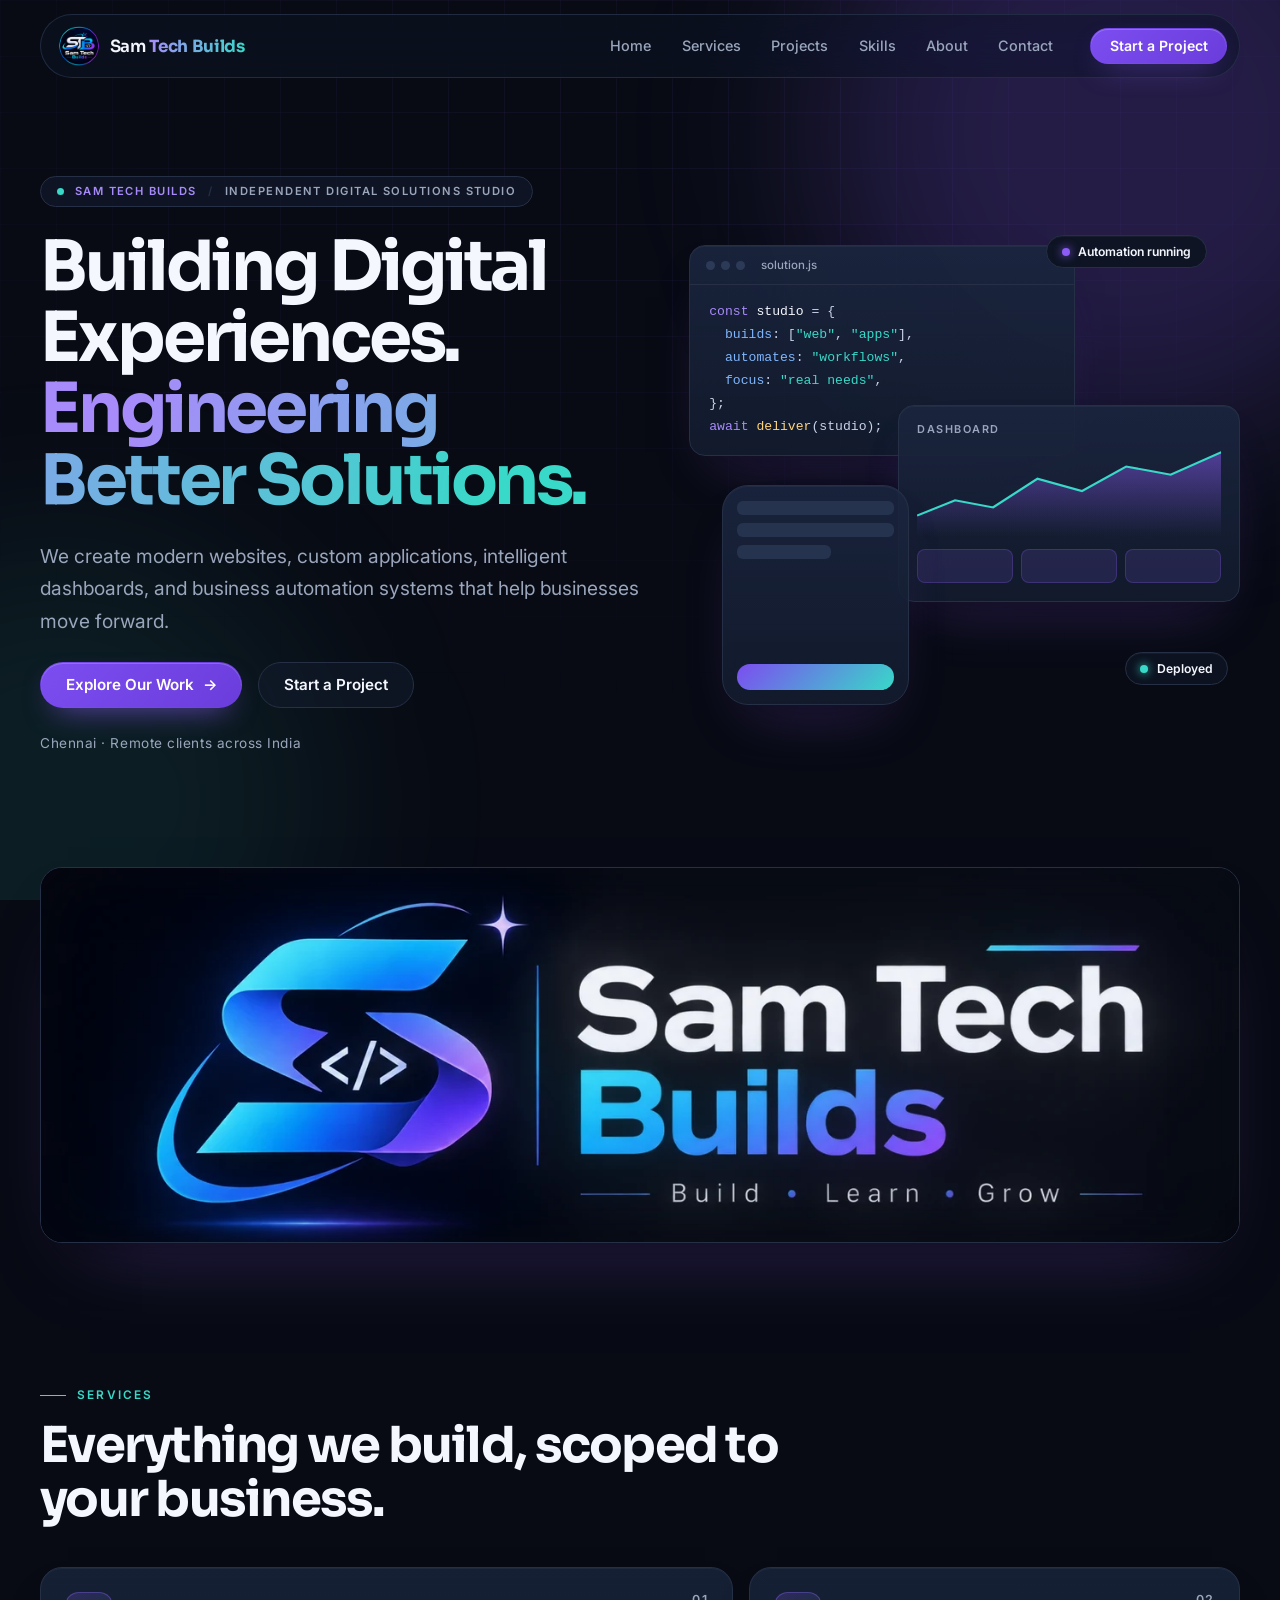
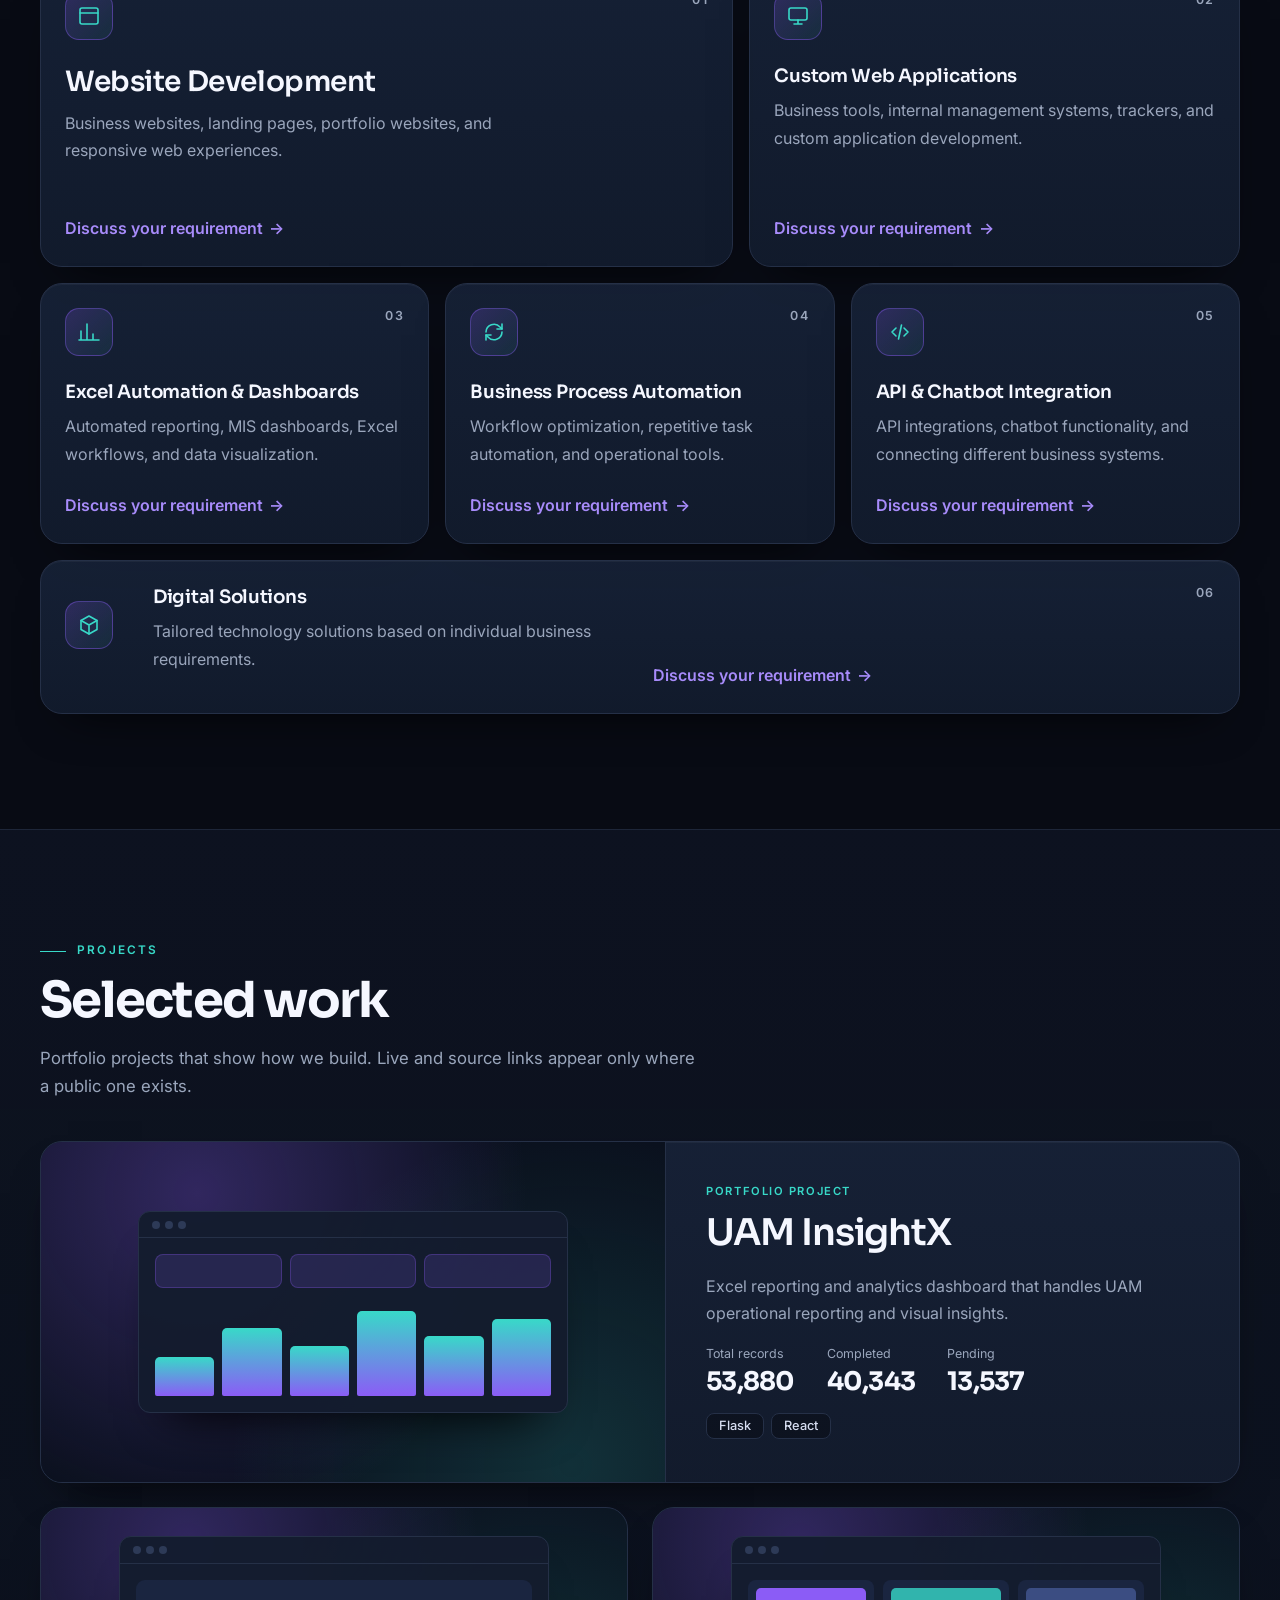
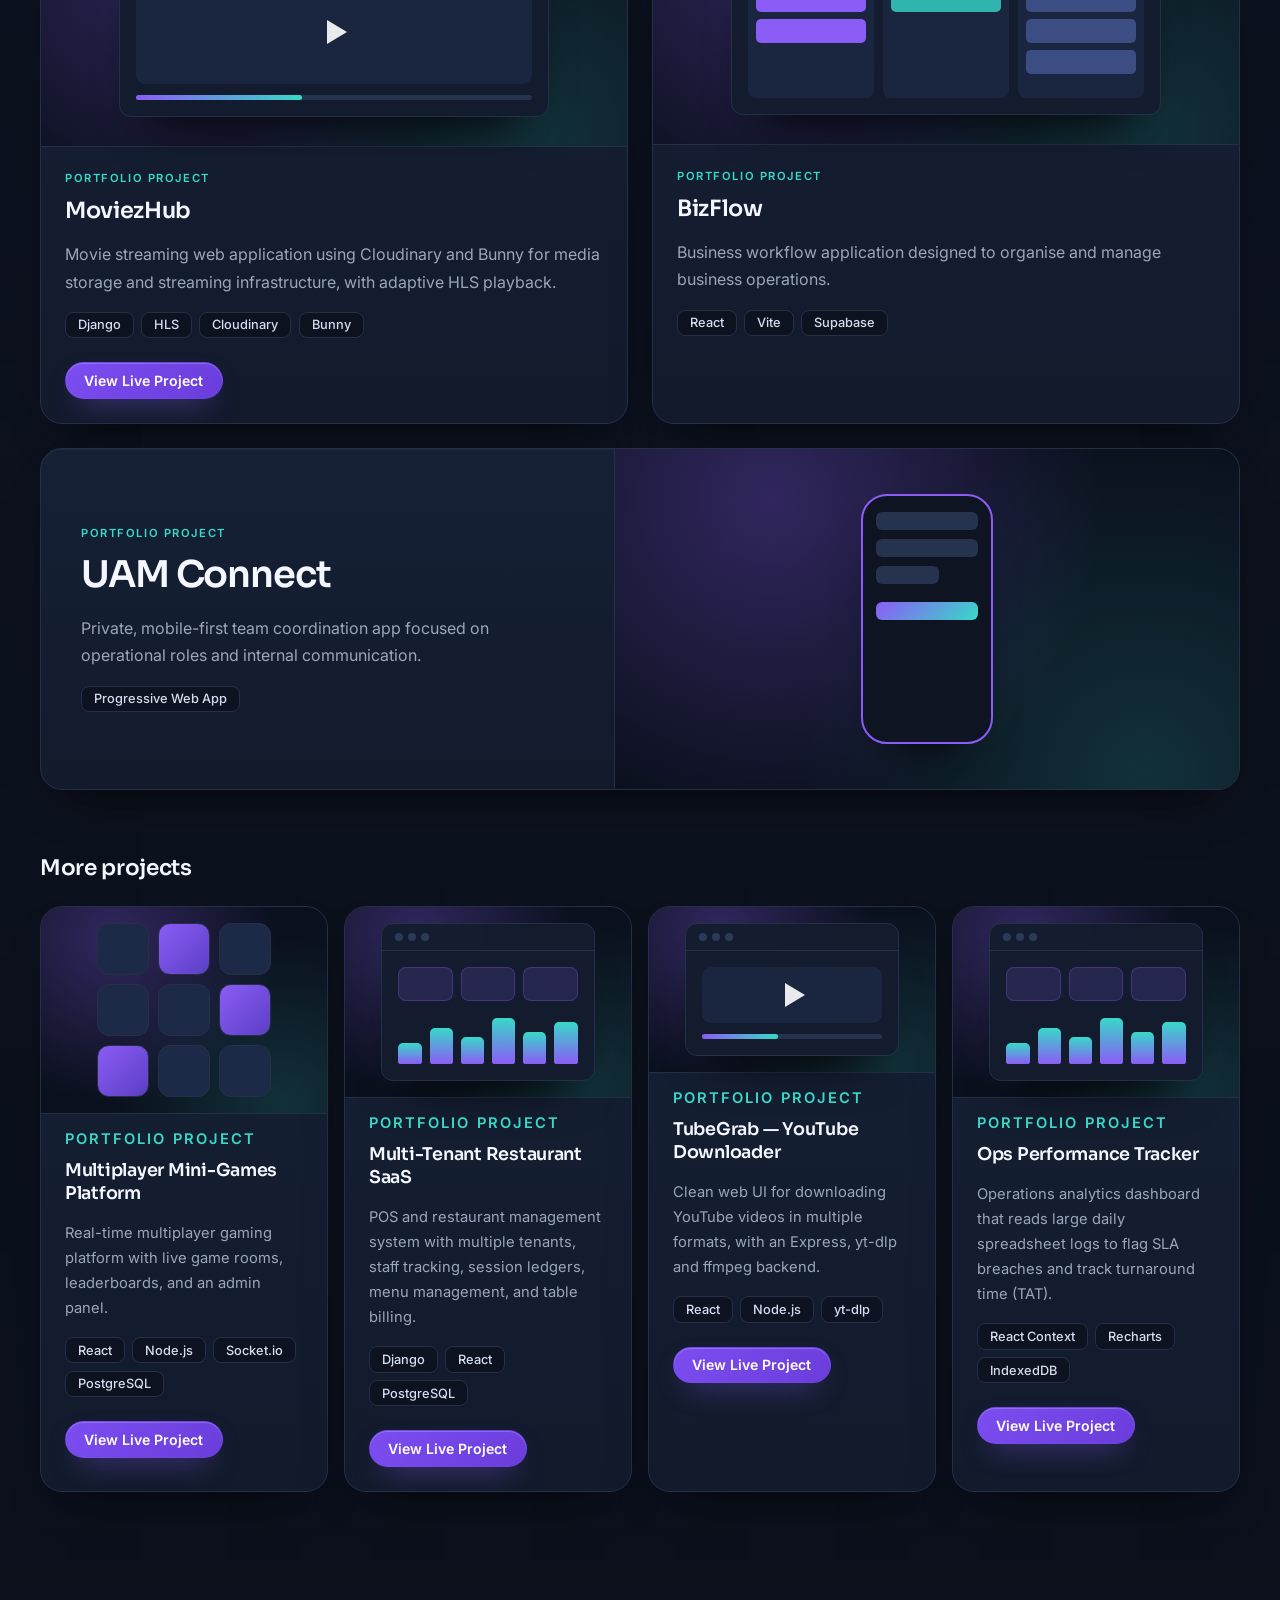
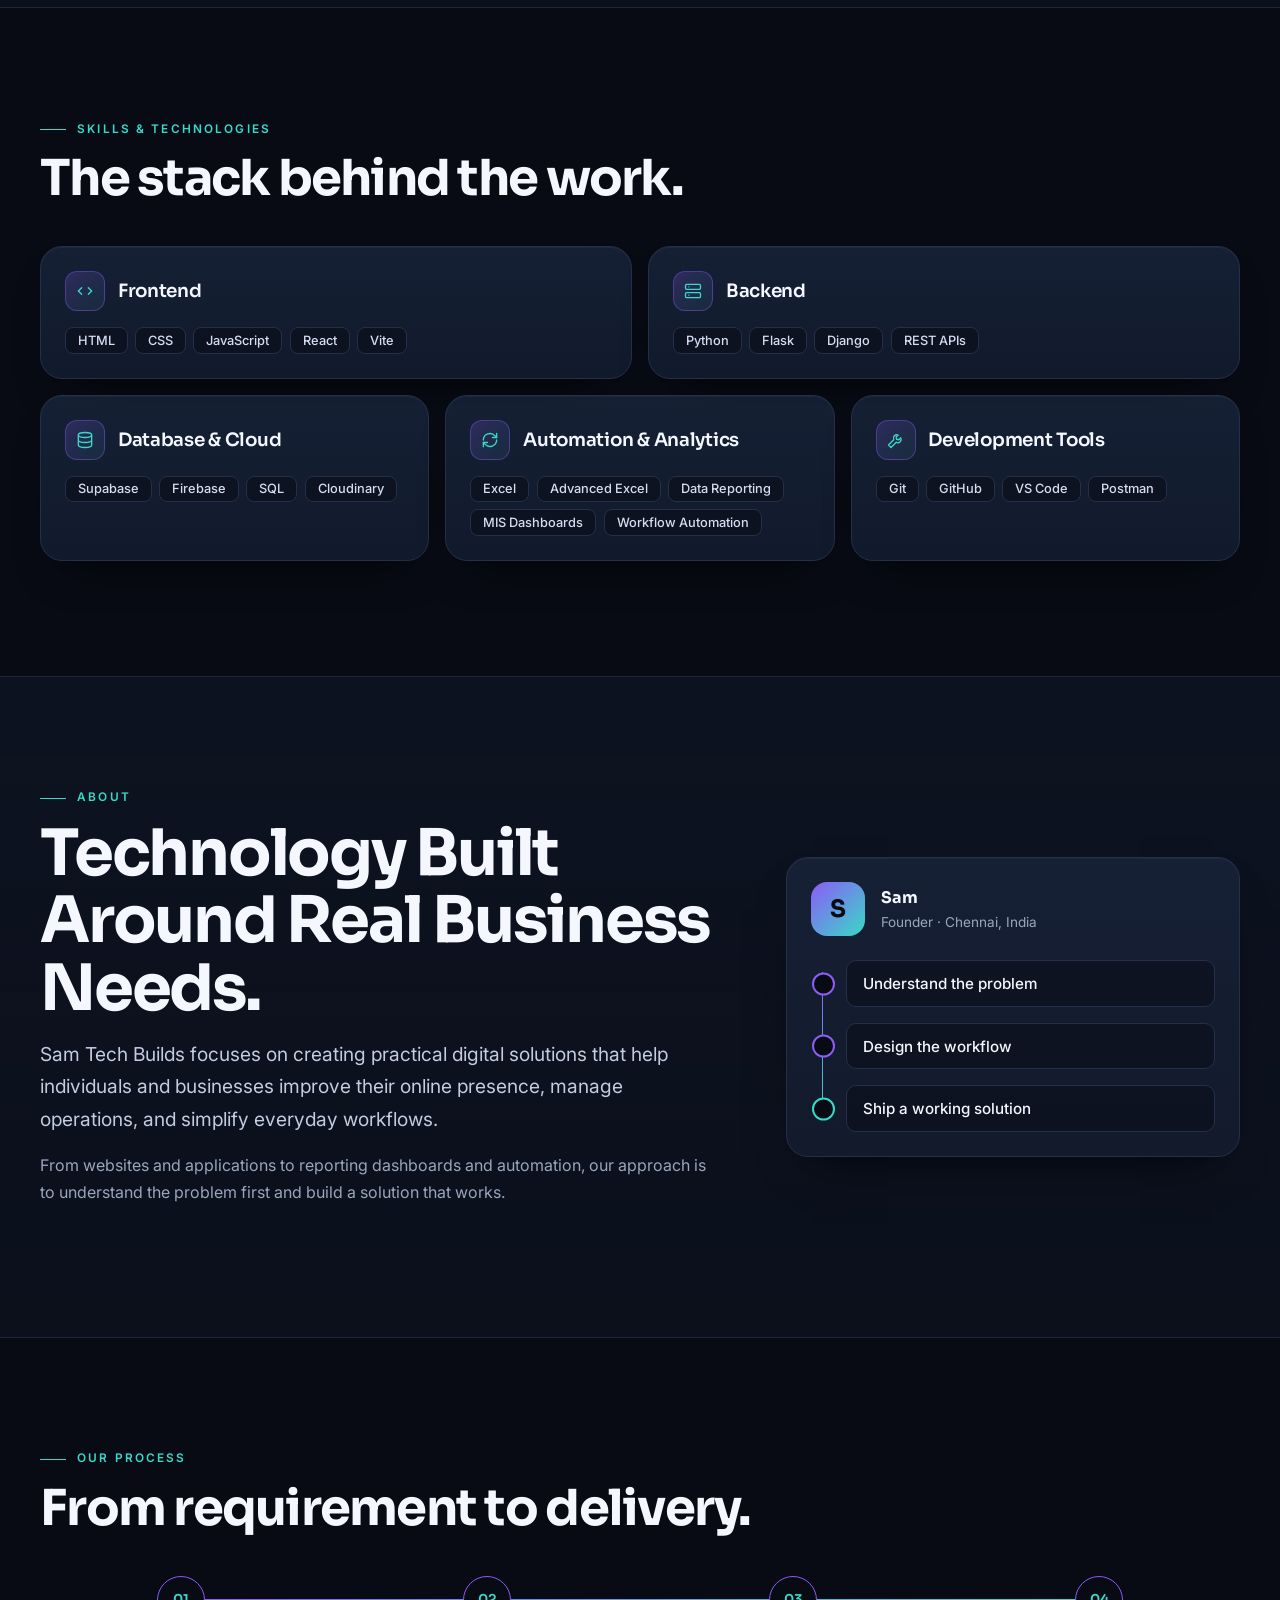
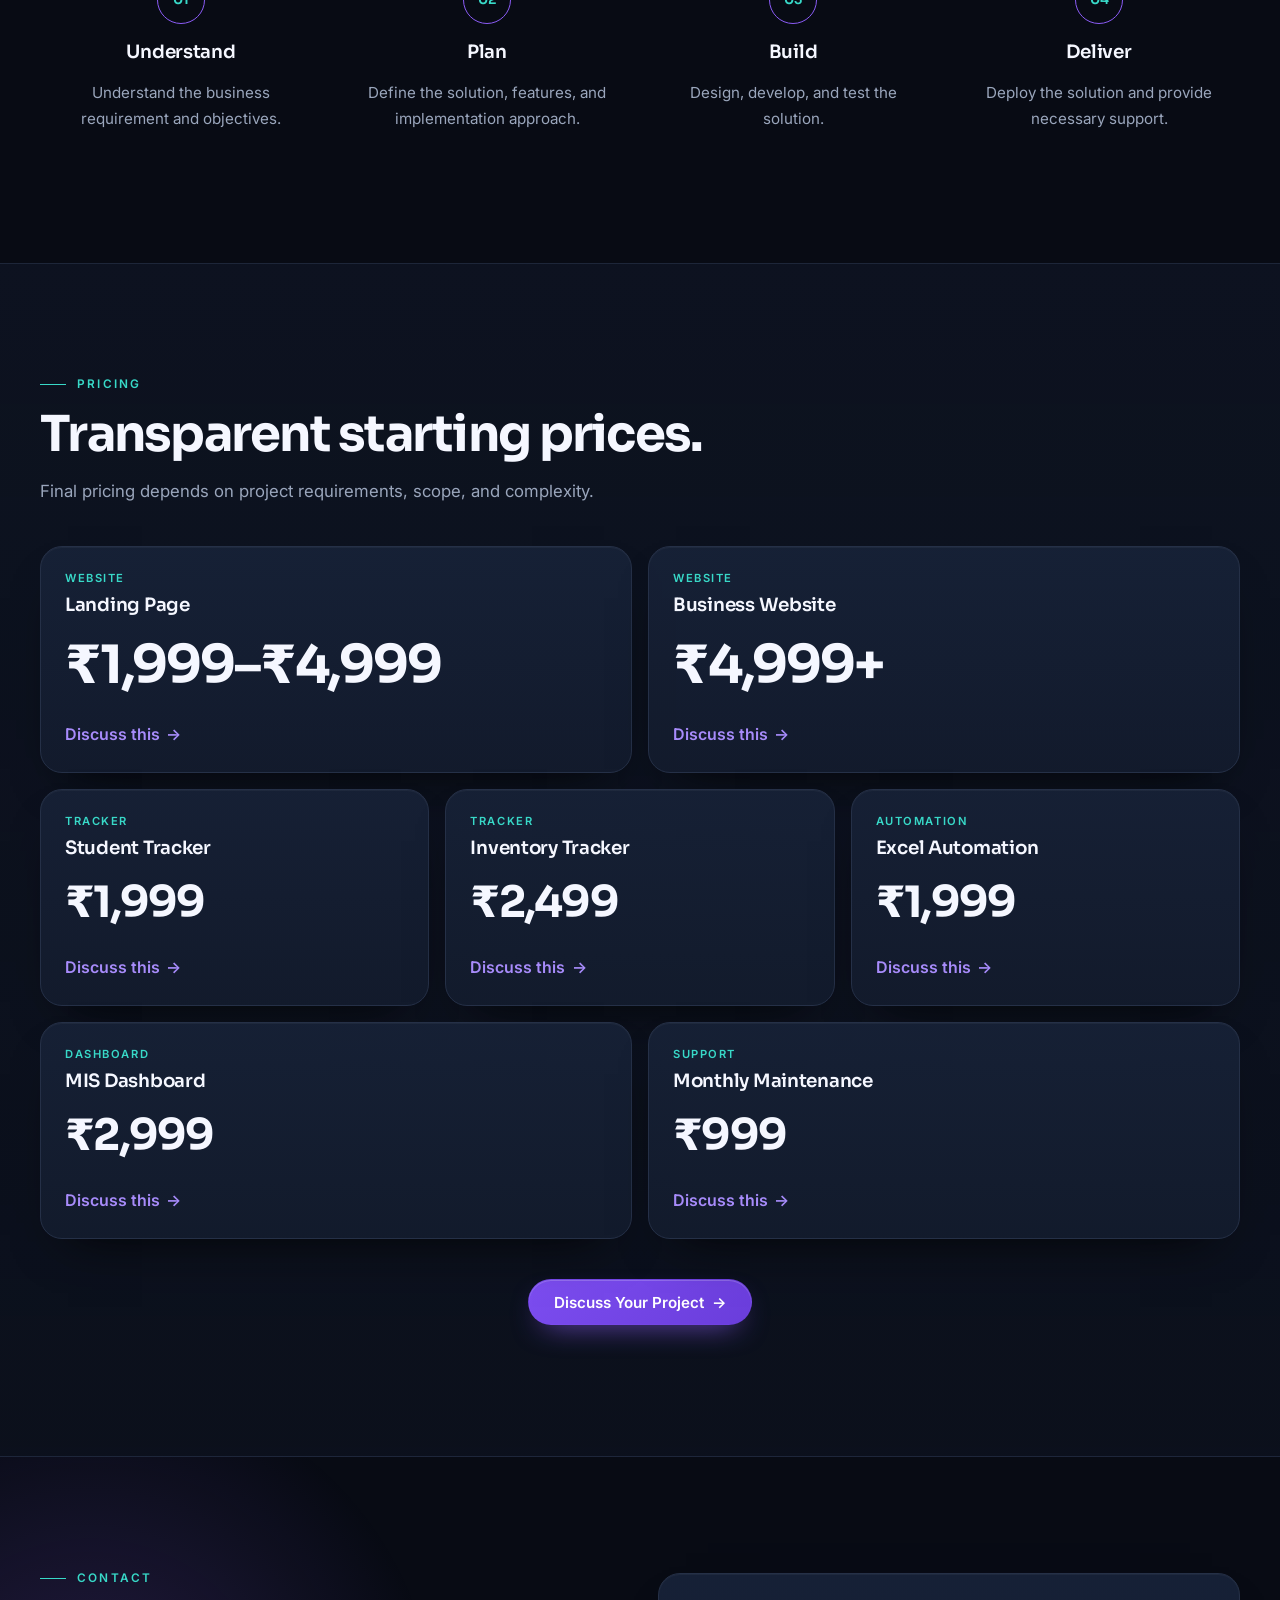
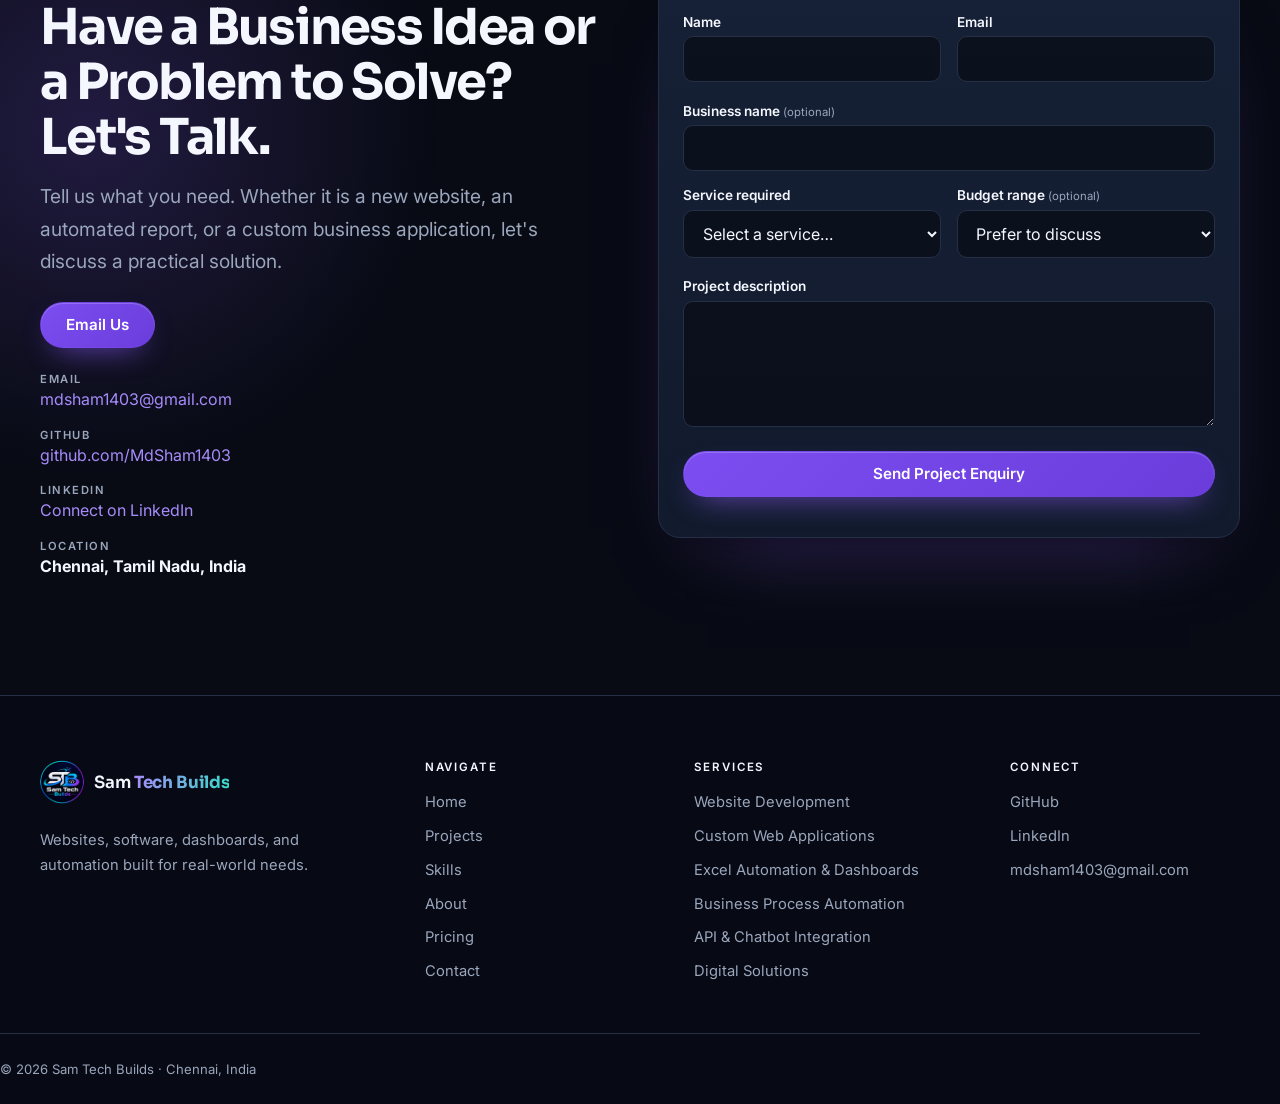
==== index.html @ ad8e9c3d "Add files via upload" ====
<!DOCTYPE html>
<html lang="en">
<head>
  <meta charset="UTF-8" />
  <meta name="viewport" content="width=device-width, initial-scale=1" />
  <title>Sam Tech Builds | Websites, Software &amp; Business Automation</title>
  <meta name="description" content="Sam Tech Builds designs and develops websites, custom business applications, dashboards and workflow automation. Based in Chennai, India." />
  <link rel="canonical" href="https://samdevfreelancer.netlify.app/" />
  <meta name="theme-color" content="#080b14" />
  <meta property="og:type" content="website" />
  <meta property="og:site_name" content="Sam Tech Builds" />
  <meta property="og:title" content="Sam Tech Builds | Websites, Software &amp; Business Automation" />
  <meta property="og:description" content="Websites, custom business applications, dashboards and workflow automation built around real business needs." />
  <meta property="og:url" content="https://samdevfreelancer.netlify.app/" />
  <meta property="og:image" content="https://samdevfreelancer.netlify.app/og-banner.jpg" />
  <meta property="og:image:width" content="1200" />
  <meta property="og:image:height" content="630" />
  <meta property="og:image:alt" content="Sam Tech Builds logo — Build, Learn, Grow" />
  <meta name="twitter:card" content="summary_large_image" />
  <meta name="twitter:image" content="https://samdevfreelancer.netlify.app/og-banner.jpg" />
  <link rel="icon" href="favicon.ico" sizes="any" />
  <link rel="icon" type="image/png" sizes="32x32" href="favicon-32.png" />
  <link rel="icon" type="image/png" sizes="16x16" href="favicon-16.png" />
  <link rel="apple-touch-icon" href="apple-touch-icon.png" />
  <link rel="preconnect" href="https://fonts.googleapis.com" />
  <link rel="preconnect" href="https://fonts.gstatic.com" crossorigin />
  <link href="https://fonts.googleapis.com/css2?family=Inter:wght@400;500;600&family=Sora:wght@600;700&display=swap" rel="stylesheet" />
  <link rel="stylesheet" href="style.css" />
  <script>document.documentElement.classList.add("js");</script>
  <script type="application/ld+json">{"@context":"https://schema.org","@type":"ProfessionalService","name":"Sam Tech Builds","url":"https://samdevfreelancer.netlify.app/","description":"Websites, custom business applications, dashboards and workflow automation.","logo":"https://samdevfreelancer.netlify.app/assets/logo-256.png","areaServed":"India","address":{"@type":"PostalAddress","addressLocality":"Chennai","addressRegion":"Tamil Nadu","addressCountry":"IN"}}</script>
</head>
<body>
<a class="skip" href="#main">Skip to content</a>
<div class="bg" aria-hidden="true"><i class="bg-grid"></i><i class="bg-glow g1"></i><i class="bg-glow g2"></i></div>

<header class="site-header" id="siteHeader">
  <div class="bar">
    <a class="brand" href="#home" aria-label="Sam Tech Builds — home"><img class="logo" src="assets/logo-96.png" width="44" height="44" alt="" /><span>Sam <b>Tech Builds</b></span></a>
    <button class="menu-btn" id="menuBtn" type="button" aria-expanded="false" aria-controls="nav" aria-label="Open menu"><span></span><span></span></button>
    <nav class="nav" id="nav" aria-label="Primary">
      <ul><li><a href="#home">Home</a></li><li><a href="#services">Services</a></li><li><a href="#projects">Projects</a></li><li><a href="#skills">Skills</a></li><li><a href="#about">About</a></li><li><a href="#contact">Contact</a></li></ul>
      <a class="btn btn-primary btn-sm" href="#contact">Start a Project</a>
    </nav>
  </div>
</header>

<main id="main">
  <section class="hero" id="home">
    <div class="container hero-grid">
      <div class="hero-copy">
        <p class="pill enter" style="--d:0"><i></i><b>Sam Tech Builds</b><span>Independent digital solutions studio</span></p>
        <h1 class="enter" style="--d:1">Building Digital Experiences. <span class="grad">Engineering Better Solutions.</span></h1>
        <p class="lead enter" style="--d:2">We create modern websites, custom applications, intelligent dashboards, and business automation systems that help businesses move forward.</p>
        <div class="actions enter" style="--d:3"><a class="btn btn-primary btn-arrow" href="#projects">Explore Our Work</a><a class="btn btn-ghost" href="#contact">Start a Project</a></div>
        <p class="hero-note enter" style="--d:4">Chennai · Remote clients across India</p>
      </div>
      <div class="stage enter" style="--d:2" aria-hidden="true">
        <div class="panel p-code fl" style="--fd:0s">
          <div class="win-top"><i></i><i></i><i></i><span>solution.js</span></div>
<pre><span class="k">const</span> <span class="v">studio</span> = {
  <span class="p">builds</span>: [<span class="s">"web"</span>, <span class="s">"apps"</span>],
  <span class="p">automates</span>: <span class="s">"workflows"</span>,
  <span class="p">focus</span>: <span class="s">"real needs"</span>,
};
<span class="k">await</span> <span class="f">deliver</span>(studio);</pre>
        </div>
        <div class="panel p-dash fl" style="--fd:-2s">
          <span class="lbl">Dashboard</span>
          <svg viewBox="0 0 240 90" preserveAspectRatio="none"><defs><linearGradient id="ar" x1="0" y1="0" x2="0" y2="1"><stop offset="0" stop-color="#8b5cf6" stop-opacity=".5"/><stop offset="1" stop-color="#8b5cf6" stop-opacity="0"/></linearGradient></defs><path d="M0 70 L30 55 L60 62 L95 34 L130 46 L165 22 L200 30 L240 8 L240 90 L0 90Z" fill="url(#ar)"/><path d="M0 70 L30 55 L60 62 L95 34 L130 46 L165 22 L200 30 L240 8" fill="none" stroke="#38d9c8" stroke-width="2"/></svg>
          <div class="mini"><b></b><b></b><b></b></div>
        </div>
        <div class="panel p-app fl" style="--fd:-4s"><b></b><b></b><b class="s"></b><b class="a"></b></div>
        <div class="chip c1 fl" style="--fd:-1s"><i></i>Automation running</div>
        <div class="chip c2 fl" style="--fd:-3s"><i class="t"></i>Deployed</div>
      </div>
    </div>
  </section>

  <section class="brand-banner" aria-label="Sam Tech Builds brand"><div class="container">
    <div class="bb-frame reveal"><img src="assets/banner.webp" width="1400" height="437" alt="Sam Tech Builds — Build · Learn · Grow" loading="lazy" decoding="async" /></div>
  </div></section>

  <section class="section" id="services" aria-labelledby="services-h"><div class="container">
    <div class="head reveal"><p class="eyebrow">Services</p><h2 id="services-h">Everything we build, scoped to your business.</h2></div>
    <div class="bento" data-render="services"></div></div></section>

  <section class="section alt" id="projects" aria-labelledby="projects-h"><div class="container">
    <div class="head reveal"><p class="eyebrow">Projects</p><h2 id="projects-h">Selected work</h2><p class="sub">Portfolio projects that show how we build. Live and source links appear only where a public one exists.</p></div>
    <div class="projects" data-render="projects-featured"></div>
    <h3 class="subhead reveal">More projects</h3>
    <div class="more" data-render="projects-more"></div></div></section>

  <section class="section" id="skills" aria-labelledby="skills-h"><div class="container">
    <div class="head reveal"><p class="eyebrow">Skills &amp; technologies</p><h2 id="skills-h">The stack behind the work.</h2></div>
    <div class="stack" data-render="skills"></div></div></section>

  <section class="section alt" id="about" aria-labelledby="about-h"><div class="container about">
    <div class="reveal"><p class="eyebrow">About</p><h2 id="about-h" class="xl">Technology Built Around Real Business Needs.</h2>
      <p class="lead">Sam Tech Builds focuses on creating practical digital solutions that help individuals and businesses improve their online presence, manage operations, and simplify everyday workflows.</p>
      <p>From websites and applications to reporting dashboards and automation, our approach is to understand the problem first and build a solution that works.</p></div>
    <div class="card about-card reveal" aria-hidden="true">
      <div class="founder-head"><span class="monogram">S</span><div><strong>Sam</strong><span>Founder · Chennai, India</span></div></div>
      <ol class="nodes"><li>Understand the problem</li><li>Design the workflow</li><li>Ship a working solution</li></ol>
    </div>
  </div></section>

  <section class="section" id="process" aria-labelledby="process-h"><div class="container">
    <div class="head reveal"><p class="eyebrow">Our process</p><h2 id="process-h">From requirement to delivery.</h2></div>
    <ol class="steps" data-render="process"></ol></div></section>

  <section class="section alt" id="pricing" aria-labelledby="pricing-h"><div class="container">
    <div class="head reveal"><p class="eyebrow">Pricing</p><h2 id="pricing-h">Transparent starting prices.</h2><p class="sub" data-render="pricing-note"></p></div>
    <div class="pgrid" data-render="pricing"></div>
    <p class="center"><a class="btn btn-primary btn-arrow" href="#contact">Discuss Your Project</a></p></div></section>

  <section class="section contact-sec" id="contact" aria-labelledby="contact-h"><div class="container contact">
    <div class="reveal"><p class="eyebrow">Contact</p><h2 id="contact-h">Have a Business Idea or a Problem to Solve? Let's Talk.</h2>
      <p class="lead">Tell us what you need. Whether it is a new website, an automated report, or a custom business application, let's discuss a practical solution.</p>
      <div class="cta-row"><a class="btn btn-primary" data-email-btn>Email Us</a><a class="btn btn-wa" data-wa target="_blank" rel="noopener noreferrer">WhatsApp Us</a></div>
      <ul class="contact-list">
        <li><span>Email</span><a data-email></a></li>
        <li data-wa-row><span>WhatsApp</span><a data-wa target="_blank" rel="noopener noreferrer">Chat on WhatsApp</a></li>
        <li><span>GitHub</span><a data-github target="_blank" rel="noopener noreferrer">github.com/MdSham1403</a></li>
        <li><span>LinkedIn</span><a data-linkedin target="_blank" rel="noopener noreferrer">Connect on LinkedIn</a></li>
        <li><span>Location</span><b data-location></b></li>
      </ul></div>
    <form class="form reveal" id="enquiryForm" name="project-enquiry" method="POST" data-netlify="true" netlify-honeypot="bot-field" novalidate>
      <input type="hidden" name="form-name" value="project-enquiry" />
      <p class="hp" aria-hidden="true"><label>Leave this field empty <input name="bot-field" tabindex="-1" autocomplete="off" /></label></p>
      <div class="row">
        <div class="field"><label for="f-name">Name</label><input id="f-name" name="name" autocomplete="name" required aria-describedby="e-name" /><span class="err" id="e-name"></span></div>
        <div class="field"><label for="f-email">Email</label><input id="f-email" name="email" type="email" autocomplete="email" required aria-describedby="e-email" /><span class="err" id="e-email"></span></div>
      </div>
      <div class="field"><label for="f-business">Business name <small>(optional)</small></label><input id="f-business" name="business" autocomplete="organization" /></div>
      <div class="row">
        <div class="field"><label for="service">Service required</label>
          <select id="service" name="service" required aria-describedby="e-service"><option value="">Select a service…</option><option>Website Development</option><option>Custom Web Applications</option><option>Excel Automation &amp; Dashboards</option><option>Business Process Automation</option><option>API &amp; Chatbot Integration</option><option>Other</option></select><span class="err" id="e-service"></span></div>
        <div class="field"><label for="f-budget">Budget range <small>(optional)</small></label>
          <select id="f-budget" name="budget"><option value="">Prefer to discuss</option><option>Under ₹5,000</option><option>₹5,000 – ₹15,000</option><option>₹15,000 – ₹50,000</option><option>₹50,000+</option></select></div>
      </div>
      <div class="field"><label for="f-message">Project description</label><textarea id="f-message" name="message" rows="5" required aria-describedby="e-message"></textarea><span class="err" id="e-message"></span></div>
      <button class="btn btn-primary" type="submit" id="submitBtn">Send Project Enquiry</button>
      <p class="status" id="formStatus" role="status" aria-live="polite"></p>
    </form></div></section>
</main>

<footer class="footer">
  <div class="container foot">
    <div class="fbrand"><a class="brand" href="#home" aria-label="Sam Tech Builds — back to top"><img class="logo" src="assets/logo-96.png" width="44" height="44" alt="" /><span>Sam <b>Tech Builds</b></span></a><p>Websites, software, dashboards, and automation built for real-world needs.</p></div>
    <div><h3>Navigate</h3><ul><li><a href="#home">Home</a></li><li><a href="#projects">Projects</a></li><li><a href="#skills">Skills</a></li><li><a href="#about">About</a></li><li><a href="#pricing">Pricing</a></li><li><a href="#contact">Contact</a></li></ul></div>
    <div><h3>Services</h3><ul data-render="footer-services"></ul></div>
    <div><h3>Connect</h3><ul><li><a data-github target="_blank" rel="noopener noreferrer">GitHub</a></li><li><a data-linkedin target="_blank" rel="noopener noreferrer">LinkedIn</a></li><li><a data-email></a></li></ul></div>
  </div>
  <p class="container copy">© <span id="year"></span> Sam Tech Builds · Chennai, India</p>
</footer>
<noscript><p class="noscript">Please enable JavaScript to see services, projects and pricing, and to send an enquiry.</p></noscript>
<script src="config.js"></script>
<script src="script.js"></script>
</body>
</html>
---- style.css ----
/* Sam Tech Builds — "Midnight Digital Studio" design system. */
:root{
  --bg:#080b14;--bg-2:#0e1422;--card:#131c2e;--violet:#8b5cf6;--violet-hi:#a78bfa;--teal:#38d9c8;
  --text:#f5f7ff;--muted:#9aa6bc;--line:#253047;--ok:#38d9a0;--err:#ff9a9a;
  --font-head:"Sora",system-ui,-apple-system,"Segoe UI",sans-serif;--font-body:"Inter",system-ui,-apple-system,"Segoe UI",sans-serif;
  --s1:.5rem;--s2:1rem;--s3:1.5rem;--s4:2.5rem;--s5:4rem;
  --r-sm:10px;--r-md:16px;--r-lg:22px;
  --sh:0 1px 0 rgba(255,255,255,.04) inset,0 24px 48px -28px rgba(0,0,0,.9);
  --ease:cubic-bezier(.2,.7,.2,1);--t:.28s var(--ease);--container:1200px;--nav-h:64px;
}
*,*::before,*::after{box-sizing:border-box}
html{scroll-behavior:smooth;scroll-padding-top:96px;-webkit-text-size-adjust:100%}
body{margin:0;font:400 1rem/1.7 var(--font-body);color:var(--text);background:var(--bg);overflow-x:hidden;-webkit-font-smoothing:antialiased}
img,svg{max-width:100%;display:block}
a{color:var(--violet-hi)}
h1,h2,h3{font-family:var(--font-head);color:var(--text);margin:0 0 var(--s2);font-weight:700}
h1{font-size:clamp(2.4rem,5.4vw,4.5rem);line-height:1.03;letter-spacing:-.045em}
h2{font-size:clamp(1.9rem,4.2vw,3.1rem);line-height:1.1;letter-spacing:-.035em}
h2.xl{font-size:clamp(2.2rem,5vw,4rem);line-height:1.05}
h3{font-size:1.15rem;font-weight:600;letter-spacing:-.015em;line-height:1.3}
p{margin:0 0 var(--s2);color:var(--muted)}
ul,ol{margin:0;padding:0;list-style:none}
.grad{background:linear-gradient(100deg,var(--violet-hi) 10%,var(--teal) 90%);-webkit-background-clip:text;background-clip:text;color:transparent}
:focus-visible{outline:2px solid var(--teal);outline-offset:3px;border-radius:6px}
.container{width:min(100% - 2.5rem,var(--container));margin-inline:auto}
.skip{position:absolute;left:-999px;top:8px;background:var(--violet);color:#fff;padding:.6rem 1rem;z-index:100;border-radius:8px}.skip:focus{left:8px}
.eyebrow{display:flex;align-items:center;gap:.7rem;font:600 .74rem/1 var(--font-body);letter-spacing:.18em;text-transform:uppercase;color:var(--teal);margin-bottom:var(--s2)}
.eyebrow::before{content:"";width:26px;height:1px;background:var(--teal)}
.lead{font-size:clamp(1.02rem,1.5vw,1.2rem);max-width:56ch}
.sub{max-width:60ch;font-size:1.05rem}
.fine{font-size:.9rem}.center{text-align:center;margin-top:var(--s4)}

/* ---------- Ambient background ---------- */
.bg{position:fixed;inset:0;z-index:-1;overflow:hidden;pointer-events:none}
.bg-grid{position:absolute;inset:-56px 0 0;background-image:linear-gradient(rgba(139,92,246,.07) 1px,transparent 1px),linear-gradient(90deg,rgba(139,92,246,.07) 1px,transparent 1px);background-size:56px 56px;-webkit-mask-image:radial-gradient(ellipse 80% 60% at 50% 20%,#000,transparent);mask-image:radial-gradient(ellipse 80% 60% at 50% 20%,#000,transparent);animation:grid 40s linear infinite;will-change:transform}
.bg-glow{position:absolute;border-radius:50%;filter:blur(90px)}
.g1{width:620px;height:620px;right:-160px;top:-180px;background:rgba(139,92,246,.22)}
.g2{width:520px;height:520px;left:-200px;bottom:-160px;background:rgba(56,217,200,.09)}
@keyframes grid{to{transform:translateY(56px)}}

/* ---------- Buttons ---------- */
.btn{display:inline-flex;align-items:center;justify-content:center;gap:.55rem;padding:.9rem 1.55rem;border-radius:999px;font:600 .95rem/1 var(--font-body);text-decoration:none;border:1px solid transparent;cursor:pointer;transition:transform var(--t),box-shadow var(--t),background var(--t),border-color var(--t),color var(--t)}
.btn-sm{padding:.65rem 1.15rem;font-size:.88rem}
.btn-primary{color:#fff;background:linear-gradient(135deg,#7c4df0,#6a3ddb);box-shadow:0 12px 30px -14px rgba(139,92,246,.9),inset 0 1px 0 rgba(255,255,255,.2)}
.btn-primary:hover{transform:translateY(-2px);box-shadow:0 18px 38px -14px rgba(139,92,246,1),inset 0 1px 0 rgba(255,255,255,.28)}
.btn-ghost{color:var(--text);background:rgba(19,28,46,.55);border-color:var(--line)}
.btn-ghost:hover{border-color:var(--violet);background:rgba(139,92,246,.14);transform:translateY(-2px)}
.btn-wa{color:var(--teal);background:rgba(56,217,200,.06);border-color:rgba(56,217,200,.4)}
.btn-wa:hover{background:rgba(56,217,200,.16);border-color:var(--teal);transform:translateY(-2px)}
.btn-arrow::after{content:"→";transition:transform var(--t)}.btn-arrow:hover::after{transform:translateX(5px)}
.btn[disabled]{opacity:.65;cursor:progress;transform:none}

/* ---------- Floating navigation ---------- */
.site-header{position:fixed;top:14px;left:0;right:0;z-index:60;pointer-events:none}
.bar{pointer-events:auto;position:relative;width:min(100% - 1.5rem,var(--container));margin-inline:auto;height:var(--nav-h);display:flex;align-items:center;justify-content:space-between;padding:0 .75rem 0 1.15rem;border-radius:999px;background:rgba(14,20,34,.55);border:1px solid rgba(37,48,71,.85);-webkit-backdrop-filter:blur(16px) saturate(150%);backdrop-filter:blur(16px) saturate(150%);transition:background var(--t),box-shadow var(--t)}
.site-header.scrolled .bar{background:rgba(8,11,20,.85);box-shadow:0 20px 40px -22px #000}
.brand{display:inline-flex;align-items:center;gap:.65rem;text-decoration:none;color:var(--text);font:600 1.05rem var(--font-head);letter-spacing:-.02em}
.brand b{font-weight:700;background:linear-gradient(100deg,var(--violet-hi),var(--teal));-webkit-background-clip:text;background-clip:text;color:transparent}
.nav{display:flex;align-items:center;gap:var(--s3)}
.nav ul{display:flex;gap:.3rem}
.nav ul a{position:relative;display:block;padding:.5rem .8rem;color:var(--muted);text-decoration:none;font:500 .9rem var(--font-body);transition:color var(--t)}
.nav ul a::after{content:"";position:absolute;left:.8rem;right:.8rem;bottom:.2rem;height:2px;border-radius:2px;background:linear-gradient(90deg,var(--violet),var(--teal));transform:scaleX(0);transform-origin:left;transition:transform var(--t)}
.nav ul a:hover{color:var(--text)}.nav ul a:hover::after{transform:scaleX(1)}
.menu-btn{display:none;width:44px;height:44px;background:rgba(19,28,46,.8);border:1px solid var(--line);border-radius:50%;cursor:pointer;position:relative}
.menu-btn span{position:absolute;left:13px;right:13px;height:2px;background:var(--text);border-radius:2px;transition:transform var(--t),top var(--t)}
.menu-btn span:nth-child(1){top:17px}.menu-btn span:nth-child(2){top:24px}
.menu-btn[aria-expanded="true"] span:nth-child(1){top:20px;transform:rotate(45deg)}
.menu-btn[aria-expanded="true"] span:nth-child(2){top:20px;transform:rotate(-45deg)}

/* ---------- Hero ---------- */
.hero{position:relative;padding:calc(var(--nav-h) + 7rem) 0 clamp(4rem,9vw,7rem)}
.hero-grid{display:grid;grid-template-columns:1.05fr .95fr;gap:var(--s4);align-items:center}
.pill{display:inline-flex;flex-wrap:wrap;align-items:center;gap:.4rem .7rem;padding:.45rem 1rem;border:1px solid var(--line);border-radius:999px;background:rgba(19,28,46,.6);font:600 .7rem/1.3 var(--font-body);letter-spacing:.13em;text-transform:uppercase;color:var(--muted);margin-bottom:var(--s3)}
.pill b{color:var(--violet-hi);font-weight:600}.pill span::before{content:"/";margin-right:.7rem;color:var(--line)}
.pill i{width:7px;height:7px;border-radius:50%;background:var(--teal);box-shadow:0 0 0 0 rgba(56,217,200,.6);animation:pulse 2.4s infinite}
@keyframes pulse{70%{box-shadow:0 0 0 9px rgba(56,217,200,0)}100%{box-shadow:0 0 0 0 rgba(56,217,200,0)}}
.hero .lead{margin:var(--s3) 0}
.actions{display:flex;flex-wrap:wrap;gap:var(--s2);margin:var(--s3) 0}
.hero-note{font-size:.85rem;letter-spacing:.04em;margin:0}
.enter{animation:up .9s var(--ease) both;animation-delay:calc(var(--d,0)*100ms + 80ms)}
@keyframes up{from{opacity:0;transform:translateY(22px)}to{opacity:1;transform:none}}

/* Hero product stage */
.stage{position:relative;height:500px}
.panel{position:absolute;background:linear-gradient(180deg,rgba(26,37,62,.92),rgba(19,28,46,.92));border:1px solid var(--line);border-radius:var(--r-md);box-shadow:var(--sh),0 30px 60px -30px rgba(139,92,246,.45)}
.fl{animation:float 7s ease-in-out infinite;animation-delay:var(--fd,0s)}
@keyframes float{50%{translate:0 -12px}}
.p-code{left:0;top:6%;width:70%;padding:0 0 1rem;overflow:hidden}
.win-top{display:flex;align-items:center;gap:6px;padding:.75rem 1rem;border-bottom:1px solid var(--line)}
.win-top i{width:9px;height:9px;border-radius:50%;background:#2d3a57}.win-top span{margin-left:.6rem;font:500 .72rem var(--font-body);color:var(--muted)}
.p-code pre{margin:0;padding:1rem 1.2rem 0;font:500 .82rem/1.75 ui-monospace,SFMono-Regular,Menlo,Consolas,monospace;color:#c9d3ea;white-space:pre-wrap}
.k{color:var(--violet-hi)}.v{color:#f5f7ff}.p{color:#7fb7ff}.s{color:var(--teal)}.f{color:#ffd479}
.p-dash{right:0;top:38%;width:62%;padding:1rem 1.1rem 1.1rem}
.lbl{display:block;font:600 .68rem var(--font-body);letter-spacing:.14em;text-transform:uppercase;color:var(--muted);margin-bottom:.5rem}
.p-dash svg{width:100%;height:92px}
.mini{display:grid;grid-template-columns:repeat(3,1fr);gap:.5rem;margin-top:.8rem}.mini b{height:34px;border-radius:8px;background:rgba(139,92,246,.14);border:1px solid rgba(139,92,246,.25)}
.p-app{left:6%;bottom:2%;width:34%;height:44%;padding:.9rem;display:flex;flex-direction:column;gap:.5rem;border-radius:26px}
.p-app b{height:14px;border-radius:6px;background:#26334f}.p-app b.s{width:60%}.p-app b.a{margin-top:auto;height:26px;border-radius:999px;background:linear-gradient(135deg,#7c4df0,#38d9c8)}
.chip{position:absolute;display:flex;align-items:center;gap:.55rem;padding:.5rem .9rem;border-radius:999px;background:rgba(14,20,34,.92);border:1px solid var(--line);font:600 .76rem var(--font-body);color:var(--text);box-shadow:var(--sh);-webkit-backdrop-filter:blur(8px);backdrop-filter:blur(8px)}
.chip i{width:8px;height:8px;border-radius:50%;background:var(--violet);box-shadow:0 0 10px var(--violet)}.chip i.t{background:var(--teal);box-shadow:0 0 10px var(--teal)}
.c1{right:6%;top:4%}.c2{right:2%;bottom:6%}

/* ---------- Sections ---------- */
.section{position:relative;padding-block:clamp(4rem,9vw,7.5rem)}
.section.alt{background:linear-gradient(180deg,rgba(14,20,34,.85),rgba(14,20,34,.6));border-block:1px solid rgba(37,48,71,.7)}
.head{max-width:760px;margin-bottom:var(--s4)}
.subhead{margin:var(--s5) 0 var(--s3);font-size:1.35rem}
.card{position:relative;background:linear-gradient(180deg,rgba(23,34,56,.9),rgba(19,28,46,.9));border:1px solid var(--line);border-radius:var(--r-lg);padding:var(--s3) var(--s3) var(--s3);box-shadow:var(--sh);transition:transform var(--t),border-color var(--t),box-shadow var(--t)}
.card>*{position:relative;z-index:1}
.spot::before{content:"";position:absolute;inset:0;border-radius:inherit;background:radial-gradient(340px circle at var(--mx,50%) var(--my,0%),rgba(139,92,246,.2),transparent 62%);opacity:0;transition:opacity .35s;pointer-events:none;z-index:0}
.spot:hover::before{opacity:1}
.card:hover{transform:translateY(-4px);border-color:rgba(139,92,246,.6);box-shadow:var(--sh),0 24px 50px -28px rgba(139,92,246,.6)}
.link{display:inline-flex;gap:.4rem;font-weight:600;text-decoration:none;color:var(--violet-hi);margin-top:auto;padding-top:var(--s1)}
.link::after{content:"→";transition:transform var(--t)}.link:hover::after{transform:translateX(5px)}.link:hover{color:#fff}

/* Bento services */
.bento{display:grid;grid-template-columns:repeat(12,1fr);gap:var(--s2)}
.bento .card{grid-column:span 4;display:flex;flex-direction:column;min-height:250px}
.bento .card:nth-child(1){grid-column:span 7;min-height:300px}.bento .card:nth-child(2){grid-column:span 5}
.bento .card:nth-child(6){grid-column:span 12;min-height:0;flex-direction:row;align-items:center;gap:var(--s4);flex-wrap:wrap}
.bento .card:nth-child(1) h3{font-size:1.75rem}
.num{font:600 .78rem var(--font-body);letter-spacing:.14em;color:var(--muted);position:absolute!important;right:var(--s3);top:var(--s3)}
.ico{width:48px;height:48px;border-radius:14px;border:1px solid rgba(139,92,246,.4);background:linear-gradient(135deg,rgba(139,92,246,.22),rgba(56,217,200,.08));display:grid;place-items:center;color:var(--teal);margin-bottom:var(--s3)}
.ico svg{width:24px;height:24px;fill:none;stroke:currentColor;stroke-width:1.6;stroke-linecap:round;stroke-linejoin:round}
.bento h3{margin-bottom:.6rem}.bento .card p{max-width:46ch}

/* Projects */
.projects{display:grid;grid-template-columns:repeat(12,1fr);gap:var(--s3)}
.proj{padding:0;overflow:hidden;display:flex;flex-direction:column;grid-column:span 6}
.projects>.proj:nth-child(1),.projects>.proj:nth-child(4){grid-column:span 12;flex-direction:row}
.projects>.proj:nth-child(4){flex-direction:row-reverse}
.pv{position:relative;display:grid;place-items:center;padding:1.8rem;min-height:230px;background:radial-gradient(circle at 25% 15%,rgba(139,92,246,.3),transparent 60%),radial-gradient(circle at 85% 95%,rgba(56,217,200,.16),transparent 55%),#0a101d;border-bottom:1px solid var(--line)}
.projects>.proj:nth-child(1) .pv,.projects>.proj:nth-child(4) .pv{flex:1.15;min-height:340px;border-bottom:0;border-right:1px solid var(--line)}
.projects>.proj:nth-child(4) .pv{border-right:0;border-left:1px solid var(--line)}
.mw{width:min(100%,430px);border:1px solid var(--line);border-radius:12px;background:rgba(19,28,46,.95);overflow:hidden;box-shadow:0 30px 50px -30px #000;transition:transform .5s var(--ease)}
.proj:hover .mw{transform:translateY(-6px) scale(1.02)}
.mw-top{display:flex;gap:5px;padding:.55rem .8rem;border-bottom:1px solid var(--line)}.mw-top i{width:8px;height:8px;border-radius:50%;background:#2d3a57}
.mw-body{padding:1rem;display:grid;gap:.7rem;min-height:150px}
.sk{display:grid;grid-template-columns:repeat(3,1fr);gap:.5rem}.sk b{height:34px;border-radius:8px;background:rgba(139,92,246,.16);border:1px solid rgba(139,92,246,.28)}
.bars{display:flex;align-items:flex-end;gap:8px;height:96px}.bars b{flex:1;height:var(--h);border-radius:5px 5px 2px 2px;background:linear-gradient(var(--teal),var(--violet))}
.player{height:104px;border-radius:9px;background:#1a2540;display:grid;place-items:center}.player i{border-left:20px solid #fff;border-top:12px solid transparent;border-bottom:12px solid transparent;margin-left:6px;opacity:.9}
.seek{height:5px;border-radius:3px;background:#26334f}.seek b{display:block;width:42%;height:100%;border-radius:3px;background:linear-gradient(90deg,var(--violet),var(--teal))}
.cols{display:grid;grid-template-columns:repeat(3,1fr);gap:.55rem}.cols div{display:grid;gap:.45rem;align-content:start;background:#1a2540;border-radius:8px;padding:.5rem;min-height:116px}.cols b{height:24px;border-radius:5px;background:var(--violet)}.cols div:nth-child(2) b{background:var(--teal);opacity:.8}.cols div:nth-child(3) b{background:#3b4d82}
.phone{width:132px;height:250px;margin-block:-.4rem;border:2px solid var(--violet);border-radius:26px;background:#0e1422;padding:1rem .8rem;display:grid;gap:.55rem;align-content:start;box-shadow:0 30px 50px -30px #000;transition:transform .5s var(--ease)}.proj:hover .phone{transform:translateY(-6px)}
.phone b{height:18px;border-radius:6px;background:#26334f}.phone b.s{width:62%}.phone b.a{background:linear-gradient(135deg,var(--violet),var(--teal));margin-top:.6rem}
.dots{display:grid;grid-template-columns:repeat(3,52px);gap:.55rem}.dots b{height:52px;border-radius:12px;background:#1d2a47;border:1px solid var(--line)}.dots b:nth-child(2),.dots b:nth-child(6),.dots b:nth-child(7){background:linear-gradient(135deg,var(--violet),#5b3fc4)}
.pbody{display:flex;flex-direction:column;padding:var(--s3);flex:1}
.projects>.proj:nth-child(1) .pbody,.projects>.proj:nth-child(4) .pbody{padding:var(--s4);justify-content:center}
.kind{font:600 .7rem var(--font-body);letter-spacing:.14em;text-transform:uppercase;color:var(--teal);margin-bottom:.7rem}
.proj h3{font-size:1.4rem}.projects>.proj:nth-child(1) h3,.projects>.proj:nth-child(4) h3{font-size:clamp(1.7rem,3vw,2.3rem);letter-spacing:-.03em}
.stats{display:flex;flex-wrap:wrap;gap:.6rem 2rem;margin:0 0 var(--s2)}.stats div{display:flex;flex-direction:column-reverse}
.stats dd{margin:0;font:700 1.6rem var(--font-head);letter-spacing:-.03em}.stats dt{font-size:.78rem;color:var(--muted)}
.tags,.pills{display:flex;flex-wrap:wrap;gap:.45rem}
.tags li,.pills li{padding:.3rem .75rem;border:1px solid var(--line);border-radius:8px;background:rgba(8,11,20,.55);font:500 .8rem var(--font-body);color:#d6ddf0;transition:border-color var(--t),color var(--t)}
.tags li:hover,.pills li:hover{border-color:var(--teal);color:#fff}
.plinks{display:flex;gap:var(--s1);flex-wrap:wrap;margin-top:var(--s3)}
.more{display:grid;grid-template-columns:repeat(auto-fit,minmax(min(100%,255px),1fr));gap:var(--s2)}
.more .proj{grid-column:auto}.more .pv{min-height:150px;padding:1rem}.more .mw{width:84%}.more .mw-body{min-height:0}.more .phone{height:120px}
.more .player{height:56px}.more .bars{height:52px}.more .pbody{padding:var(--s2) var(--s3) var(--s3)}.more h3{font-size:1.1rem}.more .proj p{font-size:.92rem}

/* Skills */
.stack{display:grid;grid-template-columns:repeat(6,1fr);gap:var(--s2)}
.stack .card{grid-column:span 2}.stack .card:nth-child(1),.stack .card:nth-child(2){grid-column:span 3}
.stack h3{display:flex;align-items:center;gap:.8rem;margin-bottom:var(--s2)}
.stack .ico{width:40px;height:40px;margin:0;border-radius:12px}.stack .ico svg{width:20px;height:20px}

/* About */
.about{display:grid;grid-template-columns:1.2fr .8fr;gap:var(--s5);align-items:center}
.about .lead{color:#c3cce0}
.founder-head{display:flex;align-items:center;gap:var(--s2);margin-bottom:var(--s3)}
.founder-head strong{display:block;font-family:var(--font-head)}.founder-head span:not(.monogram){display:block;font-size:.85rem;color:var(--muted)}
.monogram{width:54px;height:54px;border-radius:16px;background:linear-gradient(135deg,var(--violet),var(--teal));color:#080b14;display:grid;place-items:center;font:700 1.5rem var(--font-head)}
.nodes{position:relative;display:grid;gap:var(--s2);padding-left:2.2rem;counter-reset:n}
.nodes::before{content:"";position:absolute;left:11px;top:12px;bottom:12px;width:1px;background:linear-gradient(var(--violet),var(--teal))}
.nodes li{position:relative;padding:.8rem 1rem;border:1px solid var(--line);border-radius:var(--r-sm);background:rgba(8,11,20,.5);font:500 .95rem var(--font-body);color:var(--text)}
.nodes li::before{content:"";position:absolute;left:-2.2rem;top:50%;translate:0 -50%;width:23px;height:23px;border-radius:50%;background:var(--bg);border:2px solid var(--violet)}
.nodes li:last-child::before{border-color:var(--teal)}

/* Process */
.steps{position:relative;display:grid;grid-template-columns:repeat(4,1fr);gap:var(--s3);counter-reset:s}
.steps::before{content:"";position:absolute;left:12.5%;right:12.5%;top:23px;height:1px;background:linear-gradient(90deg,var(--violet),var(--teal))}
.steps li{position:relative;counter-increment:s;text-align:center}
.steps li::before{content:"0" counter(s);display:grid;place-items:center;width:48px;height:48px;margin:0 auto var(--s2);border-radius:50%;background:var(--bg);border:1px solid var(--violet);font:600 .85rem var(--font-head);color:var(--teal);transition:background var(--t),border-color var(--t),transform var(--t)}
.steps li:hover::before{background:var(--violet);color:#fff;border-color:var(--teal);transform:scale(1.08)}
.steps p{max-width:26ch;margin-inline:auto;font-size:.95rem}

/* Pricing */
.pgrid{display:grid;grid-template-columns:repeat(12,1fr);gap:var(--s2)}
.pcard{grid-column:span 4;display:flex;flex-direction:column;gap:.2rem}
.pcard:nth-child(1),.pcard:nth-child(2),.pcard:nth-child(6),.pcard:nth-child(7){grid-column:span 6}
.ptag{font:600 .7rem var(--font-body);letter-spacing:.14em;text-transform:uppercase;color:var(--teal);margin:0}
.pname{margin:.3rem 0 var(--s2);font-size:1.15rem}
.pprice{margin:0 0 var(--s2);font:700 clamp(1.9rem,3.4vw,2.7rem)/1.1 var(--font-head);letter-spacing:-.04em;color:var(--text)}
.pcard:nth-child(1) .pprice,.pcard:nth-child(2) .pprice{font-size:clamp(2.2rem,4.2vw,3.3rem)}

/* Contact */
.contact-sec{overflow:hidden}
.contact-sec::before{content:"";position:absolute;width:700px;height:700px;left:-260px;top:-80px;border-radius:50%;background:radial-gradient(closest-side,rgba(139,92,246,.2),transparent);pointer-events:none}
.contact{position:relative;display:grid;grid-template-columns:1fr 1.05fr;gap:var(--s5);align-items:start}
.cta-row{display:flex;flex-wrap:wrap;gap:var(--s2);margin:var(--s3) 0}
.contact-list{display:grid;gap:.9rem;margin-top:var(--s3)}
.contact-list li{display:flex;flex-direction:column;color:var(--text)}
.contact-list span{font:600 .7rem var(--font-body);letter-spacing:.14em;text-transform:uppercase;color:var(--muted)}
.contact-list a{color:var(--violet-hi);text-decoration:none;width:fit-content;background:linear-gradient(var(--teal),var(--teal)) left bottom/0 1px no-repeat;transition:background-size var(--t),color var(--t)}
.contact-list a:hover{background-size:100% 1px;color:#fff}
.form{background:linear-gradient(180deg,rgba(23,34,56,.95),rgba(19,28,46,.95));border:1px solid var(--line);border-radius:var(--r-lg);padding:var(--s4) var(--s3) var(--s3);box-shadow:var(--sh),0 40px 80px -50px rgba(139,92,246,.6)}
.row{display:grid;grid-template-columns:1fr 1fr;gap:var(--s2)}
.field{margin-bottom:var(--s2);min-width:0}
label{display:block;font:600 .85rem var(--font-body);color:var(--text);margin-bottom:.4rem}label small{font-weight:400;color:var(--muted)}
input,select,textarea{width:100%;font:400 1rem var(--font-body);color:var(--text);background:rgba(8,11,20,.7);border:1px solid var(--line);border-radius:var(--r-sm);padding:.75rem .9rem;transition:border-color var(--t),box-shadow var(--t)}
select option{background:#0e1422;color:var(--text)}textarea{resize:vertical;min-height:120px}
input:hover,select:hover,textarea:hover{border-color:#3a4a6c}
input:focus,select:focus,textarea:focus{outline:none;border-color:var(--violet);box-shadow:0 0 0 3px rgba(139,92,246,.28)}
[aria-invalid="true"]{border-color:var(--err)}
.err{display:block;font-size:.82rem;color:var(--err);margin-top:.3rem}
.hp{position:absolute;left:-9999px;width:1px;height:1px;overflow:hidden}
.form .btn{width:100%}
.status{margin:var(--s2) 0 0;font-weight:500;font-size:.95rem}.status.ok{color:var(--ok)}.status.bad{color:var(--err)}

/* Footer */
.footer{border-top:1px solid var(--line);background:rgba(8,11,20,.9);padding-top:var(--s5);font-size:.92rem}
.foot{display:grid;grid-template-columns:1.5fr 1fr 1.2fr 1fr;gap:var(--s4);padding-bottom:var(--s4)}
.fbrand p{margin-top:var(--s2);max-width:32ch}
.foot h3{font:600 .72rem var(--font-body);letter-spacing:.16em;text-transform:uppercase;color:var(--text);margin-bottom:var(--s2)}
.foot li{margin-bottom:.55rem;color:var(--muted)}
.foot a:not(.brand){color:var(--muted);text-decoration:none;background:linear-gradient(var(--teal),var(--teal)) left bottom/0 1px no-repeat;transition:background-size var(--t),color var(--t)}
.foot a:not(.brand):hover{color:#fff;background-size:100% 1px}
.copy{border-top:1px solid var(--line);padding-block:var(--s3);margin:0;font-size:.82rem}
.noscript{margin:0;padding:1rem;text-align:center;background:#2a2140;color:#fff}
.nf{min-height:100vh;display:grid;place-content:center;justify-items:center;text-align:center;gap:var(--s2);padding:var(--s3)}

/* ---------- Reveal motion ---------- */
.js .reveal:not(.in){opacity:0;transform:translateY(24px)}
.reveal{transition:opacity .8s var(--ease),transform .8s var(--ease);transition-delay:calc(var(--i,0)*80ms)}
[hidden]{display:none!important}

/* ---------- Custom cursor (fine pointers only) ---------- */
.cur{position:fixed;left:0;top:0;pointer-events:none;z-index:9999;opacity:0;transition:opacity .2s}
.cur.on{opacity:1}.cur.off{opacity:0}
.cur-dot{width:7px;height:7px;margin:-3.5px 0 0 -3.5px;border-radius:50%;background:var(--teal)}
.cur-ring{width:38px;height:38px;margin:-19px 0 0 -19px;border-radius:50%;border:1.5px solid rgba(139,92,246,.75);transition:opacity .2s,width .3s var(--ease),height .3s var(--ease),margin .3s var(--ease),border-color .3s,background .3s}
.cur-ring.hover{width:66px;height:66px;margin:-33px 0 0 -33px;border-color:var(--teal);background:rgba(56,217,200,.09)}
.cur-ring.down{width:26px;height:26px;margin:-13px 0 0 -13px;background:rgba(139,92,246,.2)}
html.has-cursor,html.has-cursor a,html.has-cursor button,html.has-cursor select,html.has-cursor summary,html.has-cursor label{cursor:none}
html.has-cursor input,html.has-cursor textarea{cursor:text}

/* ---------- Responsive ---------- */
@media (max-width:1000px){
  .hero-grid,.about,.contact{grid-template-columns:1fr}
  .stage{height:440px;max-width:560px;margin-inline:auto;width:100%}
  .bento .card,.bento .card:nth-child(1),.bento .card:nth-child(2){grid-column:span 6;min-height:0}
  .bento .card:nth-child(6){grid-column:span 12}
  .projects>.proj:nth-child(1),.projects>.proj:nth-child(4){flex-direction:column}
  .projects>.proj:nth-child(1) .pv,.projects>.proj:nth-child(4) .pv{min-height:260px;border-right:0;border-left:0;border-bottom:1px solid var(--line)}
  .stack .card,.stack .card:nth-child(1),.stack .card:nth-child(2){grid-column:span 3}.stack .card:nth-child(5){grid-column:span 6}
  .steps{grid-template-columns:1fr;gap:var(--s3);padding-left:0}
  .steps::before{left:23px;right:auto;top:0;bottom:0;width:1px;height:auto;background:linear-gradient(var(--violet),var(--teal))}
  .steps li{text-align:left;padding-left:4rem;min-height:48px}
  .steps li::before{position:absolute;left:0;top:0;margin:0}
  .steps p{margin-inline:0;max-width:none}
  .foot{grid-template-columns:1fr 1fr}
  .menu-btn{display:block}
  .nav{display:none;position:absolute;left:0;right:0;top:calc(100% + 10px);flex-direction:column;align-items:stretch;gap:var(--s2);padding:var(--s2) var(--s3) var(--s3);border-radius:var(--r-lg);background:rgba(10,15,27,.97);border:1px solid var(--line);box-shadow:0 30px 60px -20px #000;-webkit-backdrop-filter:blur(16px);backdrop-filter:blur(16px)}
  .nav.open{display:flex}
  .nav ul{flex-direction:column;gap:0}
  .nav ul a{padding:.95rem .2rem;font-size:1.05rem;border-bottom:1px solid rgba(37,48,71,.6)}.nav ul a::after{display:none}
  .nav .btn{width:100%}
}
@media (max-width:700px){
  .pill span::before{display:none}
  .hero{padding-top:calc(var(--nav-h) + 4.5rem)}
  .stage{height:400px}.p-code{width:84%}.p-dash{width:74%}.p-app{display:none}.c1{right:0}
  .actions .btn{flex:1 1 100%}
  .bento .card,.bento .card:nth-child(n){grid-column:span 12}
  .projects>.proj,.projects>.proj:nth-child(n){grid-column:span 12}
  .projects>.proj:nth-child(1) .pbody,.projects>.proj:nth-child(4) .pbody{padding:var(--s3)}
  .stack .card,.stack .card:nth-child(n){grid-column:span 6}
  .pcard,.pcard:nth-child(n){grid-column:span 12}
  .row,.foot{grid-template-columns:1fr}
  .form{padding:var(--s3) var(--s2)}
  .brand span{font-size:.98rem}
}
@media (prefers-reduced-motion:reduce){
  html{scroll-behavior:auto}
  *,*::before,*::after{animation:none!important;transition-duration:.01ms!important;transition-delay:0s!important}
  .js .reveal:not(.in){opacity:1;transform:none}
}

/* ---------- Logo & brand banner ---------- */
.brand img.logo{width:40px;height:40px;border-radius:50%;object-fit:cover;transition:transform var(--t),filter var(--t)}
.brand:hover img.logo{transform:rotate(-6deg) scale(1.06);filter:drop-shadow(0 0 10px rgba(139,92,246,.6))}
.fbrand .brand img.logo{width:44px;height:44px}
.brand-banner{padding-block:0 clamp(1rem,3vw,2rem)}
.bb-frame{position:relative;border:1px solid var(--line);border-radius:var(--r-lg);overflow:hidden;background:#05070f;box-shadow:var(--sh),0 40px 80px -50px rgba(139,92,246,.55)}
.bb-frame::after{content:"";position:absolute;inset:0;border-radius:inherit;box-shadow:inset 0 0 60px rgba(8,11,20,.6);pointer-events:none}
.bb-frame img{width:100%;height:auto;display:block}
.nf img{border-radius:50%}
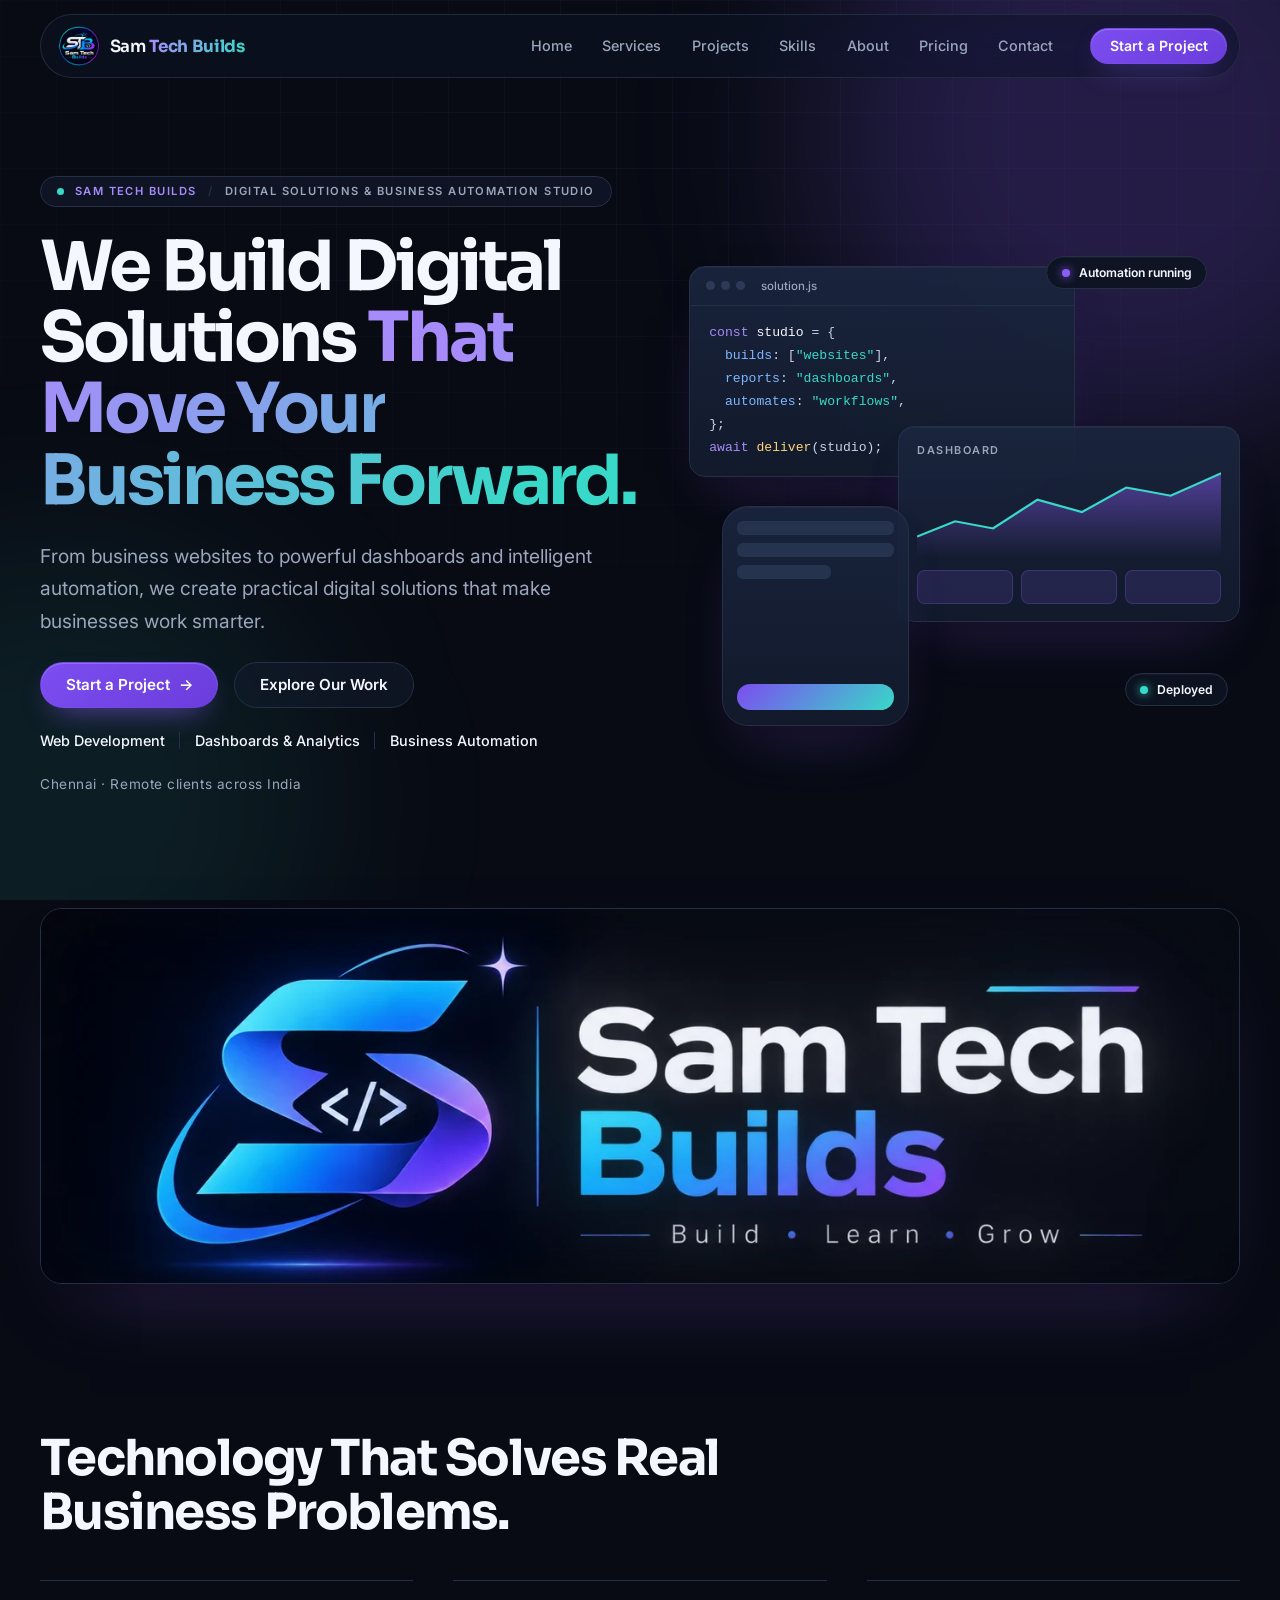
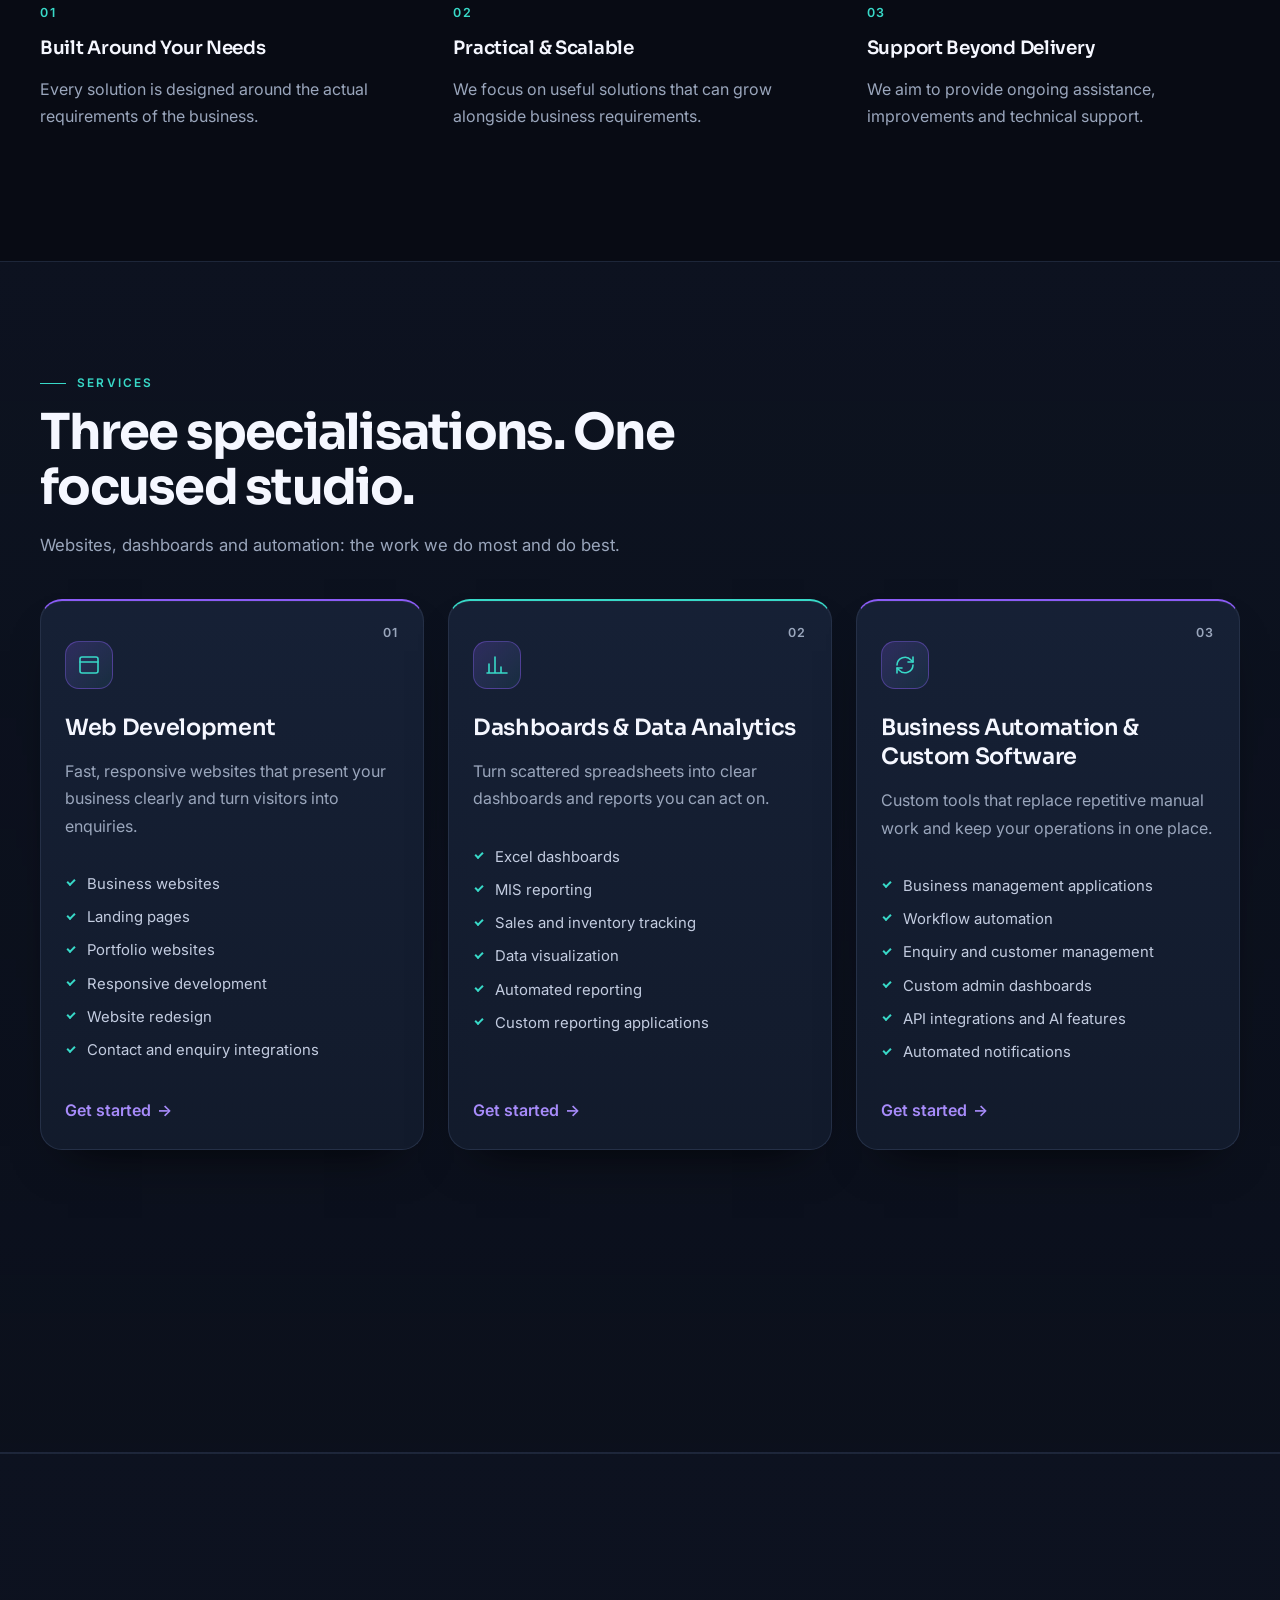
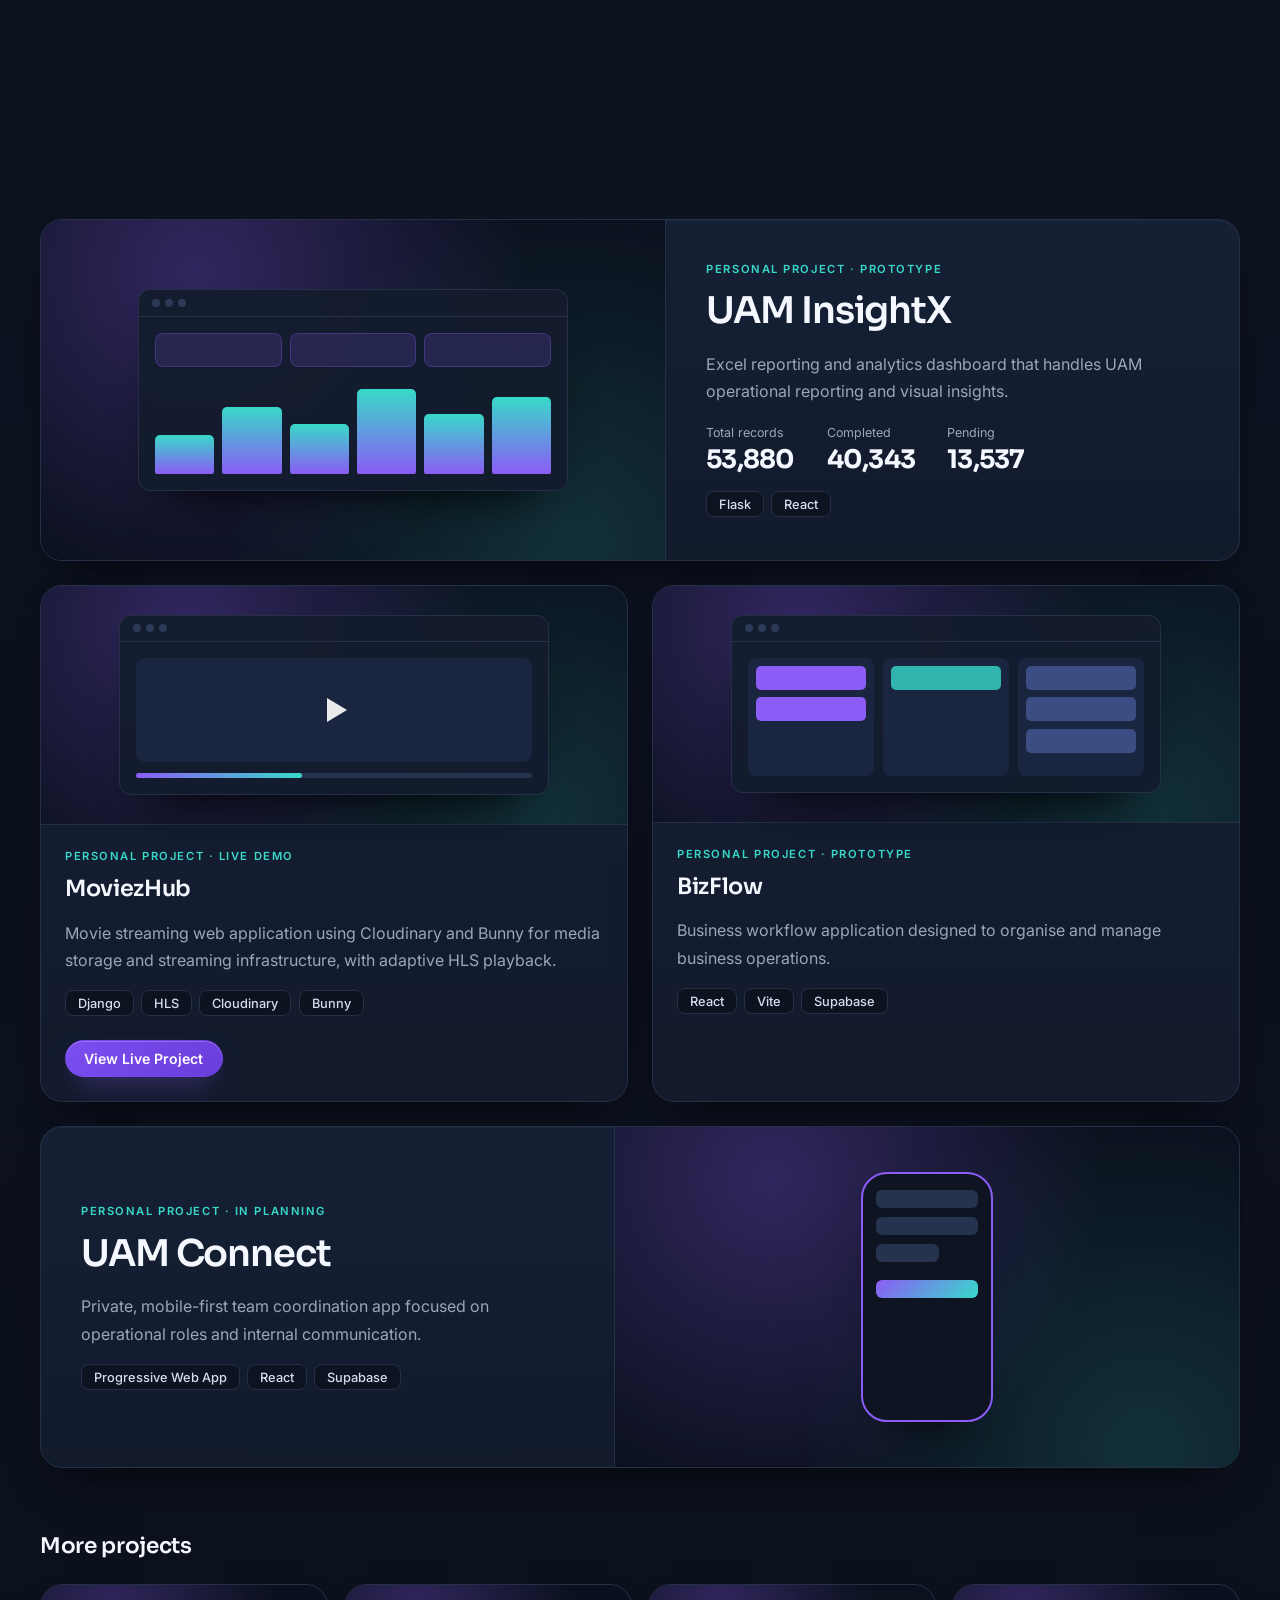
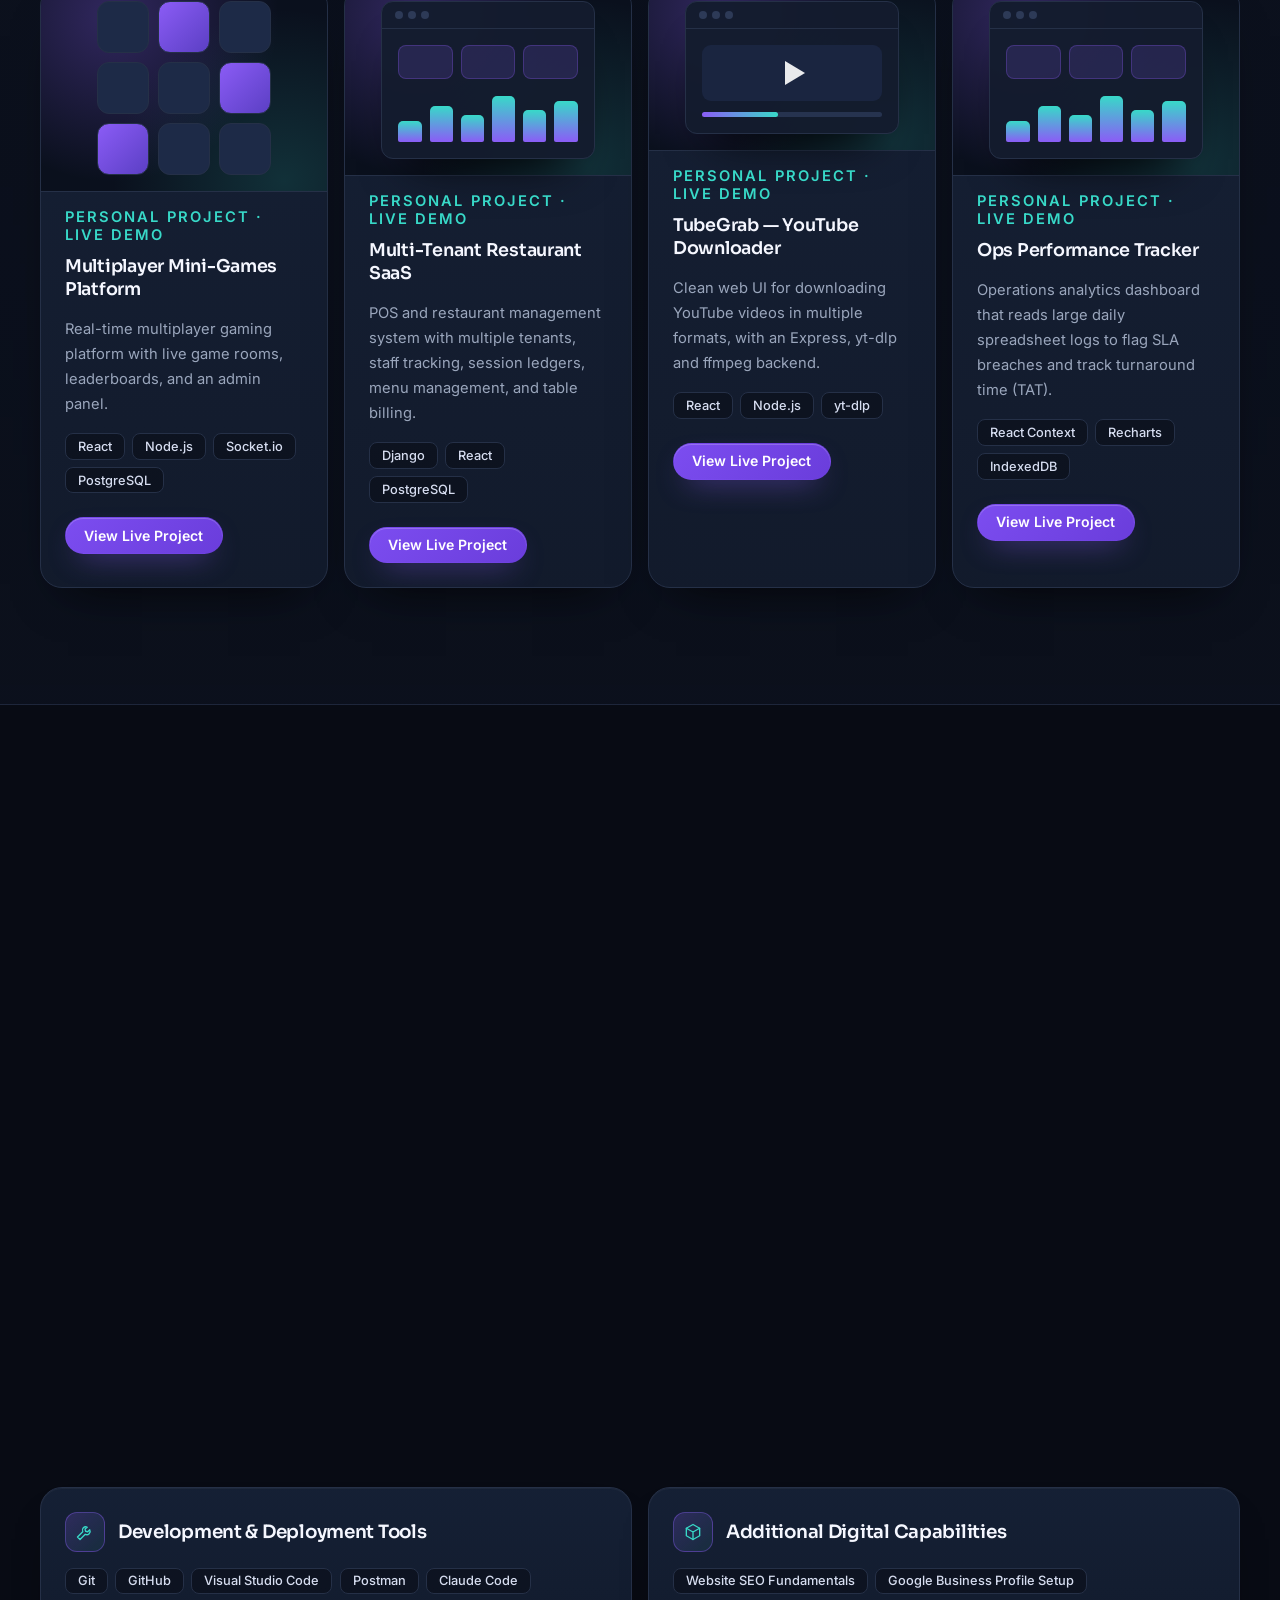
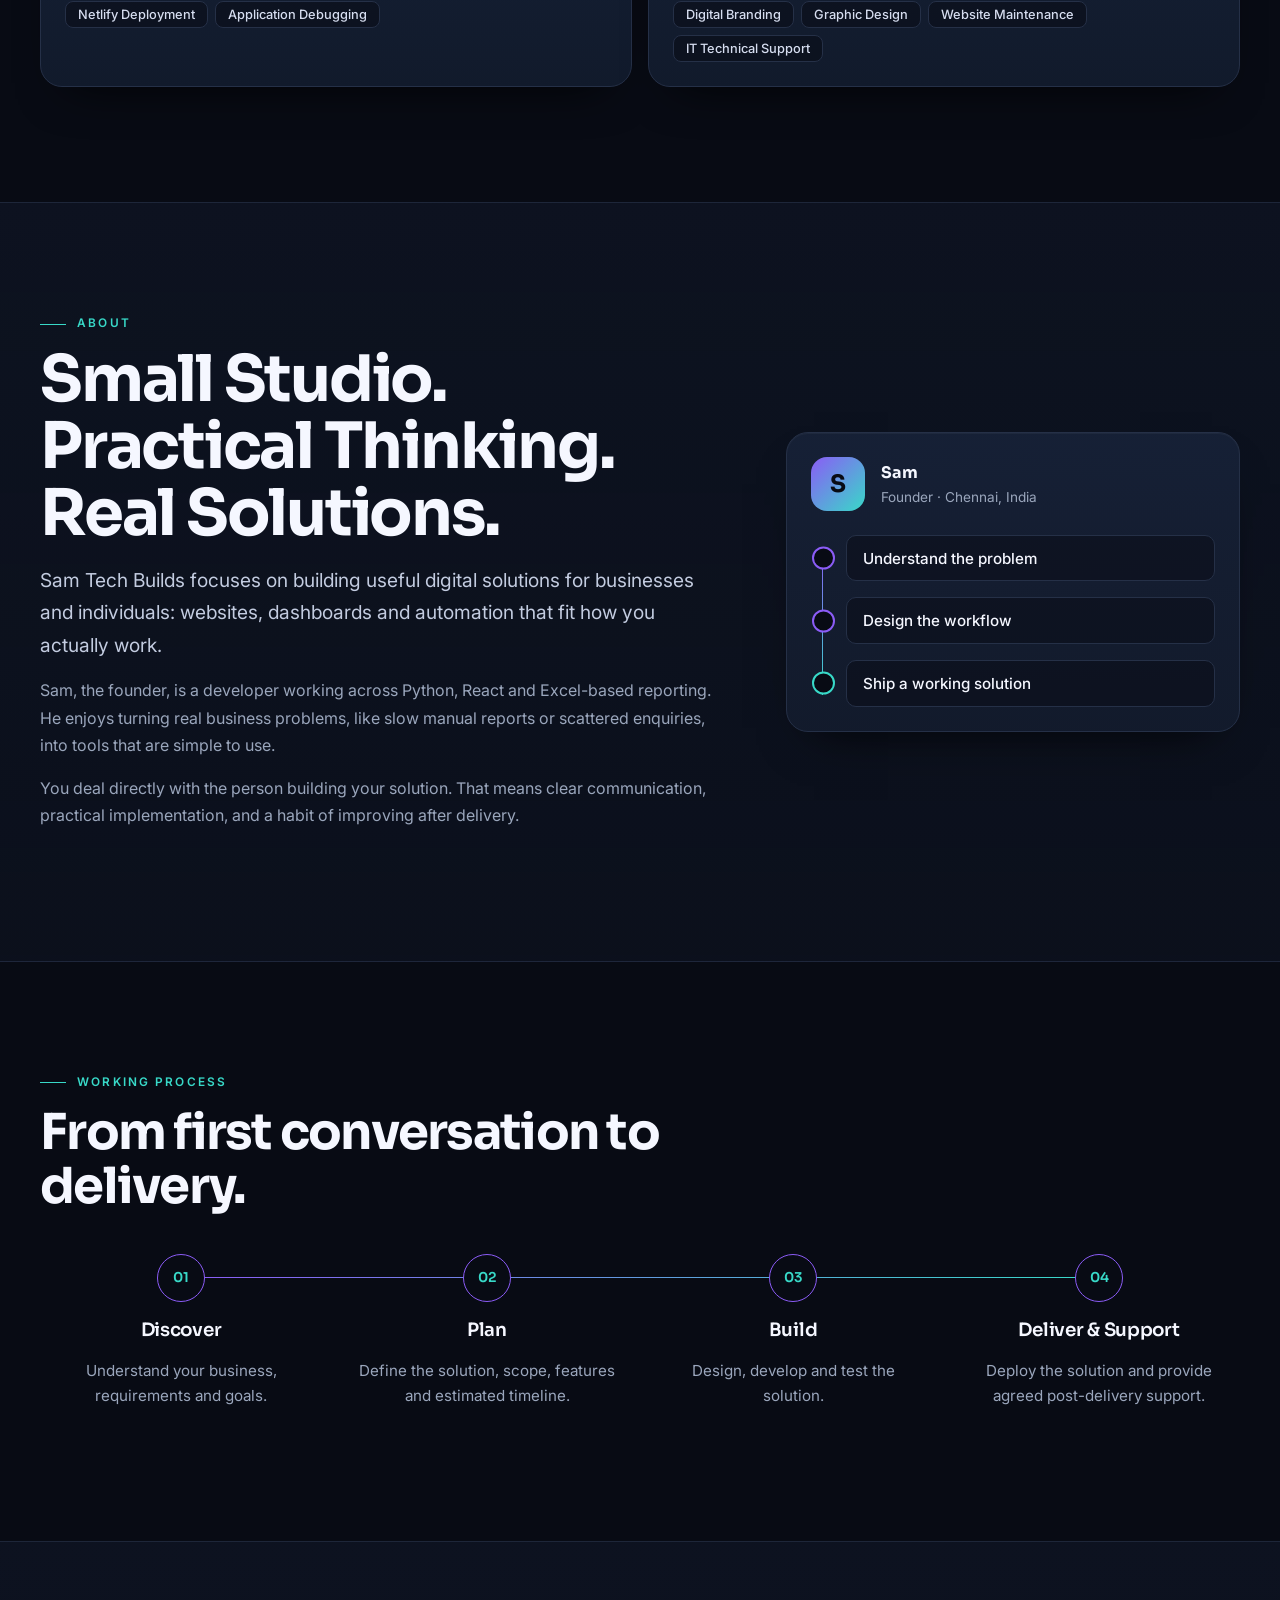
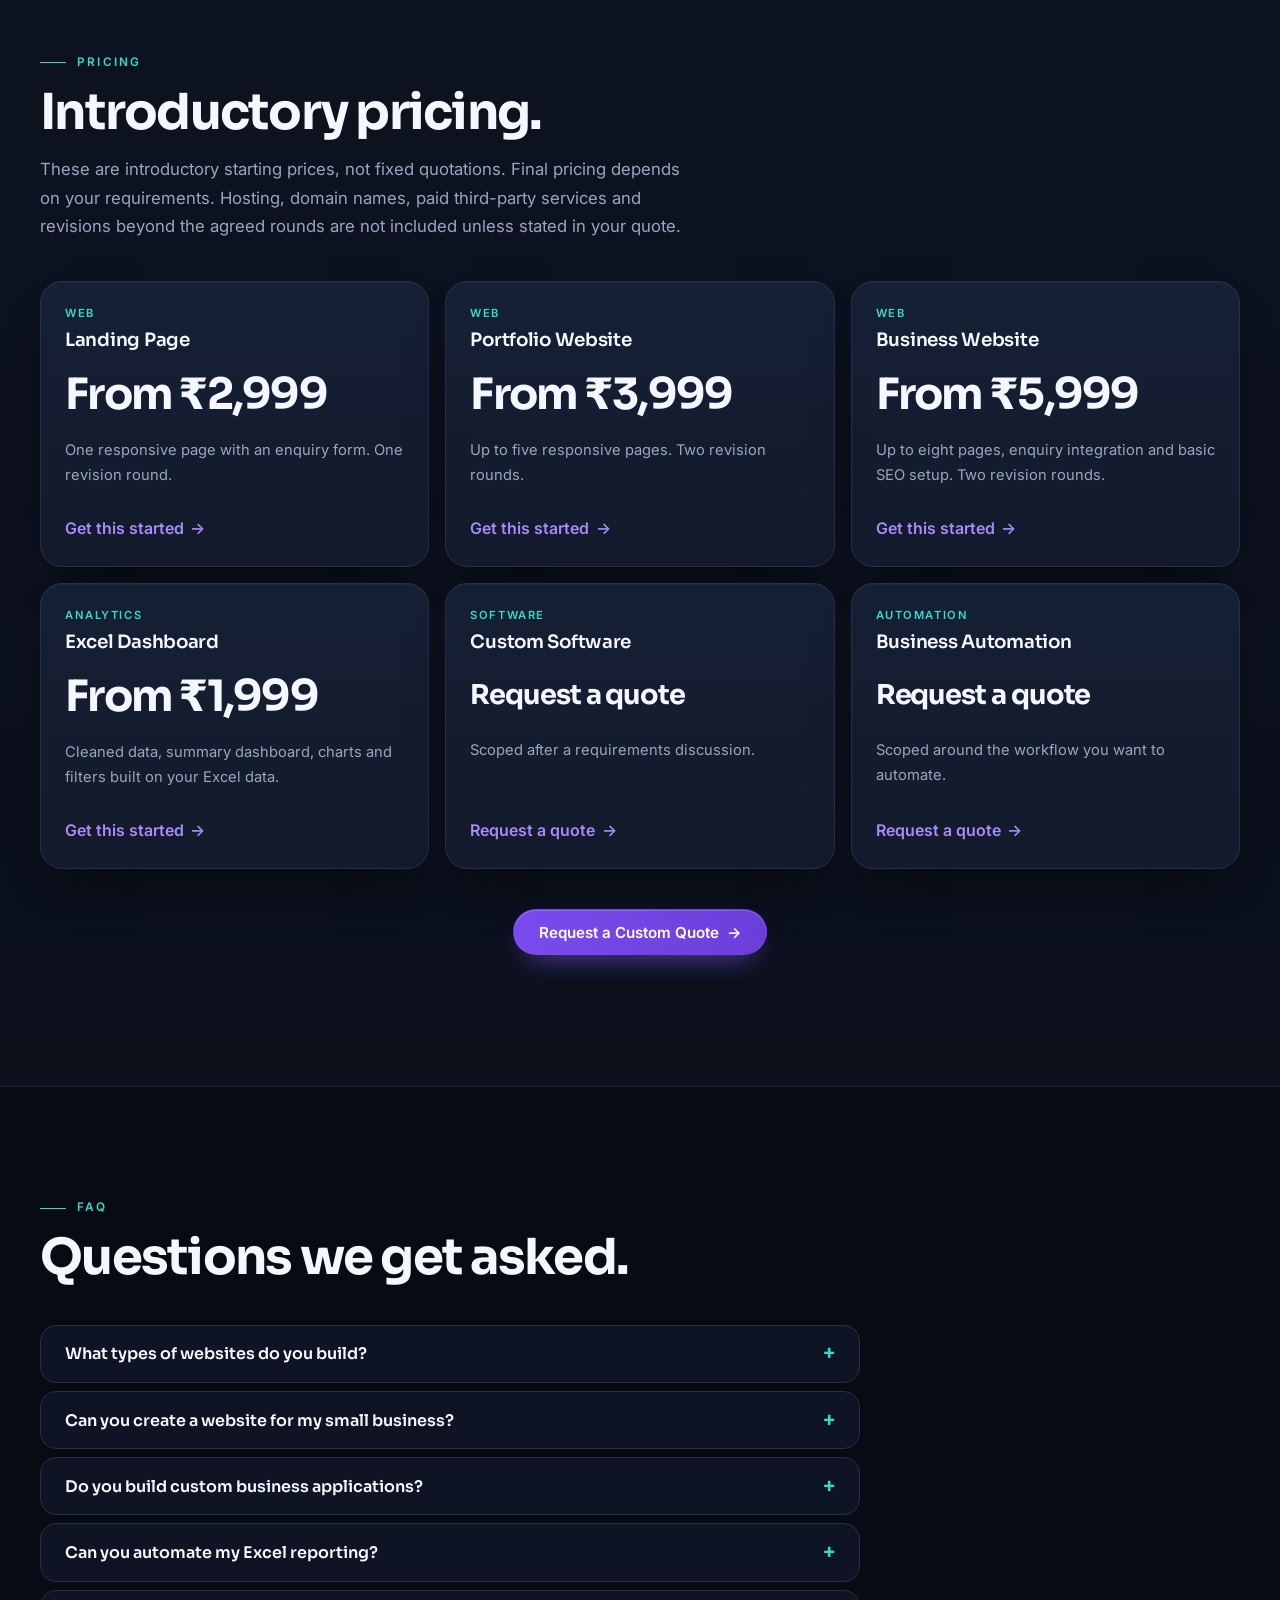
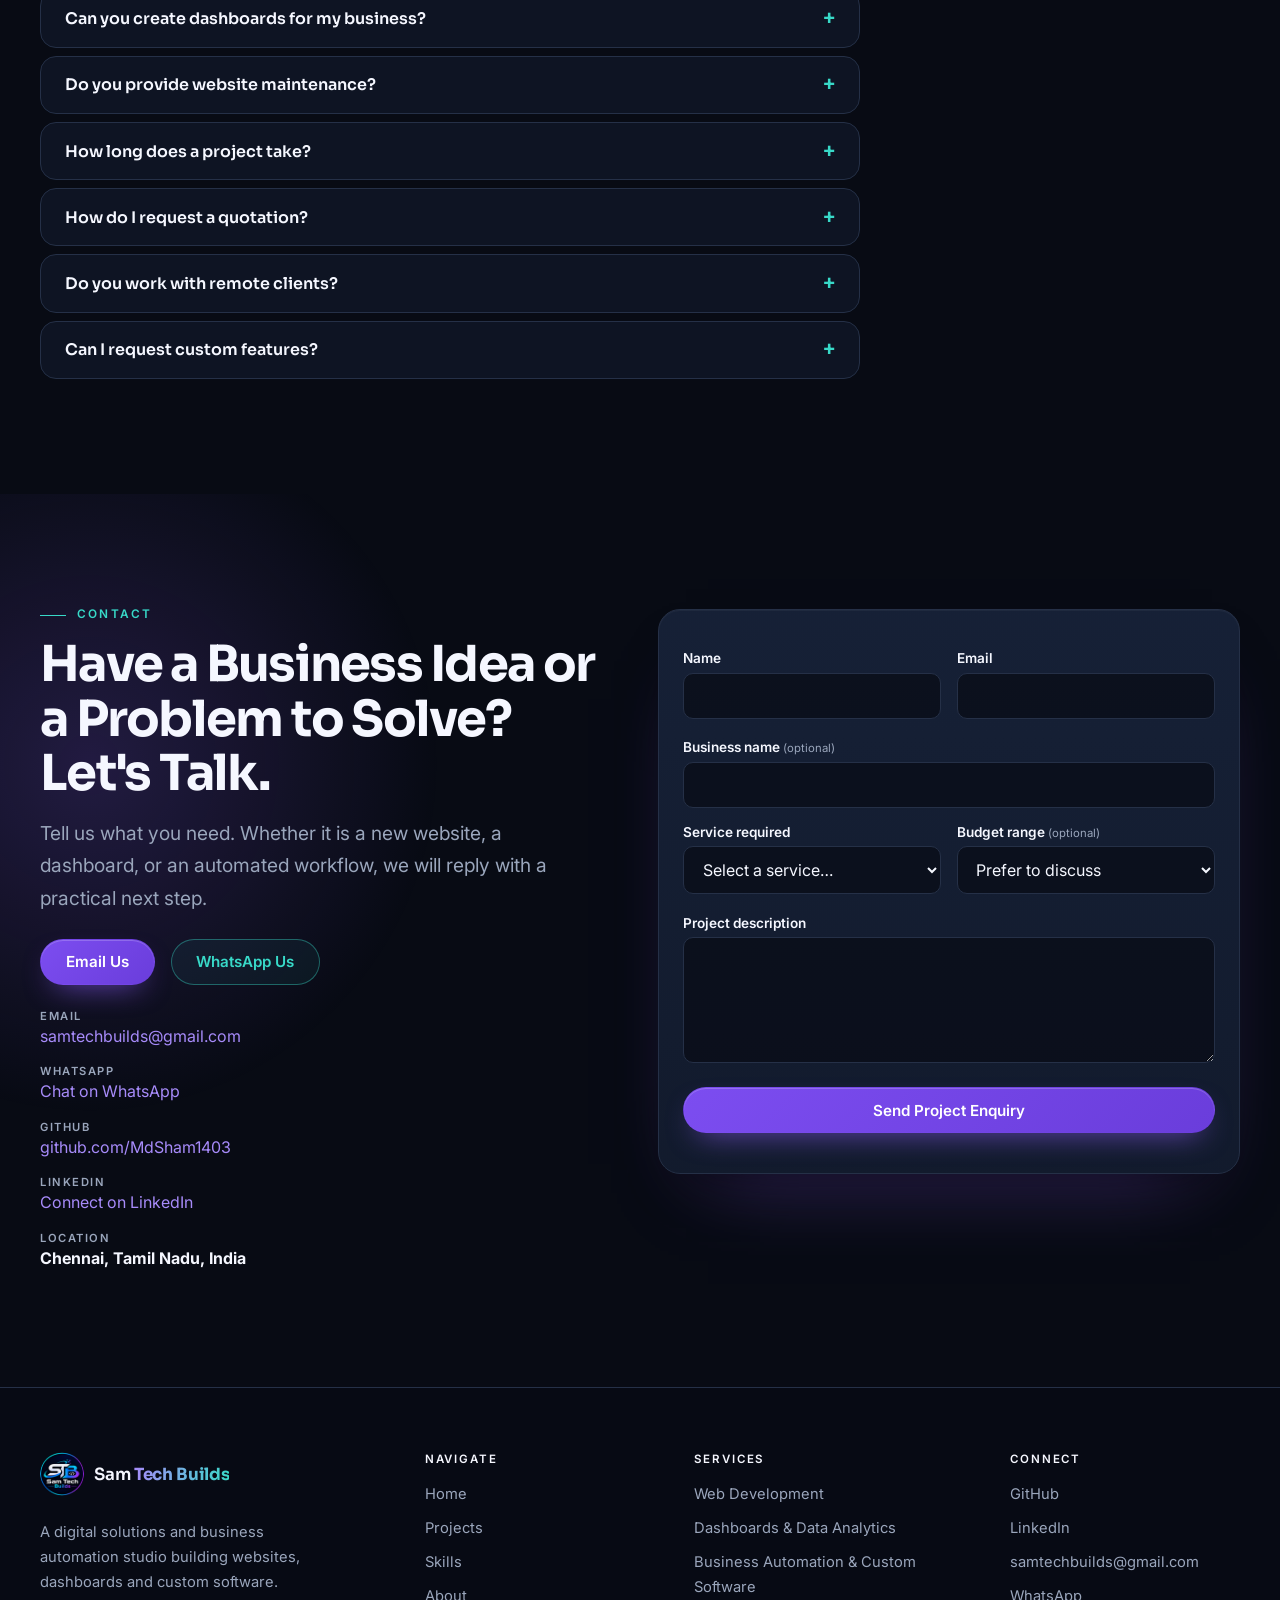
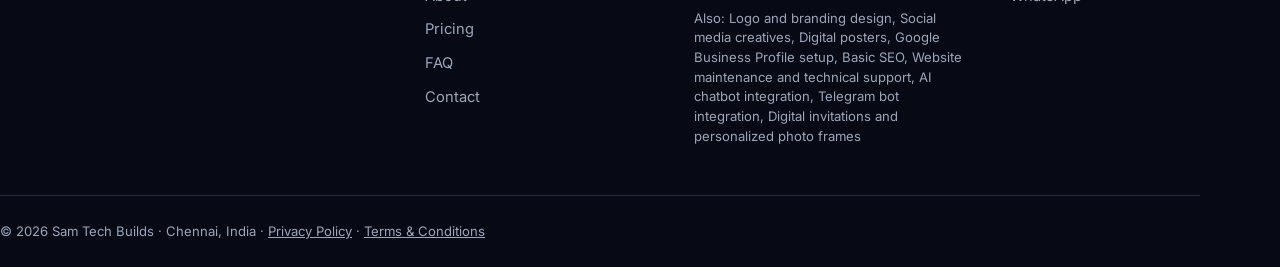
==== commit 71470221: "Add files via upload" ====
--- a/index.html
+++ b/index.html
@@ -3,21 +3,23 @@
 <head>
   <meta charset="UTF-8" />
   <meta name="viewport" content="width=device-width, initial-scale=1" />
-  <title>Sam Tech Builds | Websites, Software &amp; Business Automation</title>
-  <meta name="description" content="Sam Tech Builds designs and develops websites, custom business applications, dashboards and workflow automation. Based in Chennai, India." />
-  <link rel="canonical" href="https://samdevfreelancer.netlify.app/" />
+  <title>Sam Tech Builds | Websites, Dashboards &amp; Business Automation</title>
+  <meta name="description" content="Sam Tech Builds is a digital solutions and business automation studio in Chennai, India. Business websites, Excel and web dashboards, and custom automation software." />
+  <link rel="canonical" href="https://samtechbuilds.netlify.app/" />
   <meta name="theme-color" content="#080b14" />
   <meta property="og:type" content="website" />
   <meta property="og:site_name" content="Sam Tech Builds" />
-  <meta property="og:title" content="Sam Tech Builds | Websites, Software &amp; Business Automation" />
-  <meta property="og:description" content="Websites, custom business applications, dashboards and workflow automation built around real business needs." />
-  <meta property="og:url" content="https://samdevfreelancer.netlify.app/" />
-  <meta property="og:image" content="https://samdevfreelancer.netlify.app/og-banner.jpg" />
+  <meta property="og:title" content="Sam Tech Builds | Websites, Dashboards &amp; Business Automation" />
+  <meta property="og:description" content="We build modern websites, intelligent dashboards and custom business automation that help businesses simplify operations and save time." />
+  <meta property="og:url" content="https://samtechbuilds.netlify.app/" />
+  <meta property="og:image" content="https://samtechbuilds.netlify.app/og-banner.jpg" />
   <meta property="og:image:width" content="1200" />
   <meta property="og:image:height" content="630" />
   <meta property="og:image:alt" content="Sam Tech Builds logo — Build, Learn, Grow" />
+  <meta name="twitter:title" content="Sam Tech Builds | Websites, Dashboards &amp; Business Automation" />
+  <meta name="twitter:description" content="Websites, dashboards and business automation built around real business needs." />
   <meta name="twitter:card" content="summary_large_image" />
-  <meta name="twitter:image" content="https://samdevfreelancer.netlify.app/og-banner.jpg" />
+  <meta name="twitter:image" content="https://samtechbuilds.netlify.app/og-banner.jpg" />
   <link rel="icon" href="favicon.ico" sizes="any" />
   <link rel="icon" type="image/png" sizes="32x32" href="favicon-32.png" />
   <link rel="icon" type="image/png" sizes="16x16" href="favicon-16.png" />
@@ -27,7 +29,7 @@
   <link href="https://fonts.googleapis.com/css2?family=Inter:wght@400;500;600&family=Sora:wght@600;700&display=swap" rel="stylesheet" />
   <link rel="stylesheet" href="style.css" />
   <script>document.documentElement.classList.add("js");</script>
-  <script type="application/ld+json">{"@context":"https://schema.org","@type":"ProfessionalService","name":"Sam Tech Builds","url":"https://samdevfreelancer.netlify.app/","description":"Websites, custom business applications, dashboards and workflow automation.","logo":"https://samdevfreelancer.netlify.app/assets/logo-256.png","areaServed":"India","address":{"@type":"PostalAddress","addressLocality":"Chennai","addressRegion":"Tamil Nadu","addressCountry":"IN"}}</script>
+  <script type="application/ld+json">{"@context":"https://schema.org","@type":"ProfessionalService","name":"Sam Tech Builds","url":"https://samtechbuilds.netlify.app/","image":"https://samtechbuilds.netlify.app/og-banner.jpg","description":"Digital solutions and business automation studio: websites, dashboards and custom software.","logo":"https://samtechbuilds.netlify.app/assets/logo-256.png","email":"samtechbuilds@gmail.com","areaServed":"India","address":{"@type":"PostalAddress","addressLocality":"Chennai","addressRegion":"Tamil Nadu","addressCountry":"IN"},"sameAs":["https://github.com/MdSham1403","https://www.linkedin.com/in/samtechbuilds/"],"knowsAbout":["Web development","Dashboards and data analytics","Business automation","Custom software"]}</script>
 </head>
 <body>
 <a class="skip" href="#main">Skip to content</a>
@@ -38,7 +40,7 @@
     <a class="brand" href="#home" aria-label="Sam Tech Builds — home"><img class="logo" src="assets/logo-96.png" width="44" height="44" alt="" /><span>Sam <b>Tech Builds</b></span></a>
     <button class="menu-btn" id="menuBtn" type="button" aria-expanded="false" aria-controls="nav" aria-label="Open menu"><span></span><span></span></button>
     <nav class="nav" id="nav" aria-label="Primary">
-      <ul><li><a href="#home">Home</a></li><li><a href="#services">Services</a></li><li><a href="#projects">Projects</a></li><li><a href="#skills">Skills</a></li><li><a href="#about">About</a></li><li><a href="#contact">Contact</a></li></ul>
+      <ul><li><a href="#home">Home</a></li><li><a href="#services">Services</a></li><li><a href="#projects">Projects</a></li><li><a href="#skills">Skills</a></li><li><a href="#about">About</a></li><li><a href="#pricing">Pricing</a></li><li><a href="#contact">Contact</a></li></ul>
       <a class="btn btn-primary btn-sm" href="#contact">Start a Project</a>
     </nav>
   </div>
@@ -48,19 +50,20 @@
   <section class="hero" id="home">
     <div class="container hero-grid">
       <div class="hero-copy">
-        <p class="pill enter" style="--d:0"><i></i><b>Sam Tech Builds</b><span>Independent digital solutions studio</span></p>
-        <h1 class="enter" style="--d:1">Building Digital Experiences. <span class="grad">Engineering Better Solutions.</span></h1>
-        <p class="lead enter" style="--d:2">We create modern websites, custom applications, intelligent dashboards, and business automation systems that help businesses move forward.</p>
-        <div class="actions enter" style="--d:3"><a class="btn btn-primary btn-arrow" href="#projects">Explore Our Work</a><a class="btn btn-ghost" href="#contact">Start a Project</a></div>
-        <p class="hero-note enter" style="--d:4">Chennai · Remote clients across India</p>
+        <p class="pill enter" style="--d:0"><i></i><b>Sam Tech Builds</b><span>Digital Solutions &amp; Business Automation Studio</span></p>
+        <h1 class="enter" style="--d:1">We Build Digital Solutions <span class="grad">That Move Your Business Forward.</span></h1>
+        <p class="lead enter" style="--d:2">From business websites to powerful dashboards and intelligent automation, we create practical digital solutions that make businesses work smarter.</p>
+        <div class="actions enter" style="--d:3"><a class="btn btn-primary btn-arrow" href="#contact">Start a Project</a><a class="btn btn-ghost" href="#projects">Explore Our Work</a></div>
+        <ul class="svc-line enter" style="--d:4"><li>Web Development</li><li>Dashboards &amp; Analytics</li><li>Business Automation</li></ul>
+        <p class="hero-note enter" style="--d:5">Chennai · Remote clients across India</p>
       </div>
       <div class="stage enter" style="--d:2" aria-hidden="true">
         <div class="panel p-code fl" style="--fd:0s">
           <div class="win-top"><i></i><i></i><i></i><span>solution.js</span></div>
 <pre><span class="k">const</span> <span class="v">studio</span> = {
-  <span class="p">builds</span>: [<span class="s">"web"</span>, <span class="s">"apps"</span>],
+  <span class="p">builds</span>: [<span class="s">"websites"</span>],
+  <span class="p">reports</span>: <span class="s">"dashboards"</span>,
   <span class="p">automates</span>: <span class="s">"workflows"</span>,
-  <span class="p">focus</span>: <span class="s">"real needs"</span>,
 };
 <span class="k">await</span> <span class="f">deliver</span>(studio);</pre>
         </div>
@@ -80,24 +83,35 @@
     <div class="bb-frame reveal"><img src="assets/banner.webp" width="1400" height="437" alt="Sam Tech Builds — Build · Learn · Grow" loading="lazy" decoding="async" /></div>
   </div></section>
 
-  <section class="section" id="services" aria-labelledby="services-h"><div class="container">
-    <div class="head reveal"><p class="eyebrow">Services</p><h2 id="services-h">Everything we build, scoped to your business.</h2></div>
-    <div class="bento" data-render="services"></div></div></section>
+  <section class="section" id="why" aria-labelledby="why-h"><div class="container">
+    <div class="head reveal"><h2 id="why-h">Technology That Solves Real Business Problems.</h2></div>
+    <ul class="why">
+      <li class="reveal"><span class="num" aria-hidden="true">01</span><h3>Built Around Your Needs</h3><p>Every solution is designed around the actual requirements of the business.</p></li>
+      <li class="reveal"><span class="num" aria-hidden="true">02</span><h3>Practical &amp; Scalable</h3><p>We focus on useful solutions that can grow alongside business requirements.</p></li>
+      <li class="reveal"><span class="num" aria-hidden="true">03</span><h3>Support Beyond Delivery</h3><p>We aim to provide ongoing assistance, improvements and technical support.</p></li>
+    </ul></div></section>
+
+  <section class="section alt" id="services" aria-labelledby="services-h"><div class="container">
+    <div class="head reveal"><p class="eyebrow">Services</p><h2 id="services-h">Three specialisations. One focused studio.</h2><p class="sub">Websites, dashboards and automation: the work we do most and do best.</p></div>
+    <div class="prim" data-render="services"></div>
+    <h3 class="subhead reveal">Also available</h3>
+    <ul class="pills addl reveal" data-render="additional"></ul></div></section>
 
   <section class="section alt" id="projects" aria-labelledby="projects-h"><div class="container">
-    <div class="head reveal"><p class="eyebrow">Projects</p><h2 id="projects-h">Selected work</h2><p class="sub">Portfolio projects that show how we build. Live and source links appear only where a public one exists.</p></div>
+    <div class="head reveal"><p class="eyebrow">Projects</p><h2 id="projects-h">Projects That Bring Ideas to Life.</h2><p class="sub">Each project is labelled by its status. Live links appear only where a public demo exists.</p></div>
     <div class="projects" data-render="projects-featured"></div>
     <h3 class="subhead reveal">More projects</h3>
     <div class="more" data-render="projects-more"></div></div></section>
 
   <section class="section" id="skills" aria-labelledby="skills-h"><div class="container">
-    <div class="head reveal"><p class="eyebrow">Skills &amp; technologies</p><h2 id="skills-h">The stack behind the work.</h2></div>
+    <div class="head reveal"><p class="eyebrow">Skills</p><h2 id="skills-h">Skills &amp; Technologies</h2><p class="sub">The technology behind smarter business solutions.</p></div>
     <div class="stack" data-render="skills"></div></div></section>
 
   <section class="section alt" id="about" aria-labelledby="about-h"><div class="container about">
-    <div class="reveal"><p class="eyebrow">About</p><h2 id="about-h" class="xl">Technology Built Around Real Business Needs.</h2>
-      <p class="lead">Sam Tech Builds focuses on creating practical digital solutions that help individuals and businesses improve their online presence, manage operations, and simplify everyday workflows.</p>
-      <p>From websites and applications to reporting dashboards and automation, our approach is to understand the problem first and build a solution that works.</p></div>
+    <div class="reveal"><p class="eyebrow">About</p><h2 id="about-h" class="xl">Small Studio. Practical Thinking. Real Solutions.</h2>
+      <p class="lead">Sam Tech Builds focuses on building useful digital solutions for businesses and individuals: websites, dashboards and automation that fit how you actually work.</p>
+      <p>Sam, the founder, is a developer working across Python, React and Excel-based reporting. He enjoys turning real business problems, like slow manual reports or scattered enquiries, into tools that are simple to use.</p>
+      <p>You deal directly with the person building your solution. That means clear communication, practical implementation, and a habit of improving after delivery.</p></div>
     <div class="card about-card reveal" aria-hidden="true">
       <div class="founder-head"><span class="monogram">S</span><div><strong>Sam</strong><span>Founder · Chennai, India</span></div></div>
       <ol class="nodes"><li>Understand the problem</li><li>Design the workflow</li><li>Ship a working solution</li></ol>
@@ -105,17 +119,21 @@
   </div></section>
 
   <section class="section" id="process" aria-labelledby="process-h"><div class="container">
-    <div class="head reveal"><p class="eyebrow">Our process</p><h2 id="process-h">From requirement to delivery.</h2></div>
+    <div class="head reveal"><p class="eyebrow">Working process</p><h2 id="process-h">From first conversation to delivery.</h2></div>
     <ol class="steps" data-render="process"></ol></div></section>
 
   <section class="section alt" id="pricing" aria-labelledby="pricing-h"><div class="container">
-    <div class="head reveal"><p class="eyebrow">Pricing</p><h2 id="pricing-h">Transparent starting prices.</h2><p class="sub" data-render="pricing-note"></p></div>
+    <div class="head reveal"><p class="eyebrow">Pricing</p><h2 id="pricing-h">Introductory pricing.</h2><p class="sub" data-render="pricing-note"></p></div>
     <div class="pgrid" data-render="pricing"></div>
-    <p class="center"><a class="btn btn-primary btn-arrow" href="#contact">Discuss Your Project</a></p></div></section>
+    <p class="center"><a class="btn btn-primary btn-arrow" href="#contact">Request a Custom Quote</a></p></div></section>
+
+  <section class="section" id="faq" aria-labelledby="faq-h"><div class="container faqwrap">
+    <div class="head reveal"><p class="eyebrow">FAQ</p><h2 id="faq-h">Questions we get asked.</h2></div>
+    <div class="faqs" data-render="faq"></div></div></section>
 
   <section class="section contact-sec" id="contact" aria-labelledby="contact-h"><div class="container contact">
     <div class="reveal"><p class="eyebrow">Contact</p><h2 id="contact-h">Have a Business Idea or a Problem to Solve? Let's Talk.</h2>
-      <p class="lead">Tell us what you need. Whether it is a new website, an automated report, or a custom business application, let's discuss a practical solution.</p>
+      <p class="lead">Tell us what you need. Whether it is a new website, a dashboard, or an automated workflow, we will reply with a practical next step.</p>
       <div class="cta-row"><a class="btn btn-primary" data-email-btn>Email Us</a><a class="btn btn-wa" data-wa target="_blank" rel="noopener noreferrer">WhatsApp Us</a></div>
       <ul class="contact-list">
         <li><span>Email</span><a data-email></a></li>
@@ -134,7 +152,7 @@
       <div class="field"><label for="f-business">Business name <small>(optional)</small></label><input id="f-business" name="business" autocomplete="organization" /></div>
       <div class="row">
         <div class="field"><label for="service">Service required</label>
-          <select id="service" name="service" required aria-describedby="e-service"><option value="">Select a service…</option><option>Website Development</option><option>Custom Web Applications</option><option>Excel Automation &amp; Dashboards</option><option>Business Process Automation</option><option>API &amp; Chatbot Integration</option><option>Other</option></select><span class="err" id="e-service"></span></div>
+          <select id="service" name="service" required aria-describedby="e-service"><option value="">Select a service…</option><option>Web Development</option><option>Dashboards &amp; Data Analytics</option><option>Business Automation &amp; Custom Software</option><option>Additional services</option><option>Other</option></select><span class="err" id="e-service"></span></div>
         <div class="field"><label for="f-budget">Budget range <small>(optional)</small></label>
           <select id="f-budget" name="budget"><option value="">Prefer to discuss</option><option>Under ₹5,000</option><option>₹5,000 – ₹15,000</option><option>₹15,000 – ₹50,000</option><option>₹50,000+</option></select></div>
       </div>
@@ -146,12 +164,12 @@
 
 <footer class="footer">
   <div class="container foot">
-    <div class="fbrand"><a class="brand" href="#home" aria-label="Sam Tech Builds — back to top"><img class="logo" src="assets/logo-96.png" width="44" height="44" alt="" /><span>Sam <b>Tech Builds</b></span></a><p>Websites, software, dashboards, and automation built for real-world needs.</p></div>
-    <div><h3>Navigate</h3><ul><li><a href="#home">Home</a></li><li><a href="#projects">Projects</a></li><li><a href="#skills">Skills</a></li><li><a href="#about">About</a></li><li><a href="#pricing">Pricing</a></li><li><a href="#contact">Contact</a></li></ul></div>
+    <div class="fbrand"><a class="brand" href="#home" aria-label="Sam Tech Builds — back to top"><img class="logo" src="assets/logo-96.png" width="44" height="44" alt="" /><span>Sam <b>Tech Builds</b></span></a><p>A digital solutions and business automation studio building websites, dashboards and custom software.</p></div>
+    <div><h3>Navigate</h3><ul><li><a href="#home">Home</a></li><li><a href="#projects">Projects</a></li><li><a href="#skills">Skills</a></li><li><a href="#about">About</a></li><li><a href="#pricing">Pricing</a></li><li><a href="#faq">FAQ</a></li><li><a href="#contact">Contact</a></li></ul></div>
     <div><h3>Services</h3><ul data-render="footer-services"></ul></div>
-    <div><h3>Connect</h3><ul><li><a data-github target="_blank" rel="noopener noreferrer">GitHub</a></li><li><a data-linkedin target="_blank" rel="noopener noreferrer">LinkedIn</a></li><li><a data-email></a></li></ul></div>
+    <div><h3>Connect</h3><ul><li><a data-github target="_blank" rel="noopener noreferrer">GitHub</a></li><li><a data-linkedin target="_blank" rel="noopener noreferrer">LinkedIn</a></li><li><a data-email></a></li><li data-wa-row><a data-wa target="_blank" rel="noopener noreferrer">WhatsApp</a></li></ul></div>
   </div>
-  <p class="container copy">© <span id="year"></span> Sam Tech Builds · Chennai, India</p>
+  <p class="container copy">© <span id="year"></span> Sam Tech Builds · Chennai, India · <a href="privacy.html">Privacy Policy</a> · <a href="terms.html">Terms &amp; Conditions</a></p>
 </footer>
 <noscript><p class="noscript">Please enable JavaScript to see services, projects and pricing, and to send an enquiry.</p></noscript>
 <script src="config.js"></script>
--- a/style.css
+++ b/style.css
@@ -160,7 +160,7 @@
 
 /* Skills */
 .stack{display:grid;grid-template-columns:repeat(6,1fr);gap:var(--s2)}
-.stack .card{grid-column:span 2}.stack .card:nth-child(1),.stack .card:nth-child(2){grid-column:span 3}
+.stack .card{grid-column:span 2}.stack .card:nth-child(1),.stack .card:nth-child(2),.stack .card:nth-child(6),.stack .card:nth-child(7){grid-column:span 3}
 .stack h3{display:flex;align-items:center;gap:.8rem;margin-bottom:var(--s2)}
 .stack .ico{width:40px;height:40px;margin:0;border-radius:12px}.stack .ico svg{width:20px;height:20px}
 
@@ -187,11 +187,9 @@
 /* Pricing */
 .pgrid{display:grid;grid-template-columns:repeat(12,1fr);gap:var(--s2)}
 .pcard{grid-column:span 4;display:flex;flex-direction:column;gap:.2rem}
-.pcard:nth-child(1),.pcard:nth-child(2),.pcard:nth-child(6),.pcard:nth-child(7){grid-column:span 6}
 .ptag{font:600 .7rem var(--font-body);letter-spacing:.14em;text-transform:uppercase;color:var(--teal);margin:0}
 .pname{margin:.3rem 0 var(--s2);font-size:1.15rem}
 .pprice{margin:0 0 var(--s2);font:700 clamp(1.9rem,3.4vw,2.7rem)/1.1 var(--font-head);letter-spacing:-.04em;color:var(--text)}
-.pcard:nth-child(1) .pprice,.pcard:nth-child(2) .pprice{font-size:clamp(2.2rem,4.2vw,3.3rem)}
 
 /* Contact */
 .contact-sec{overflow:hidden}
@@ -252,7 +250,7 @@
   .bento .card:nth-child(6){grid-column:span 12}
   .projects>.proj:nth-child(1),.projects>.proj:nth-child(4){flex-direction:column}
   .projects>.proj:nth-child(1) .pv,.projects>.proj:nth-child(4) .pv{min-height:260px;border-right:0;border-left:0;border-bottom:1px solid var(--line)}
-  .stack .card,.stack .card:nth-child(1),.stack .card:nth-child(2){grid-column:span 3}.stack .card:nth-child(5){grid-column:span 6}
+  .stack .card,.stack .card:nth-child(1),.stack .card:nth-child(2){grid-column:span 3}.stack .card:nth-child(7){grid-column:span 6}
   .steps{grid-template-columns:1fr;gap:var(--s3);padding-left:0}
   .steps::before{left:23px;right:auto;top:0;bottom:0;width:1px;height:auto;background:linear-gradient(var(--violet),var(--teal))}
   .steps li{text-align:left;padding-left:4rem;min-height:48px}
@@ -295,3 +293,43 @@
 .bb-frame::after{content:"";position:absolute;inset:0;border-radius:inherit;box-shadow:inset 0 0 60px rgba(8,11,20,.6);pointer-events:none}
 .bb-frame img{width:100%;height:auto;display:block}
 .nf img{border-radius:50%}
+
+/* ---------- Studio upgrade ---------- */
+.svc-line{display:flex;flex-wrap:wrap;gap:.4rem 0;margin:0 0 var(--s3);font:500 .9rem var(--font-body);color:var(--text)}
+.svc-line li+li{margin-left:.9rem;padding-left:.9rem;border-left:1px solid var(--line)}
+.why{display:grid;grid-template-columns:repeat(3,1fr);gap:var(--s4)}
+.why li{position:relative;padding-top:var(--s3);border-top:1px solid var(--line)}
+.why .num{position:static!important;display:block;margin-bottom:var(--s2);color:var(--teal)}
+.why p{max-width:34ch}
+.prim{display:grid;grid-template-columns:repeat(3,1fr);gap:var(--s3)}
+.prim-card{display:flex;flex-direction:column;padding:var(--s4) var(--s3) var(--s3);border-top:2px solid var(--violet)}
+.prim-card:nth-child(2){border-top-color:var(--teal)}
+.prim-card:nth-child(3){border-top-image:linear-gradient(90deg,var(--violet),var(--teal)) 1}
+.prim-card h3{font-size:1.4rem}
+.ticks{display:grid;gap:.5rem;margin:var(--s2) 0 var(--s3)}
+.ticks li{position:relative;padding-left:1.4rem;font-size:.93rem;color:#c3cce0}
+.ticks li::before{content:"";position:absolute;left:.1rem;top:.5em;width:.5rem;height:.3rem;border-left:2px solid var(--teal);border-bottom:2px solid var(--teal);rotate:-45deg}
+.addl li{font-size:.88rem;padding:.4rem .85rem}
+.stack summary{display:flex;align-items:center;justify-content:space-between;list-style:none;cursor:pointer}
+.stack summary::-webkit-details-marker{display:none}
+.stack summary h3{margin:0}
+.stack details[open] summary{margin-bottom:var(--s2)}
+.stack summary::after{content:"+";font:500 1.4rem/1 var(--font-body);color:var(--teal)}
+.stack details[open] summary::after{content:"\2212"}
+.pd{font-size:.92rem;flex:1}
+.pprice.q{font-size:1.7rem;padding-block:.5rem}
+.faqs{display:grid;gap:var(--s1);max-width:820px}
+.faq{border:1px solid var(--line);border-radius:var(--r-md);background:rgba(19,28,46,.6);padding:0 var(--s3);transition:border-color var(--t)}
+.faq[open]{border-color:rgba(139,92,246,.6)}
+.faq summary{cursor:pointer;padding:1.1rem 0;font:600 1rem var(--font-head);list-style:none;display:flex;justify-content:space-between;gap:var(--s2)}
+.faq summary::-webkit-details-marker{display:none}
+.faq summary::after{content:"+";color:var(--teal);font-size:1.3rem;line-height:1}
+.faq[open] summary::after{content:"\2212"}
+.faq p{margin:0 0 var(--s2);max-width:64ch}
+.foot .fsub{font-size:.82rem;line-height:1.5;margin-top:var(--s1)}
+.copy a{color:var(--muted)}
+.legal{max-width:760px;padding:8rem 0 5rem}
+.legal h1{font-size:clamp(2rem,5vw,3rem)}.legal h2{font-size:1.3rem;margin-top:var(--s4)}
+.legal p,.legal li{color:#c3cce0}.legal ul{list-style:disc;padding-left:1.3rem}
+@media (max-width:1000px){.why,.prim{grid-template-columns:1fr}}
+@media (min-width:701px){.stack summary{pointer-events:none}.stack summary::after{display:none}}
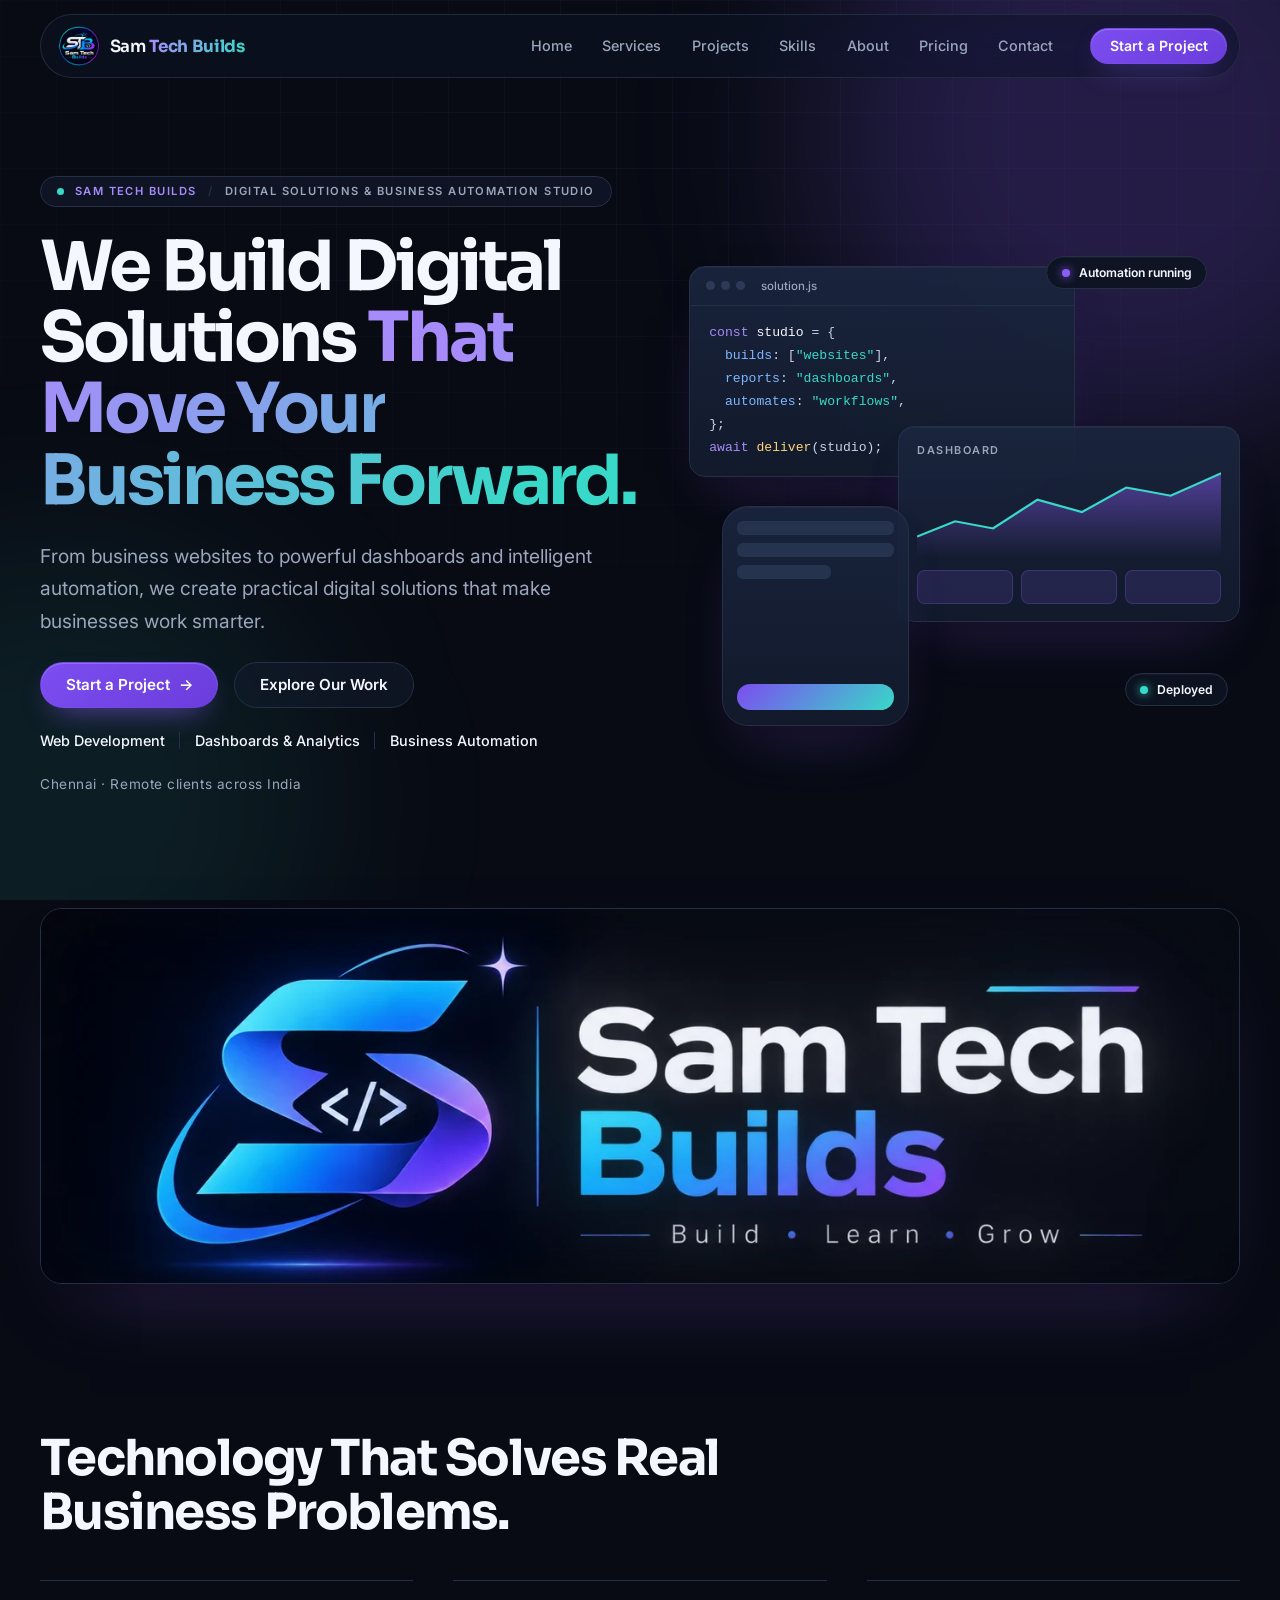
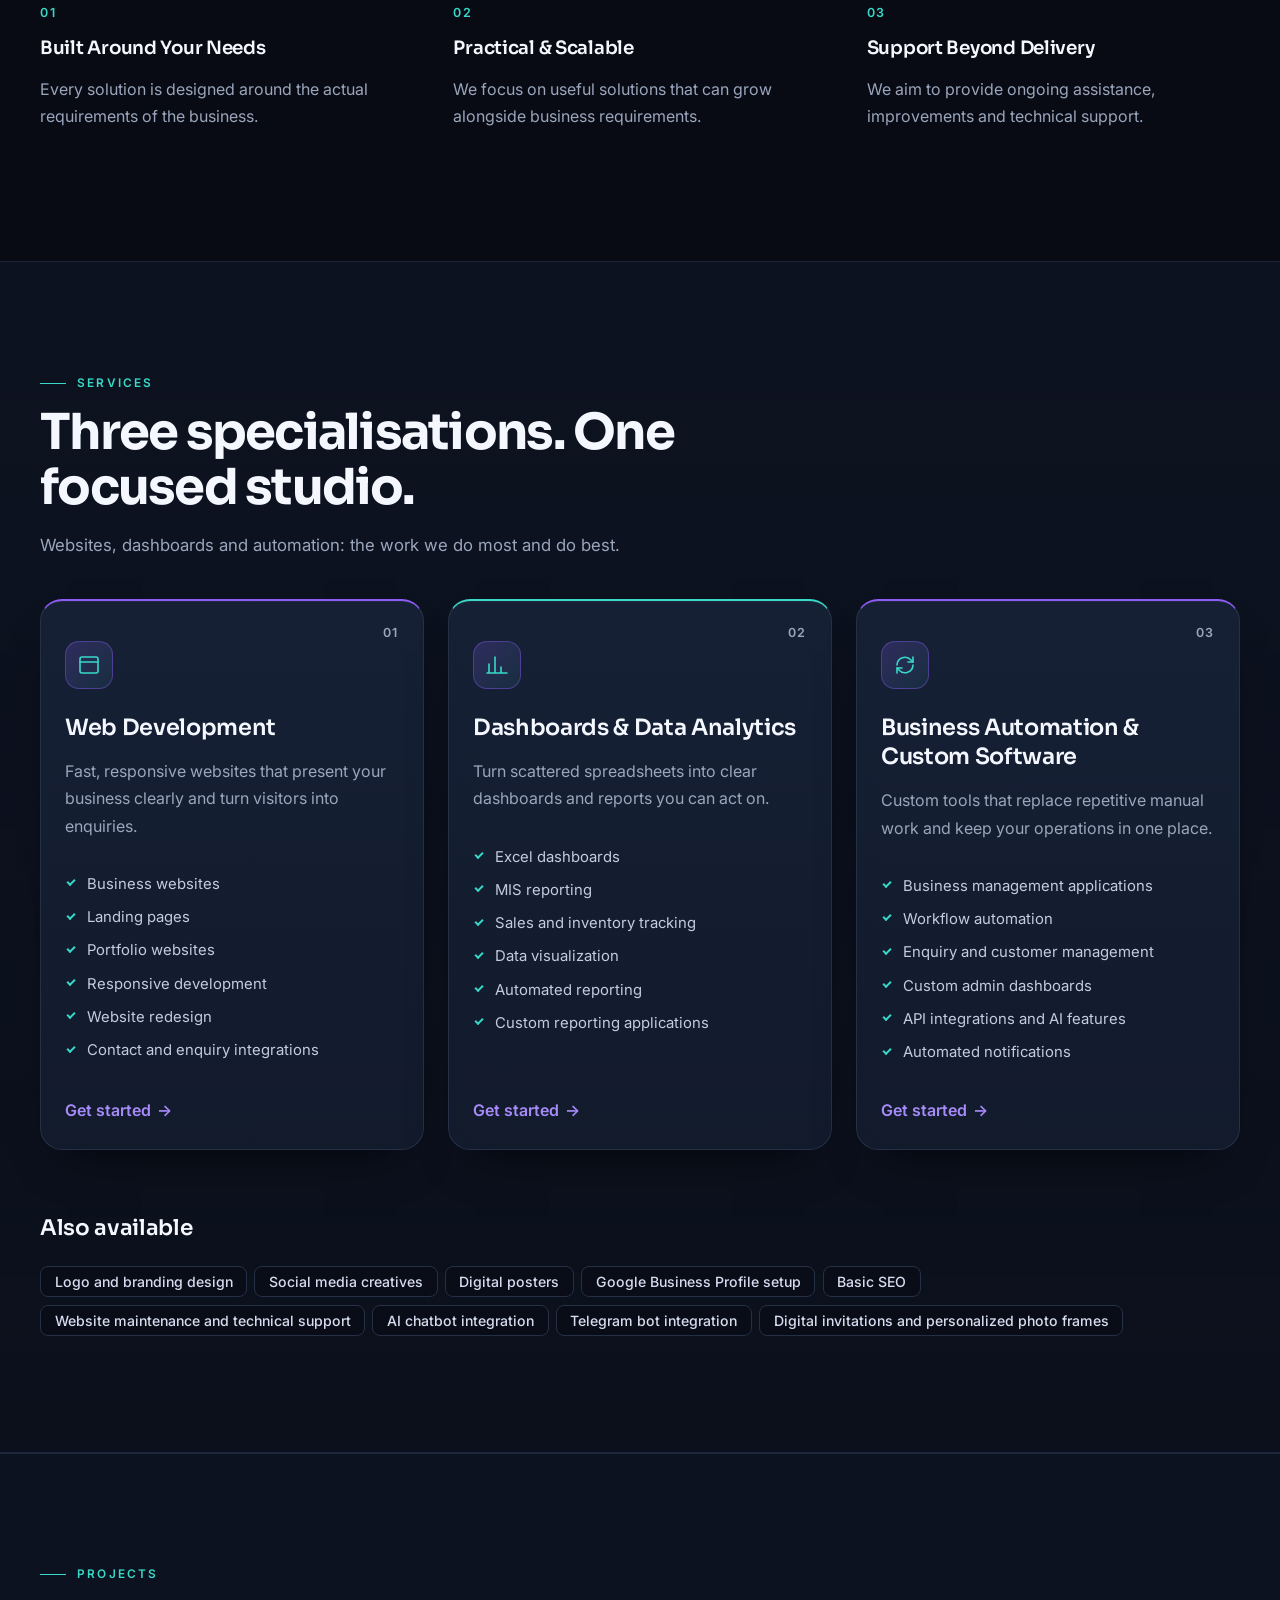
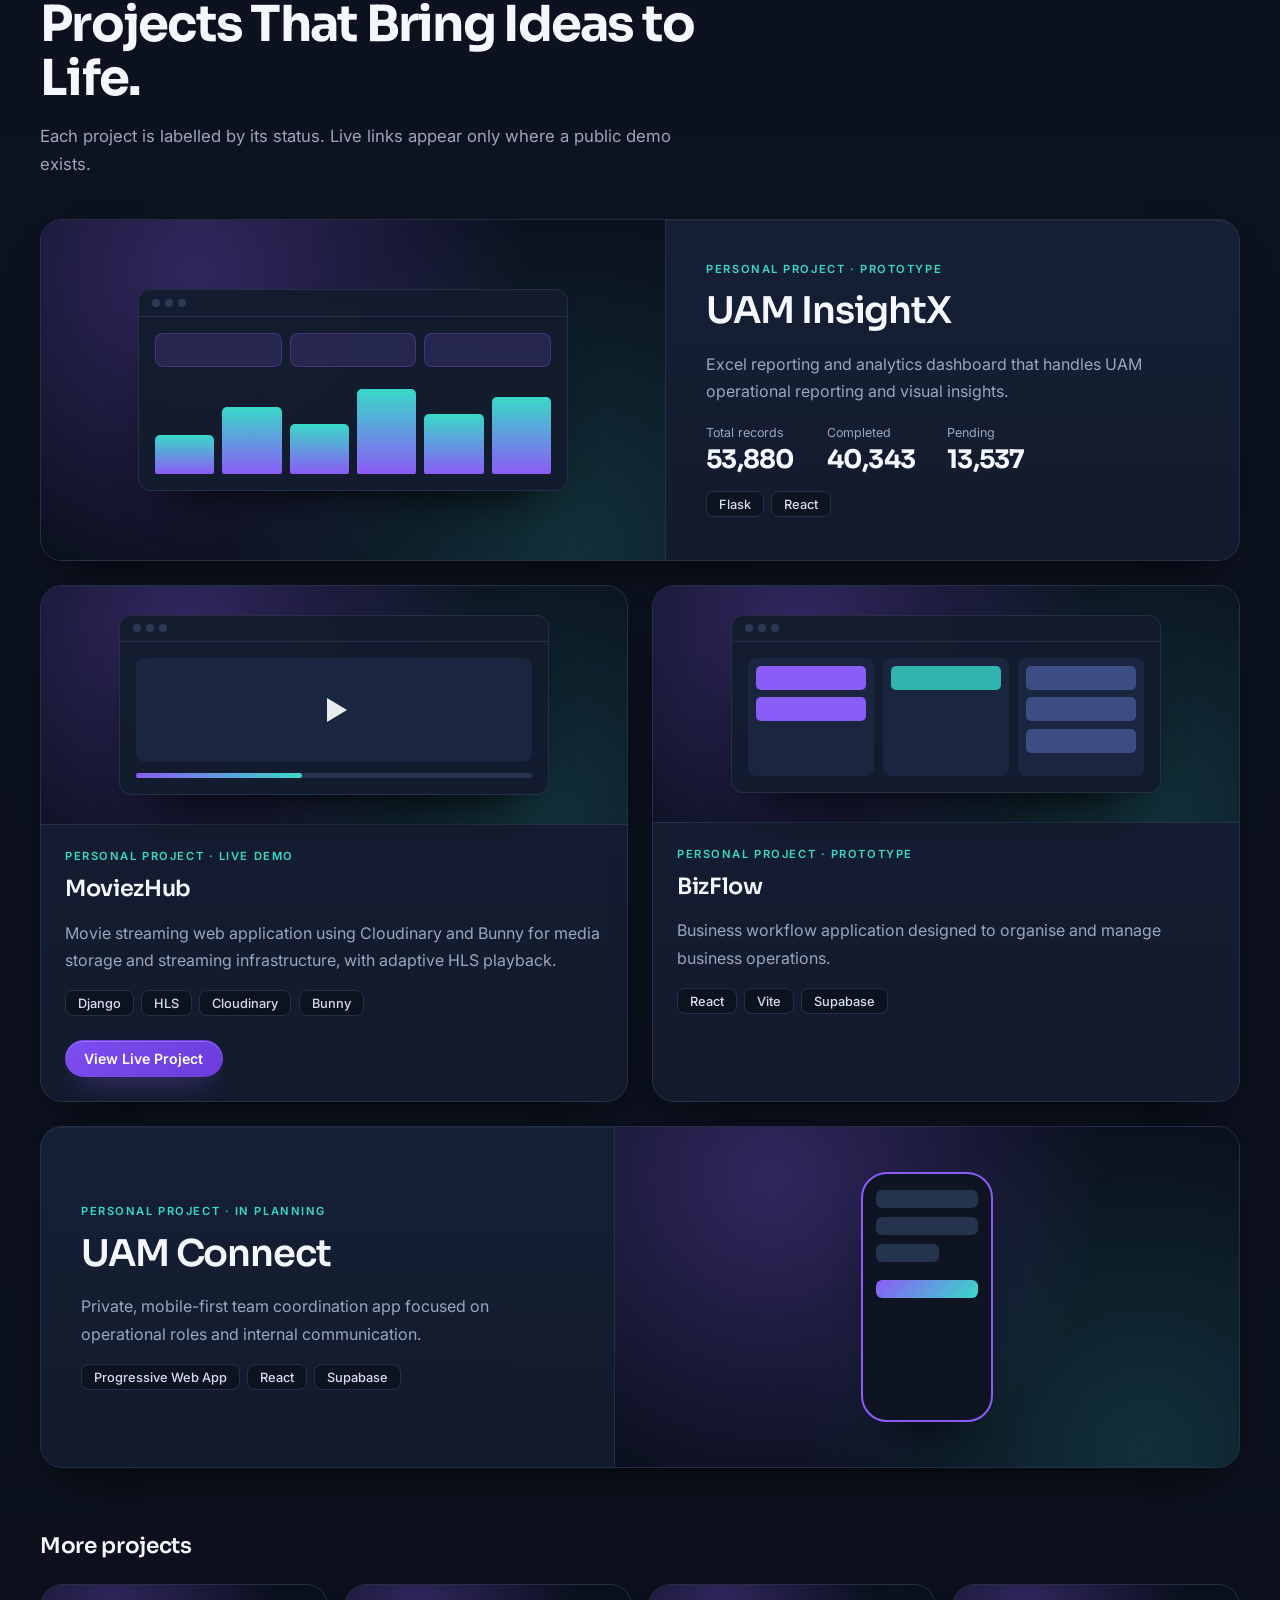
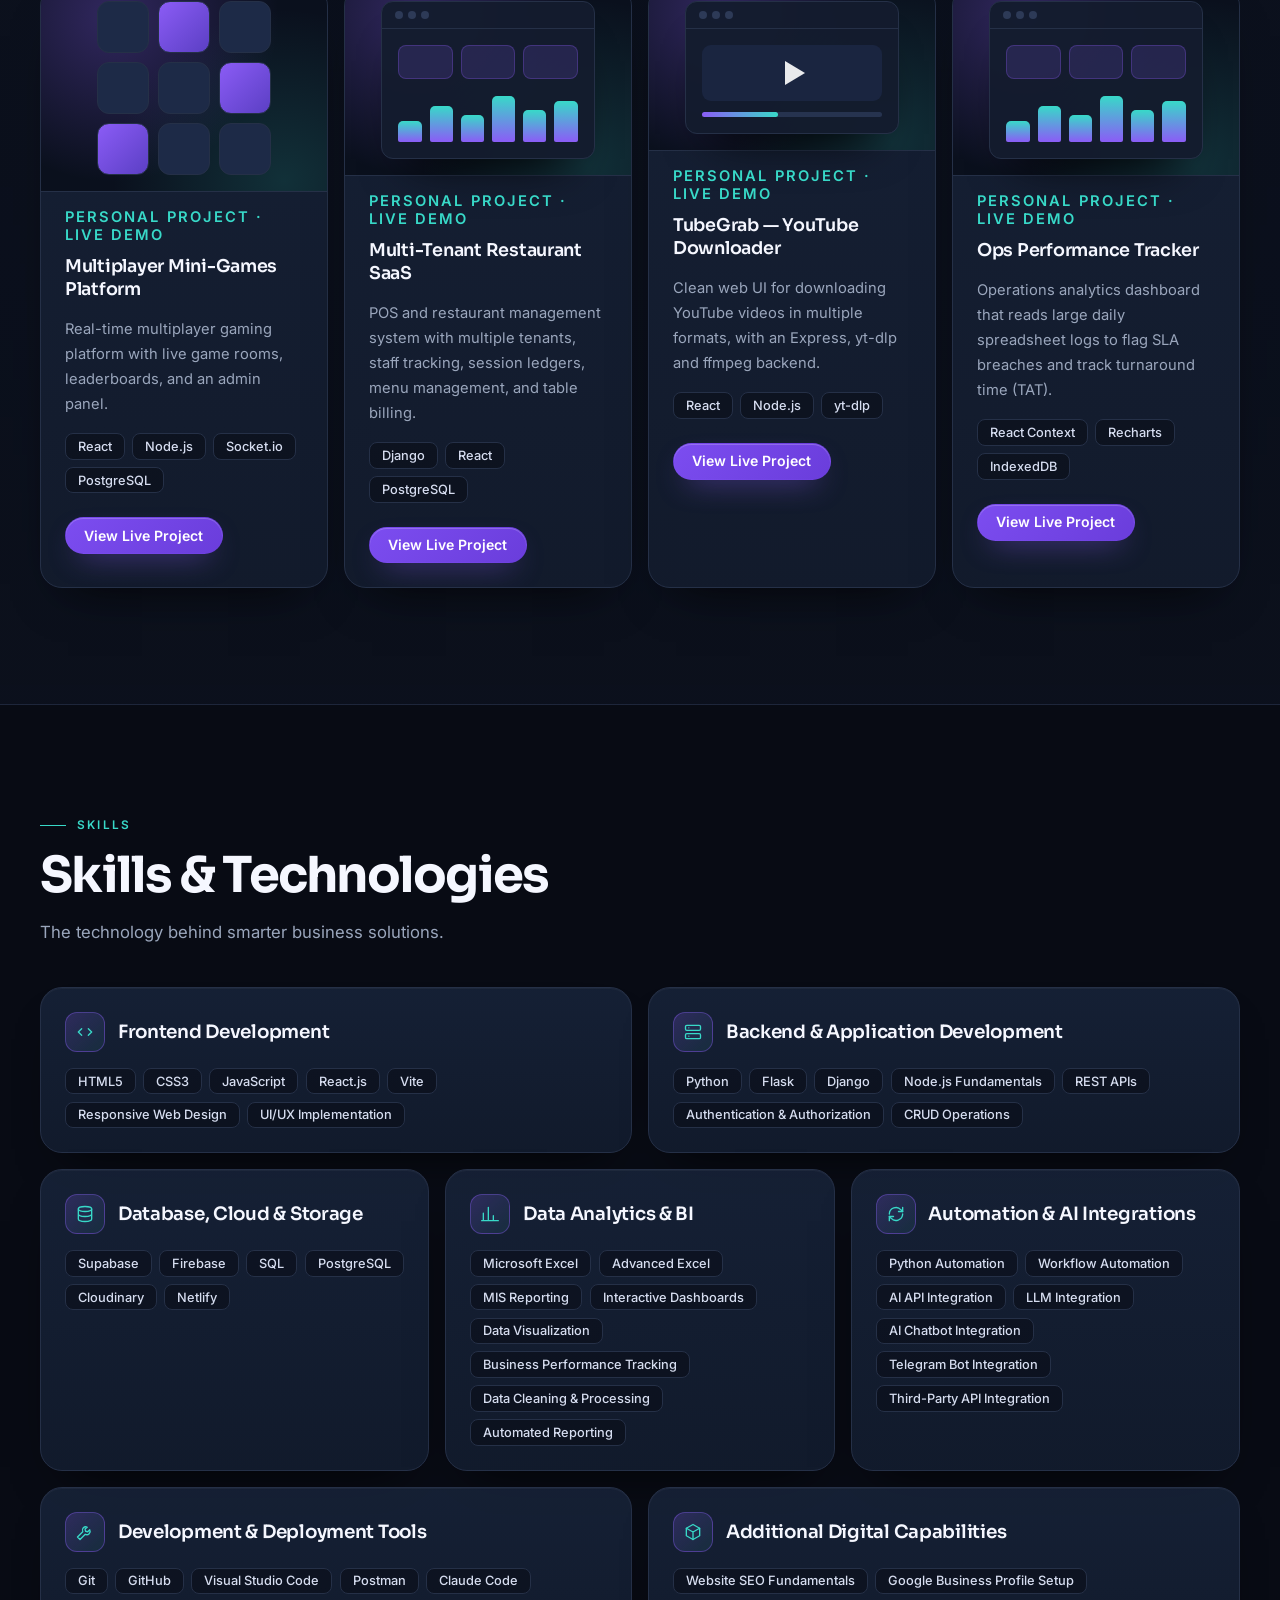
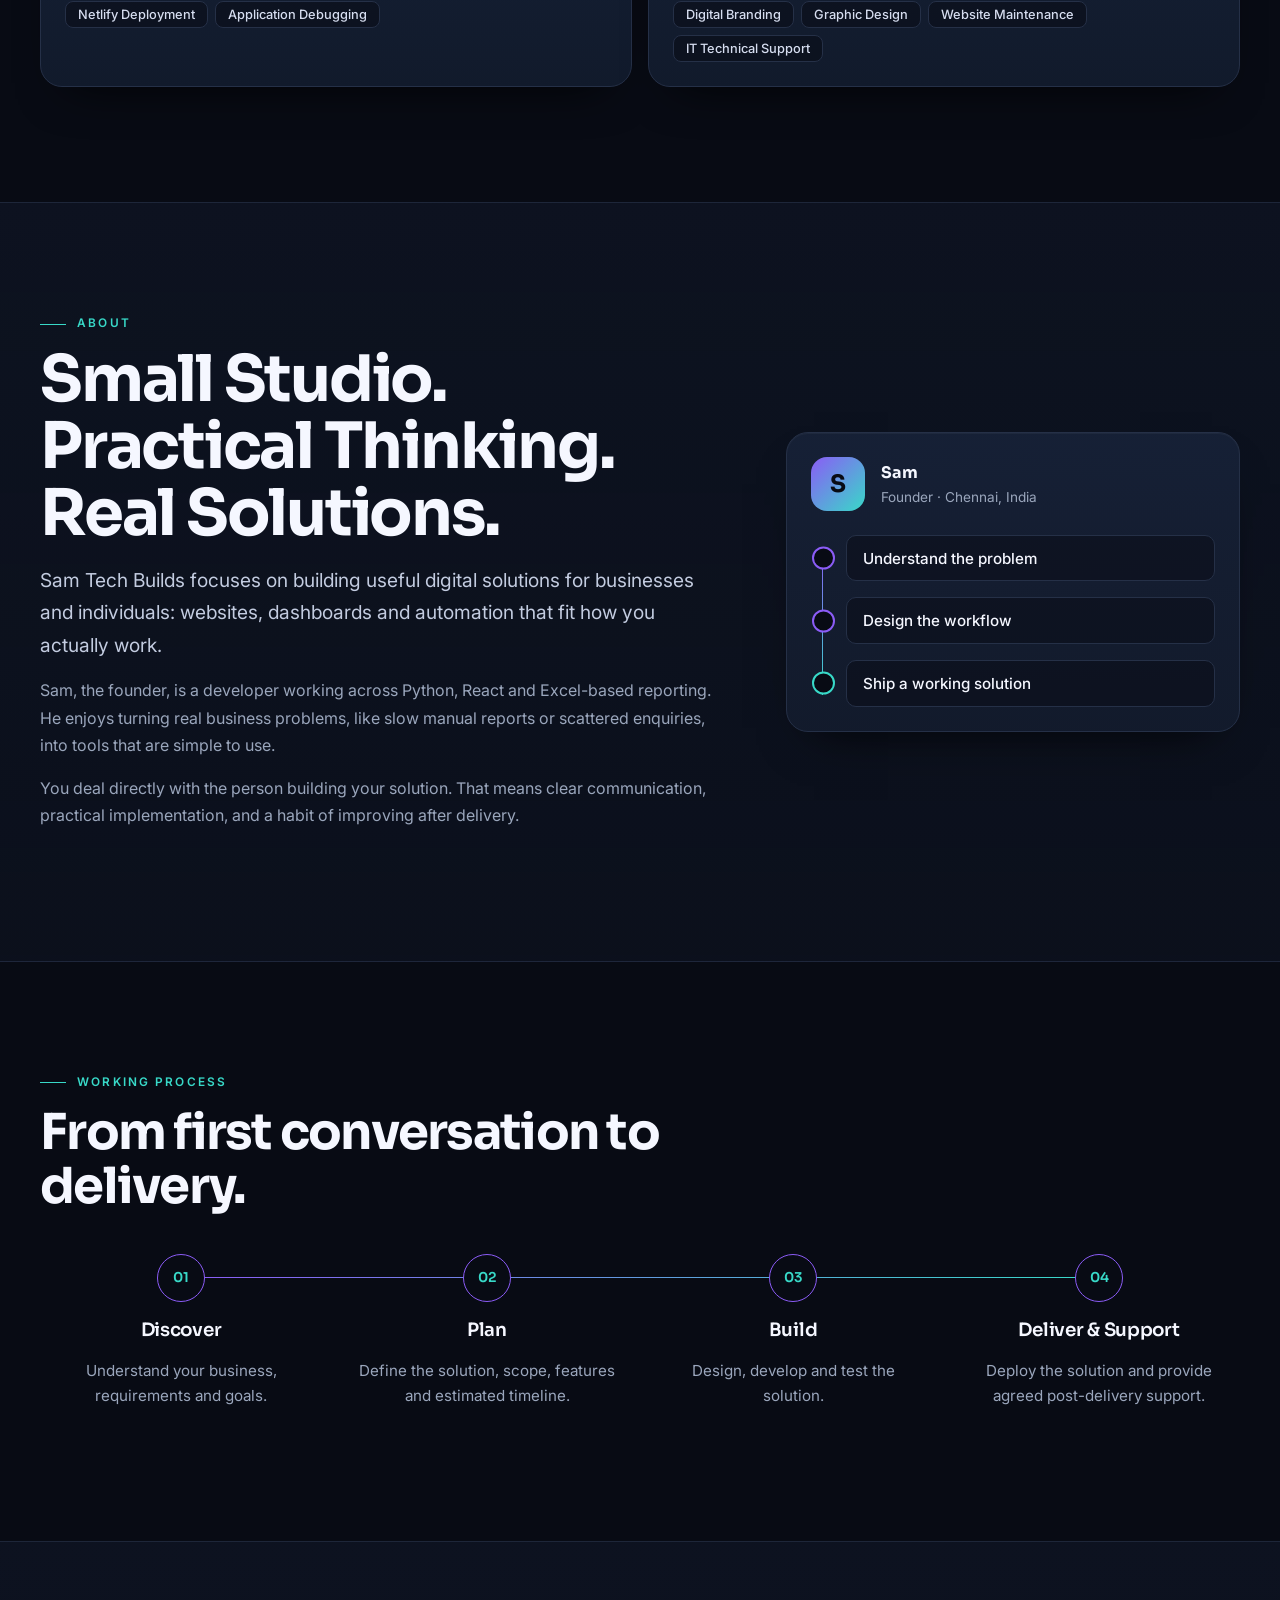
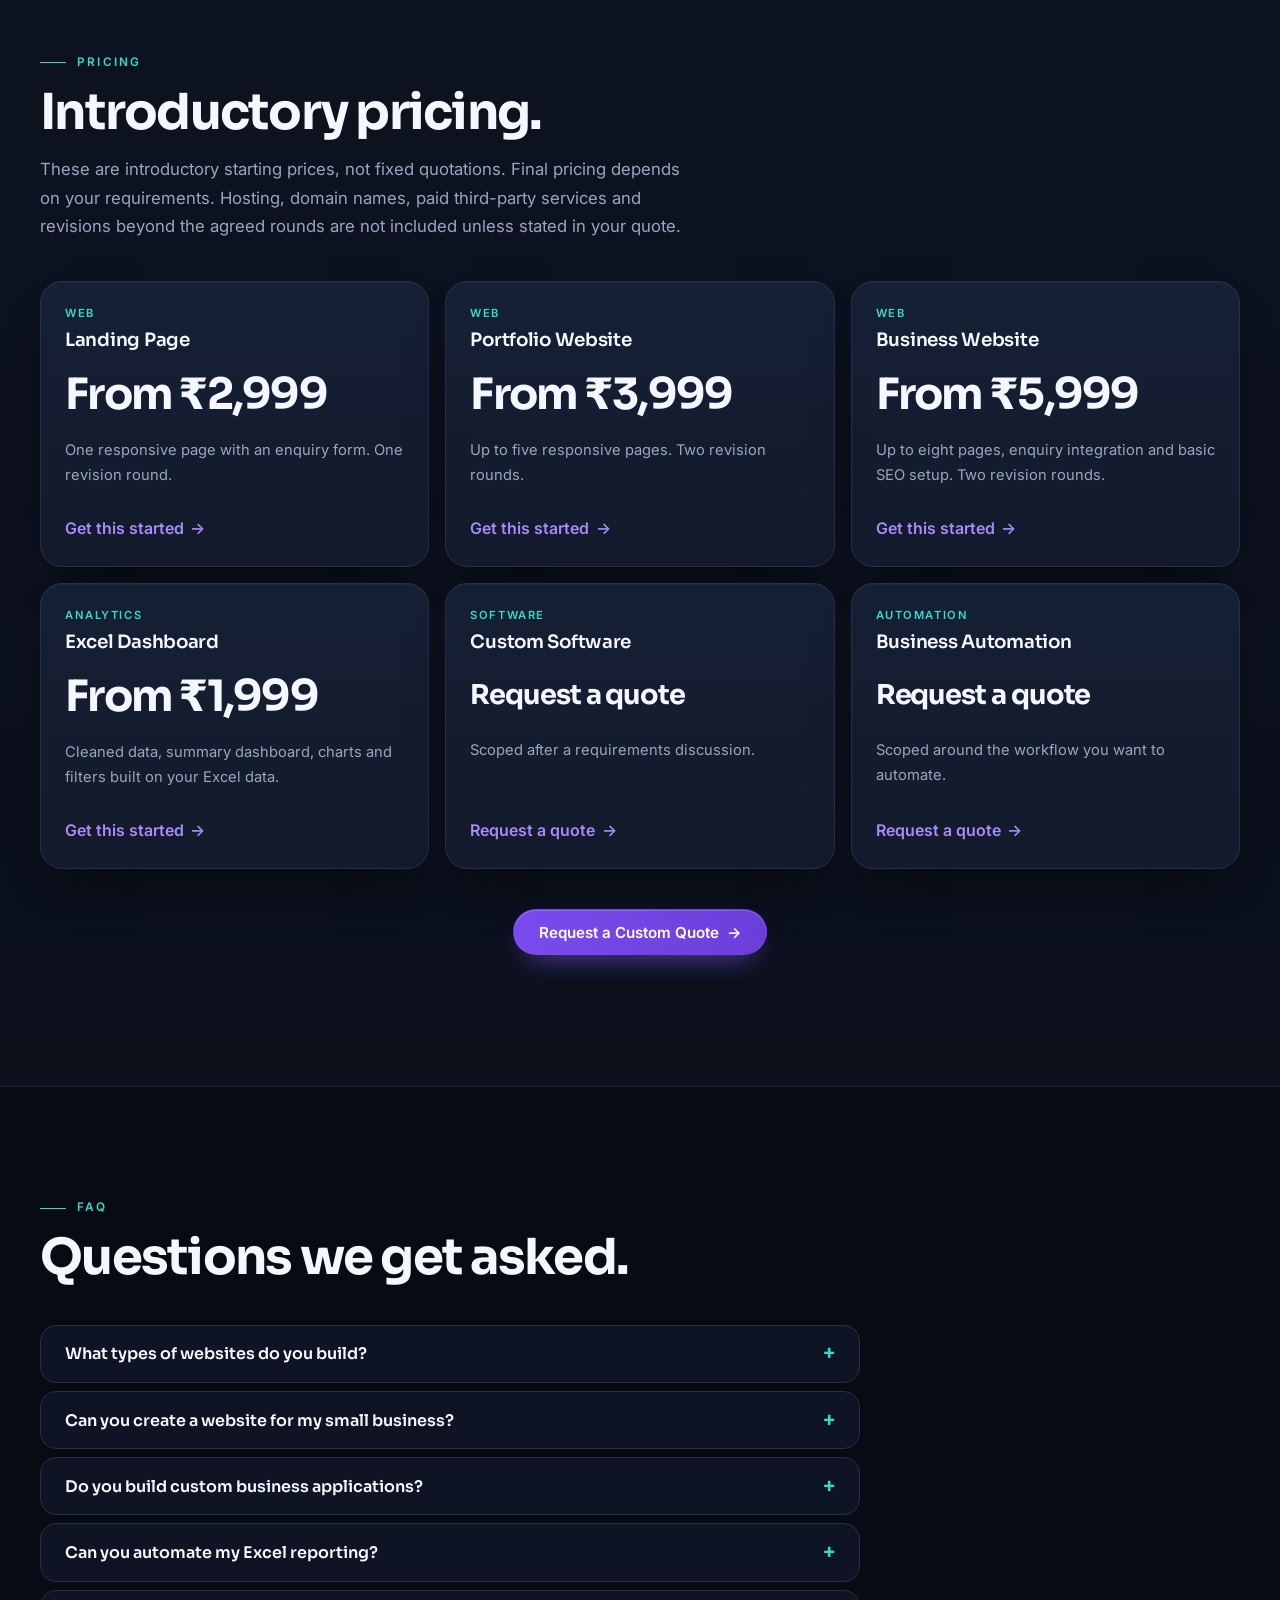
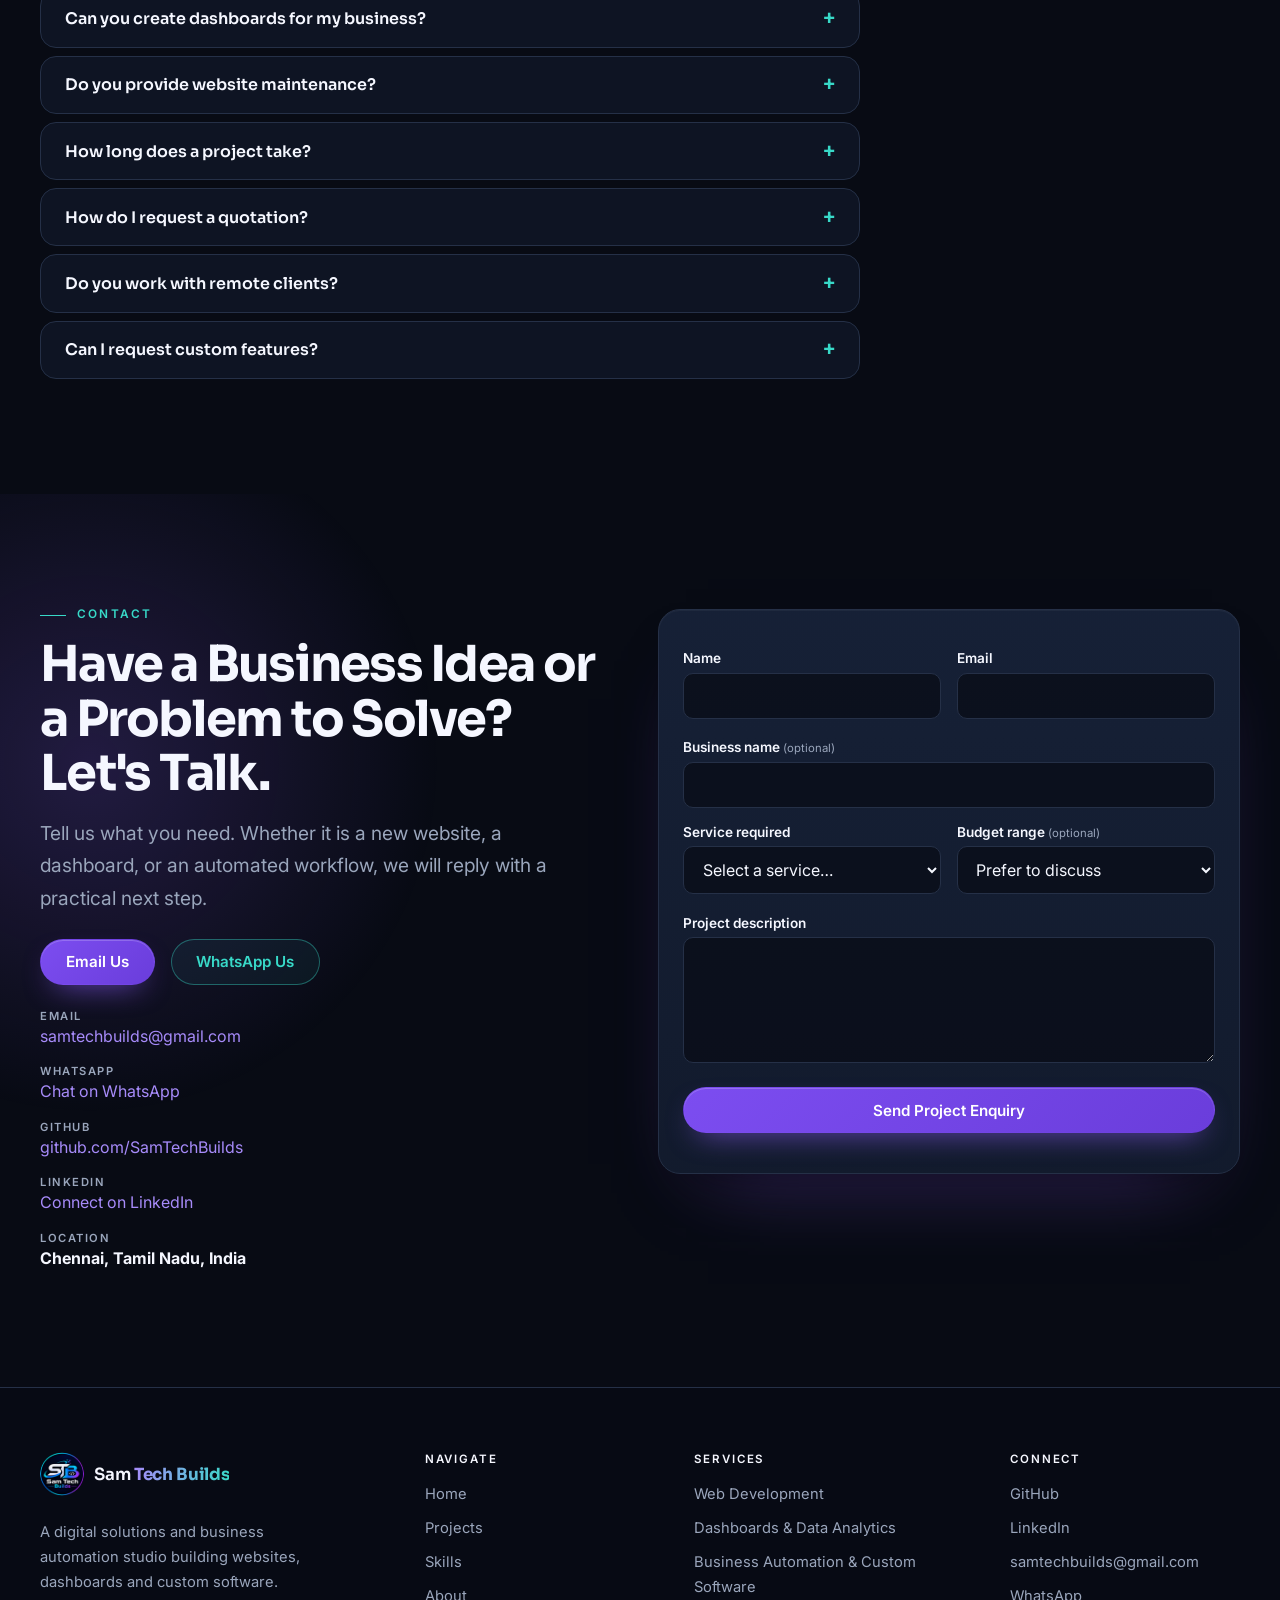
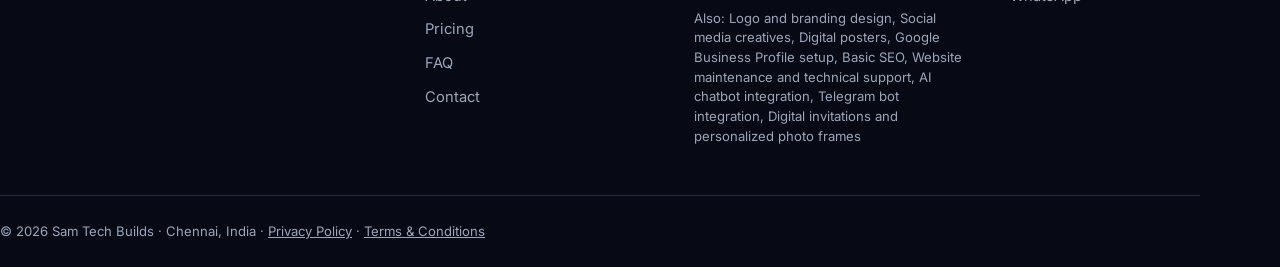
==== commit dfa3e3cc: "Update GitHub link in contact list" ====
--- a/index.html
+++ b/index.html
@@ -138,7 +138,7 @@
       <ul class="contact-list">
         <li><span>Email</span><a data-email></a></li>
         <li data-wa-row><span>WhatsApp</span><a data-wa target="_blank" rel="noopener noreferrer">Chat on WhatsApp</a></li>
-        <li><span>GitHub</span><a data-github target="_blank" rel="noopener noreferrer">github.com/MdSham1403</a></li>
+        <li><span>GitHub</span><a data-github target="_blank" rel="noopener noreferrer">github.com/SamTechBuilds</a></li>
         <li><span>LinkedIn</span><a data-linkedin target="_blank" rel="noopener noreferrer">Connect on LinkedIn</a></li>
         <li><span>Location</span><b data-location></b></li>
       </ul></div>
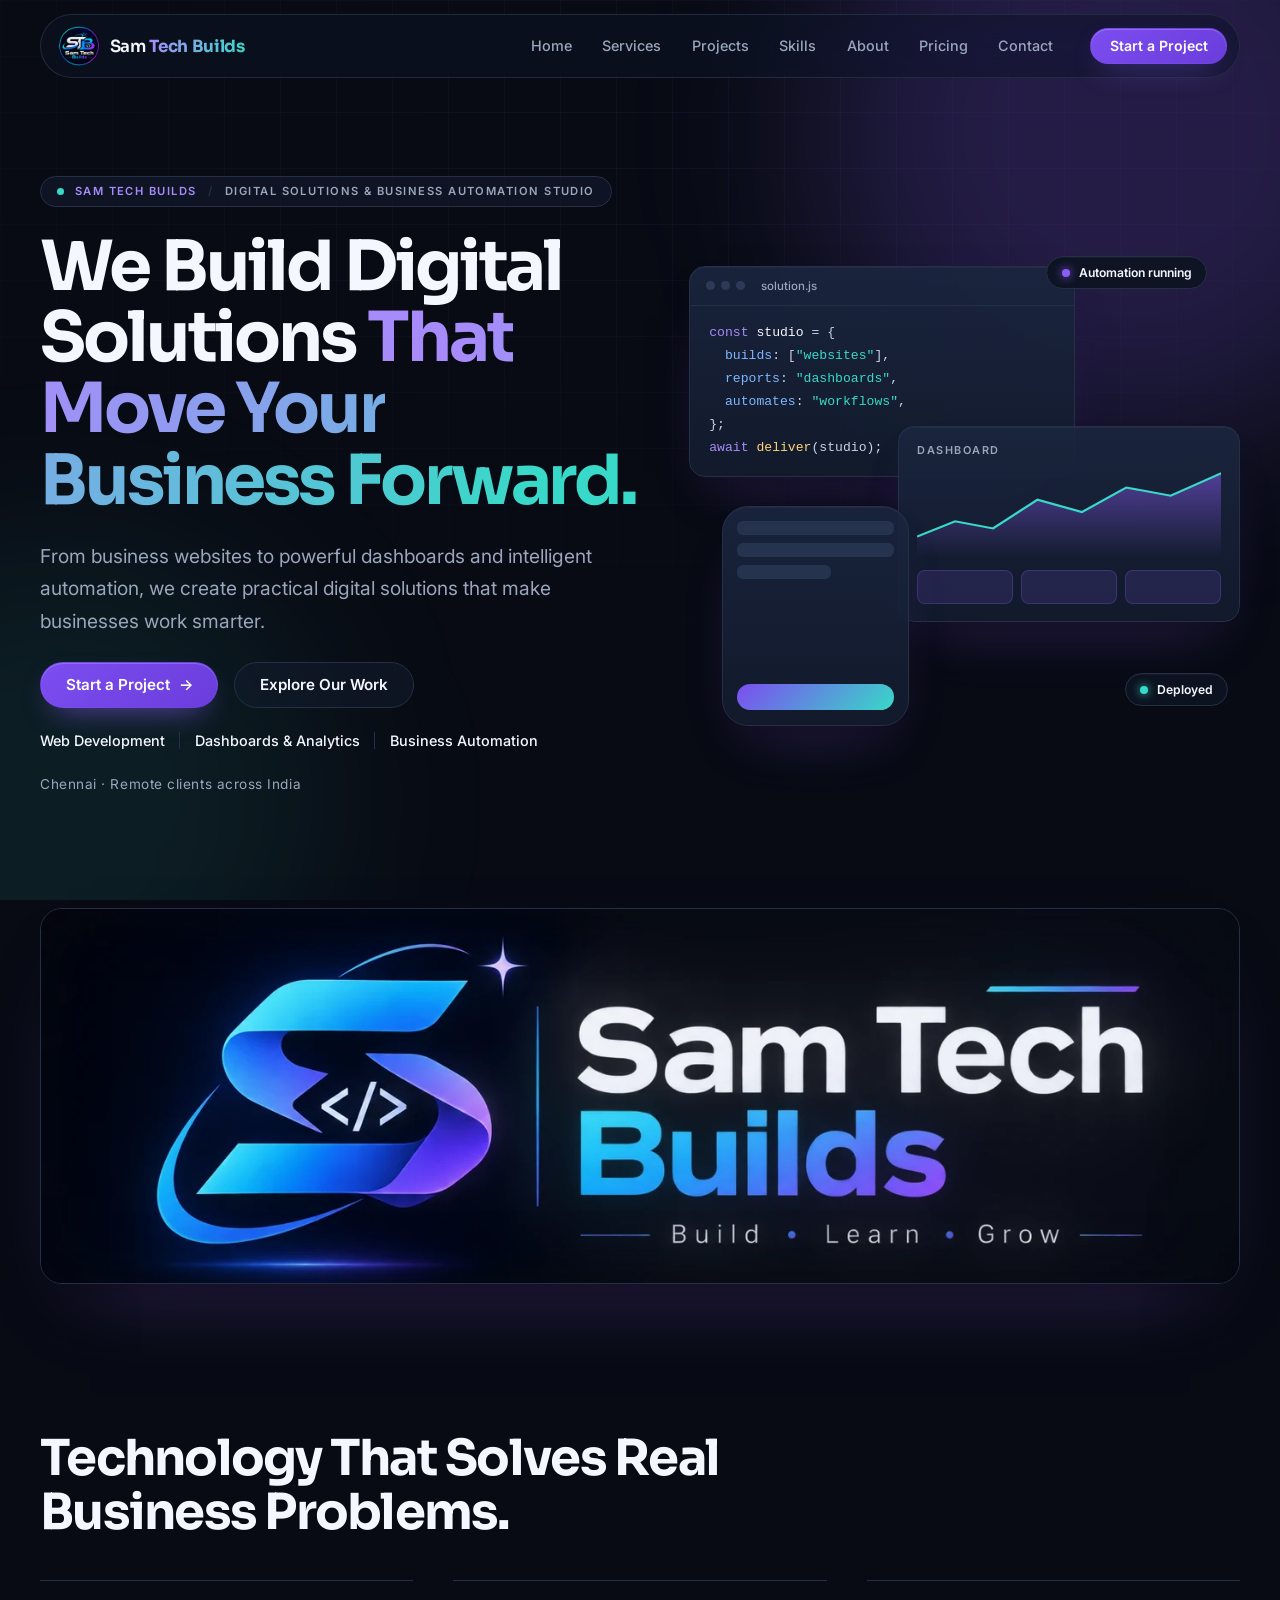
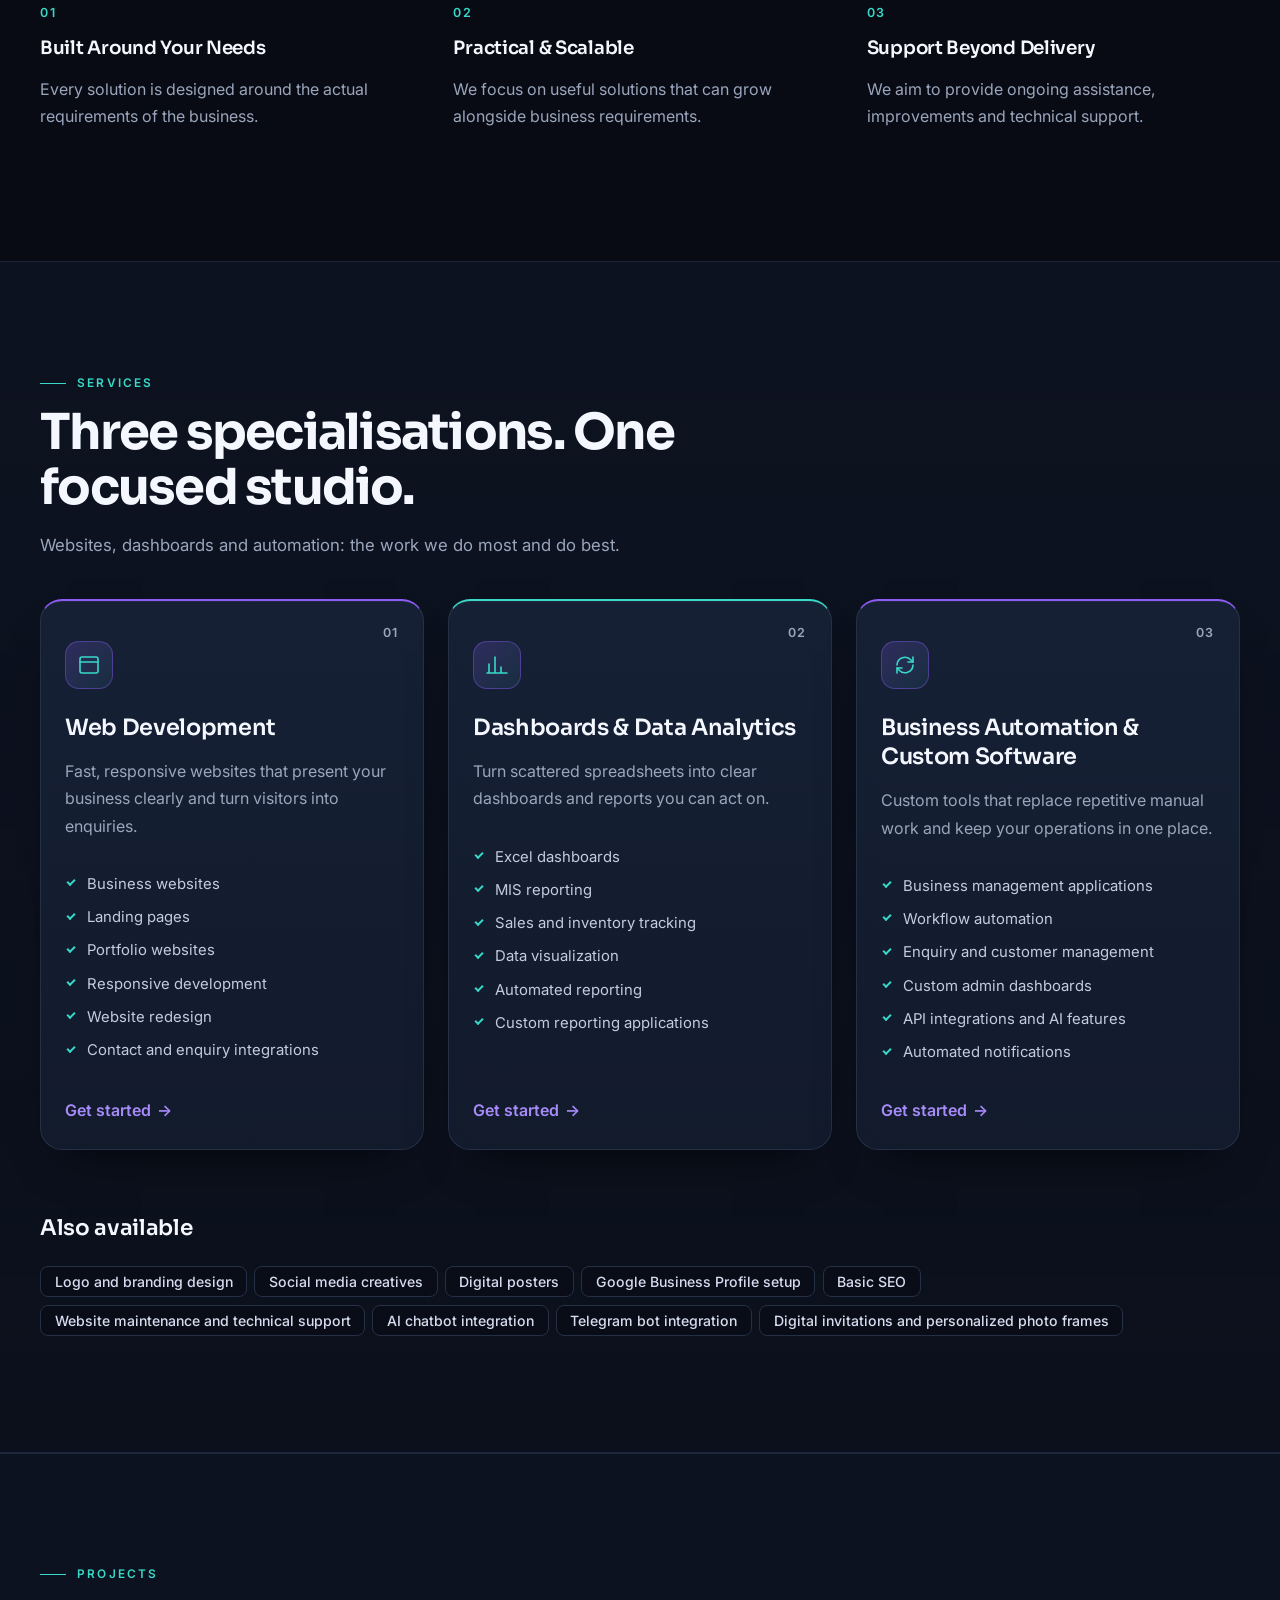
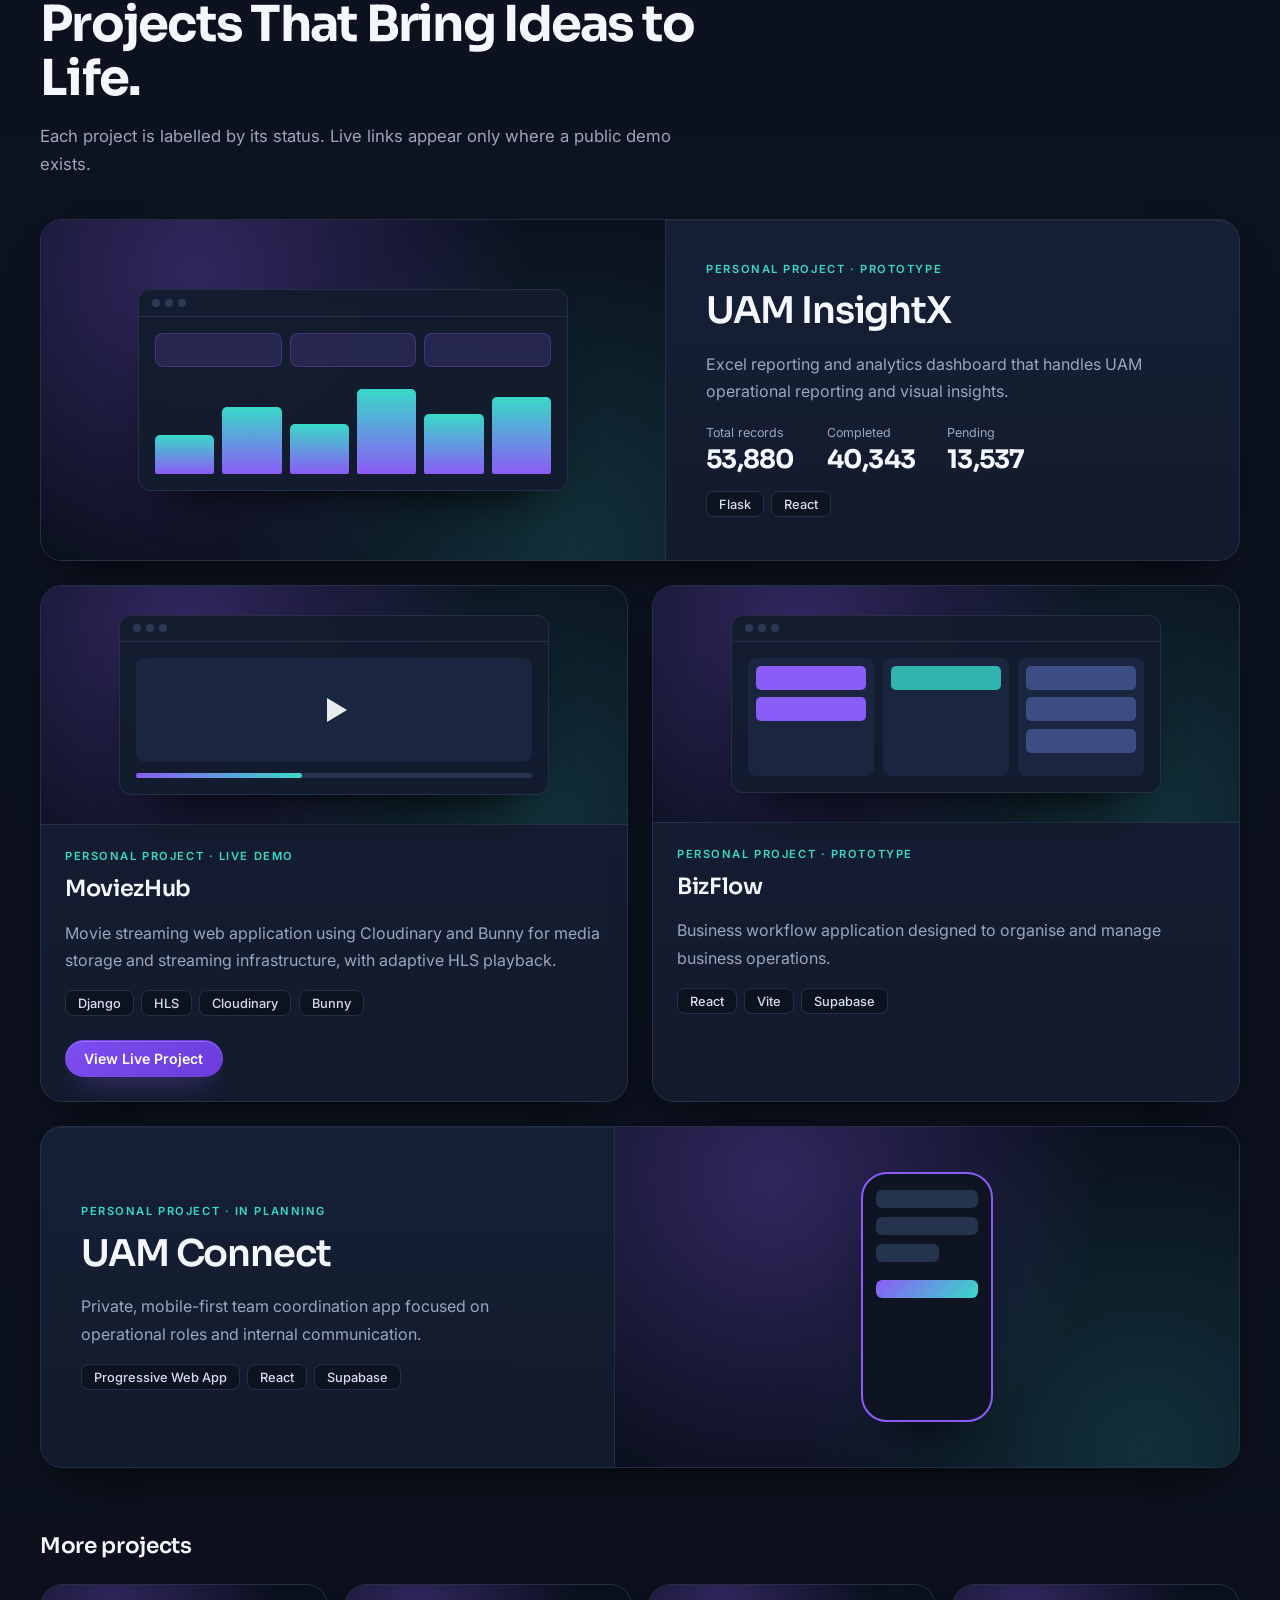
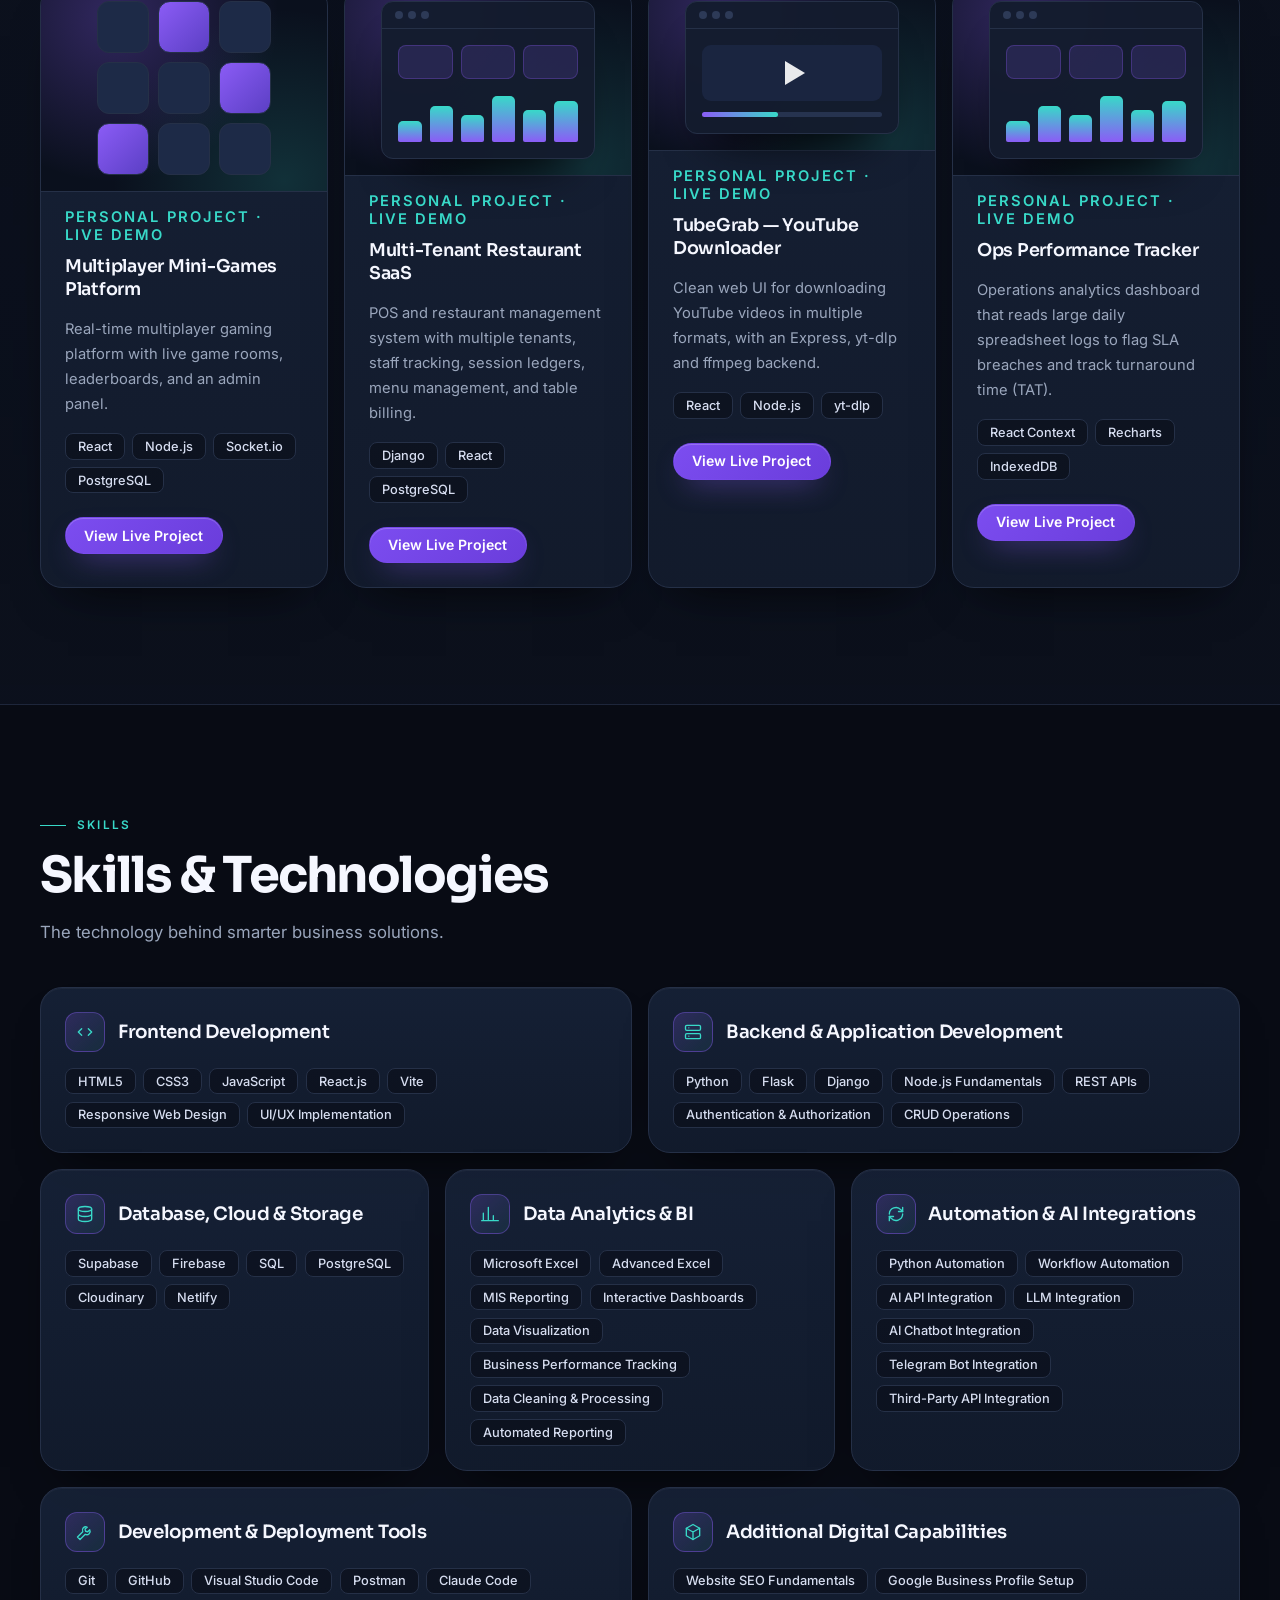
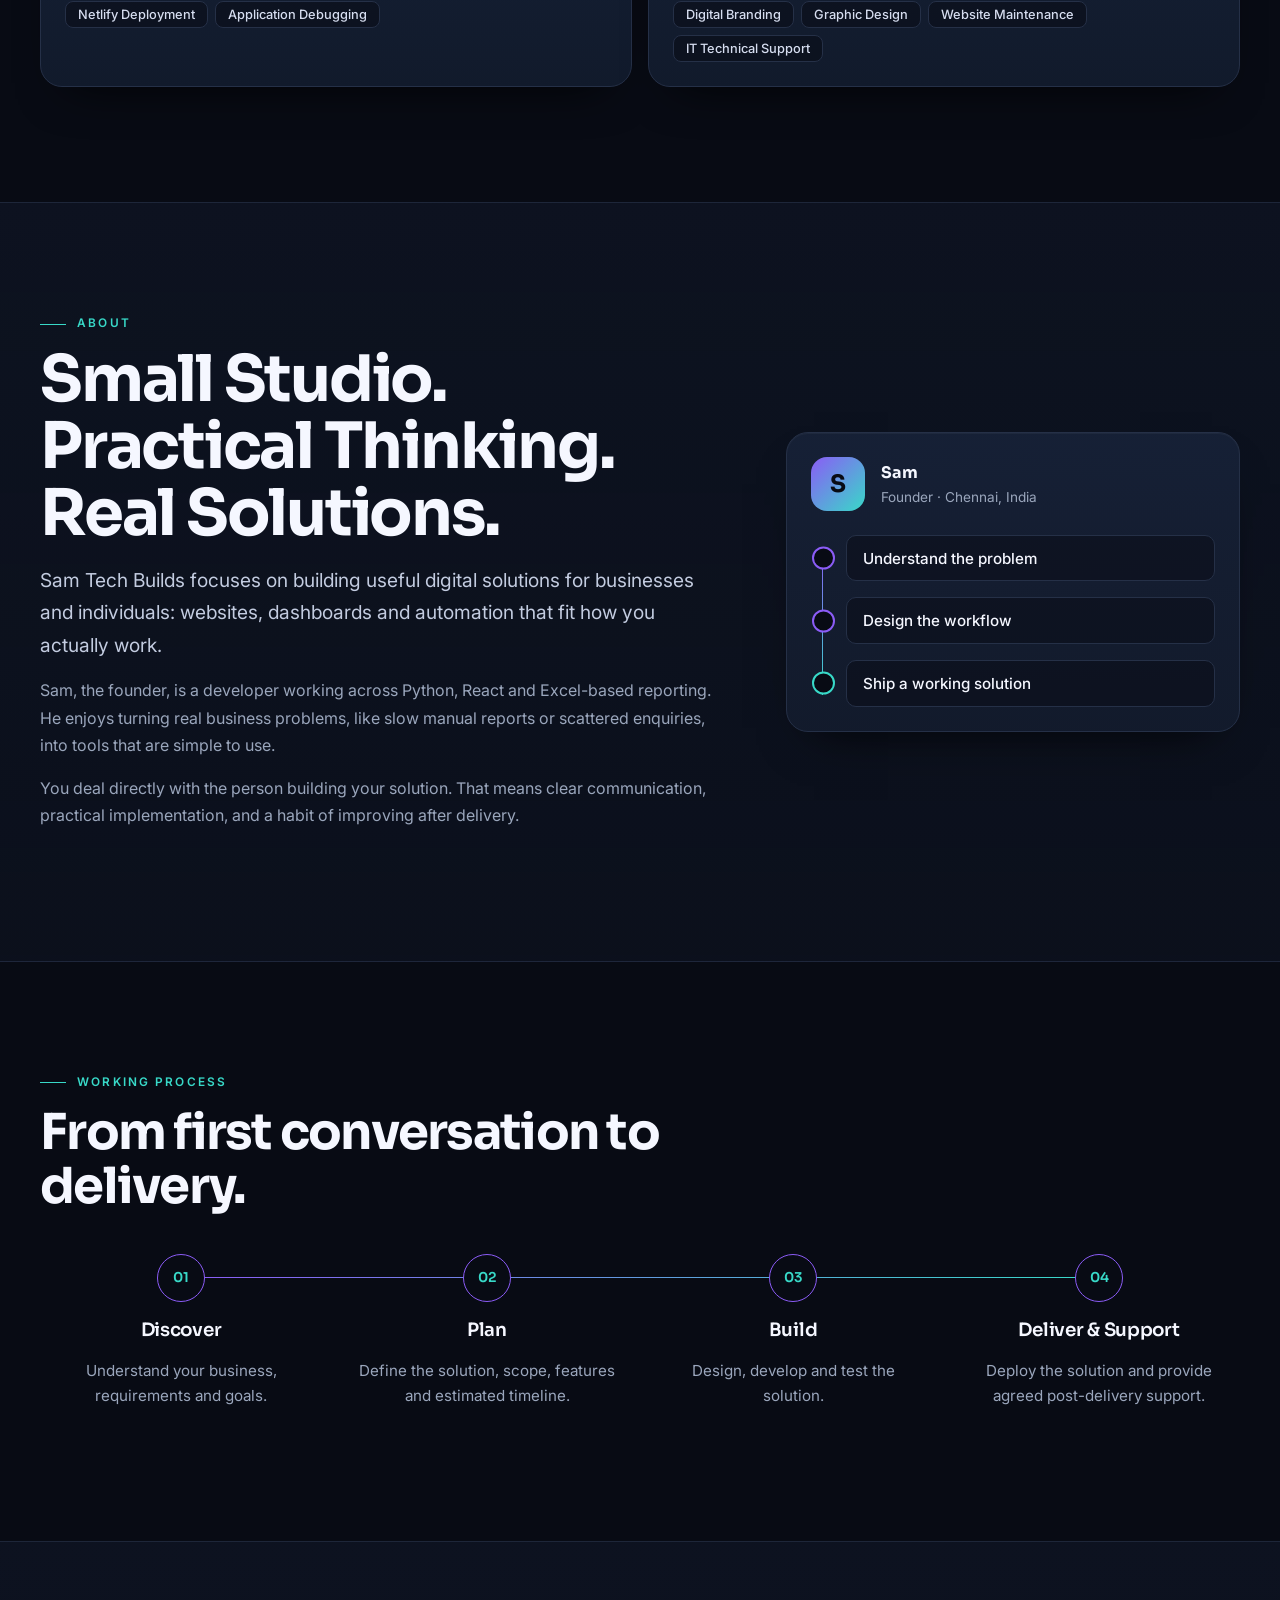
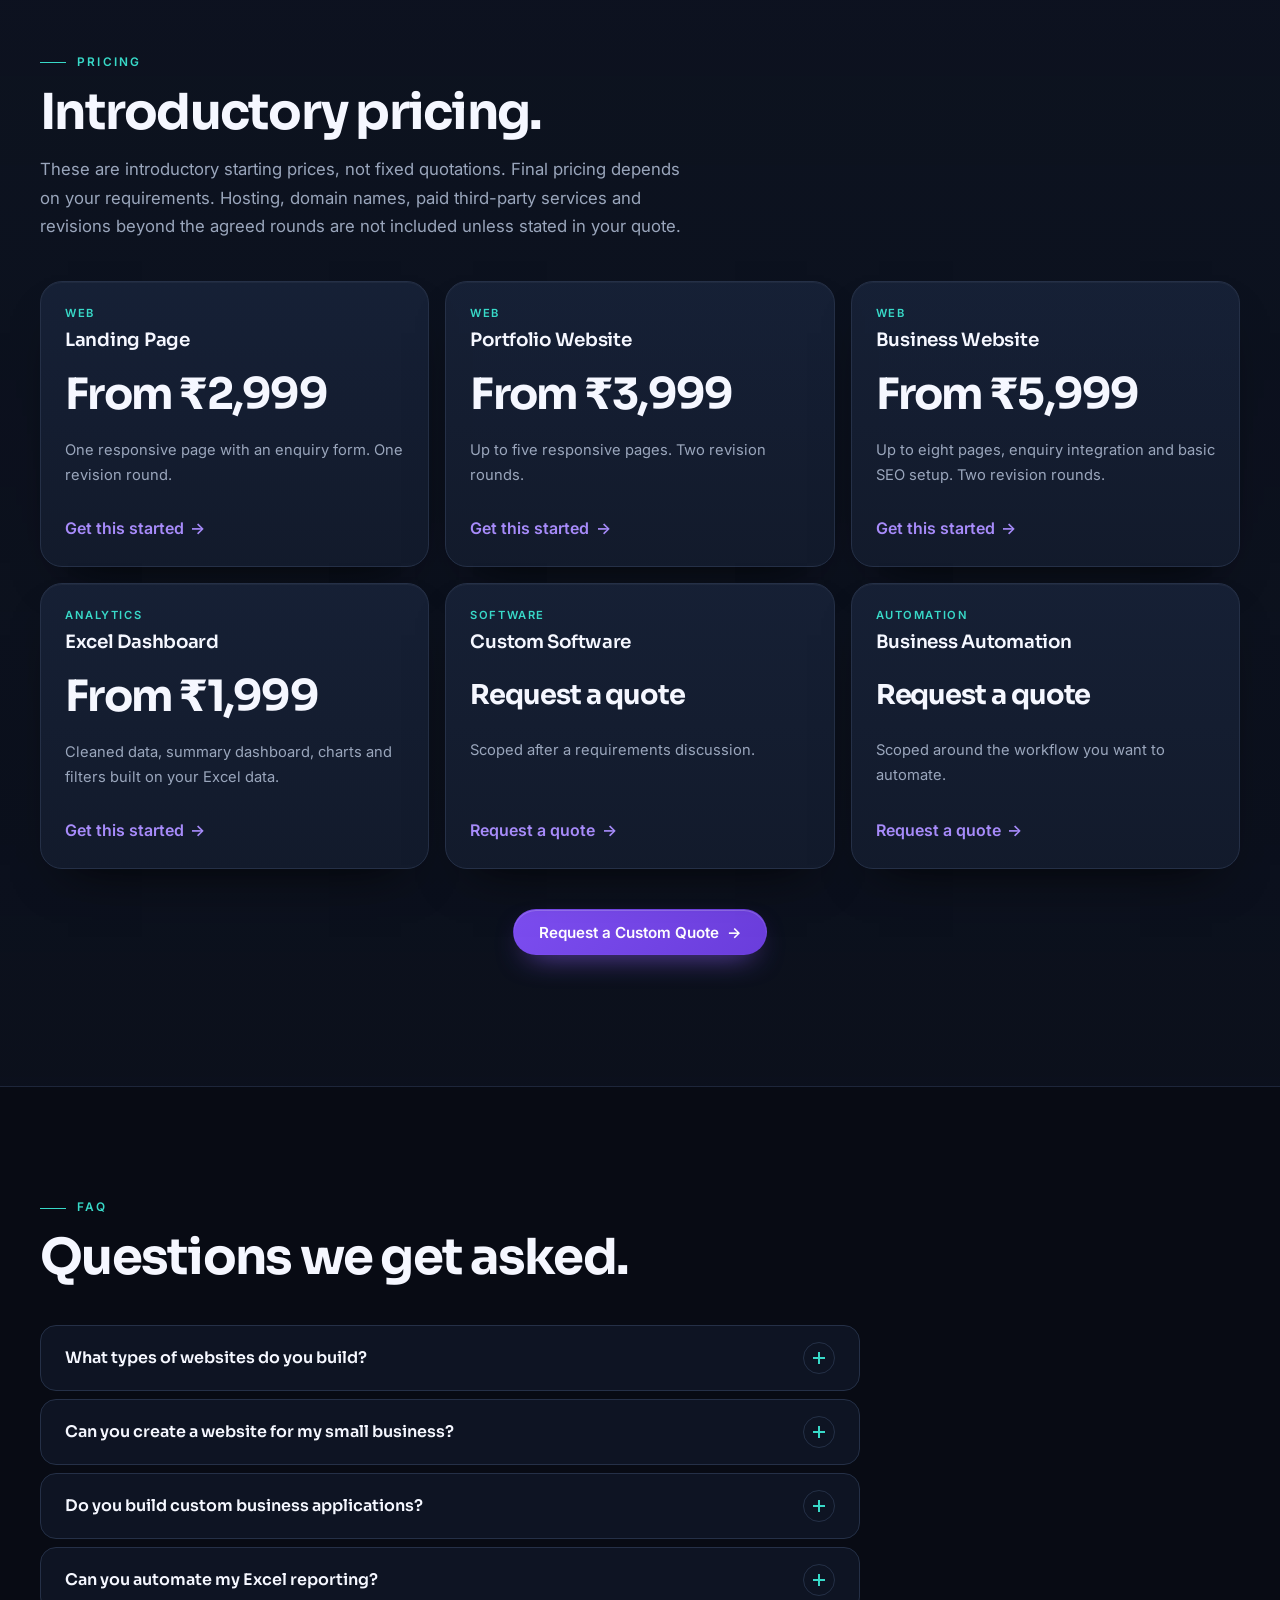
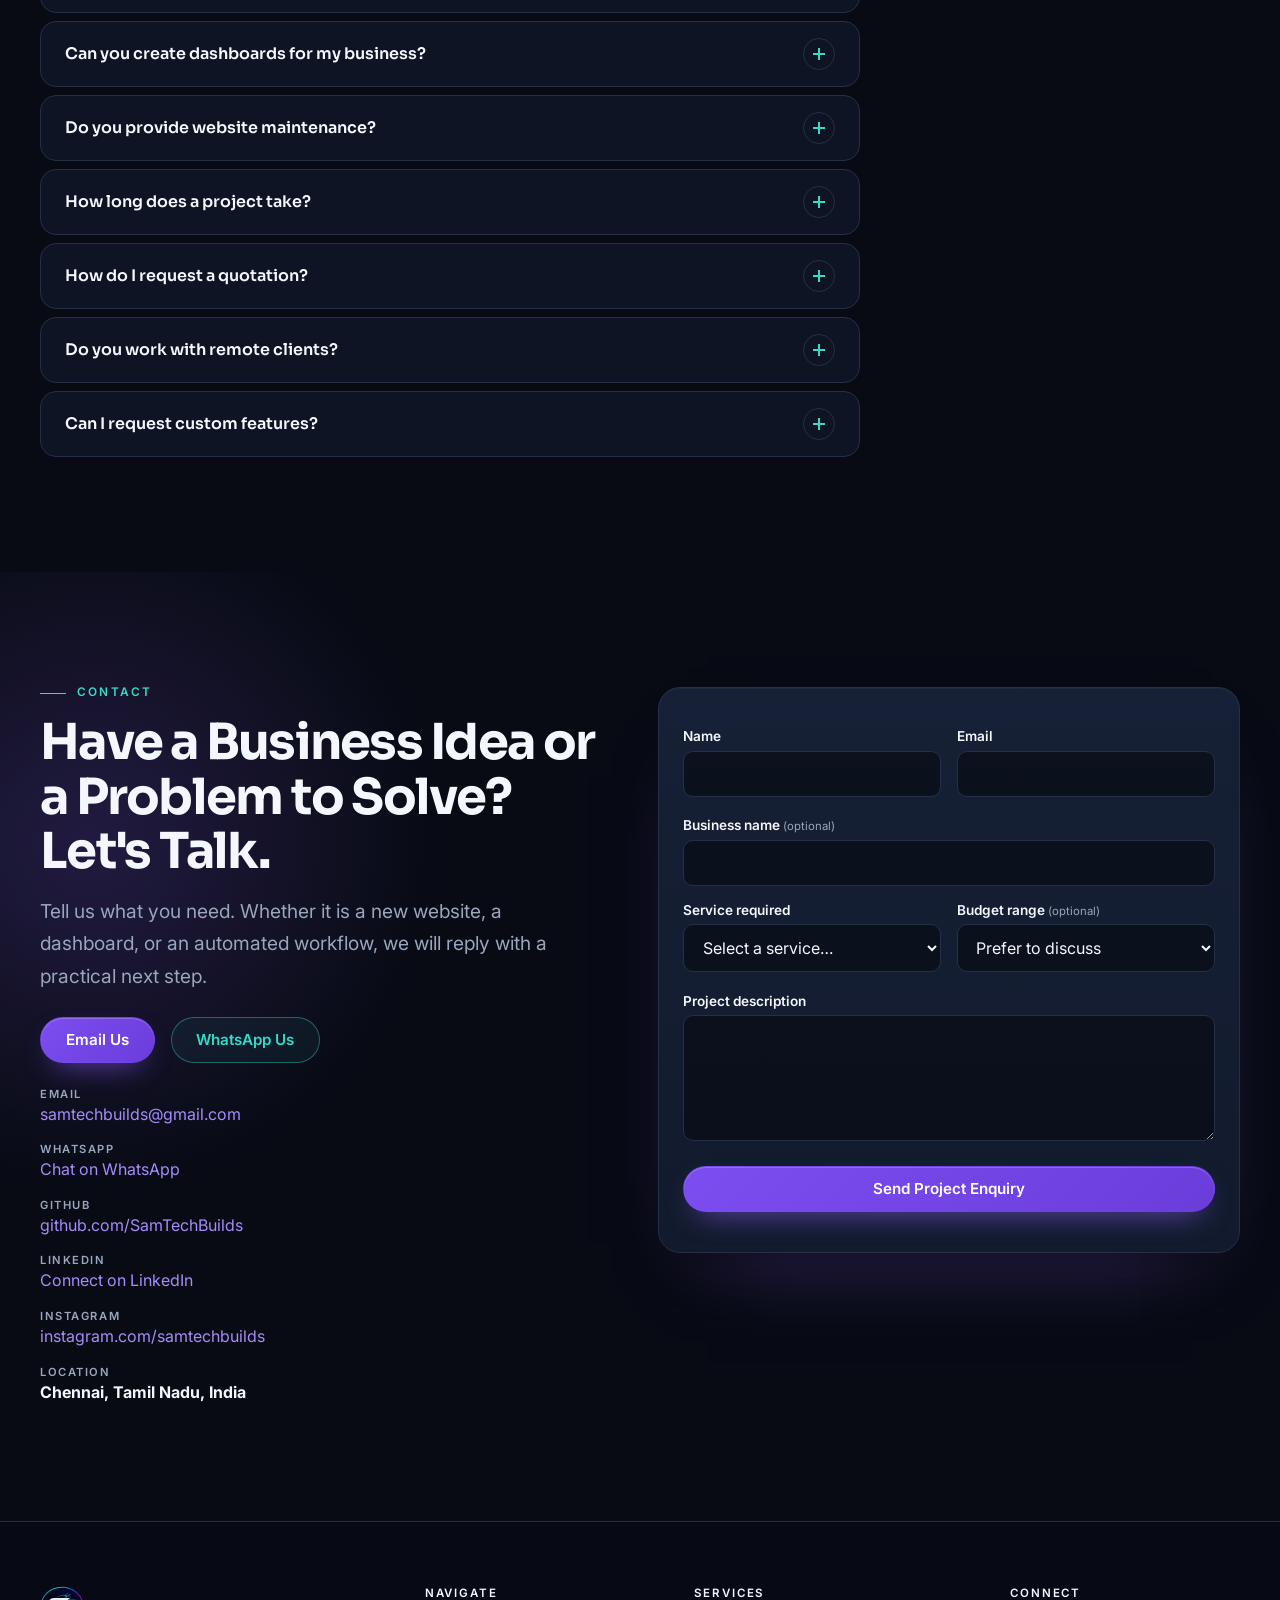
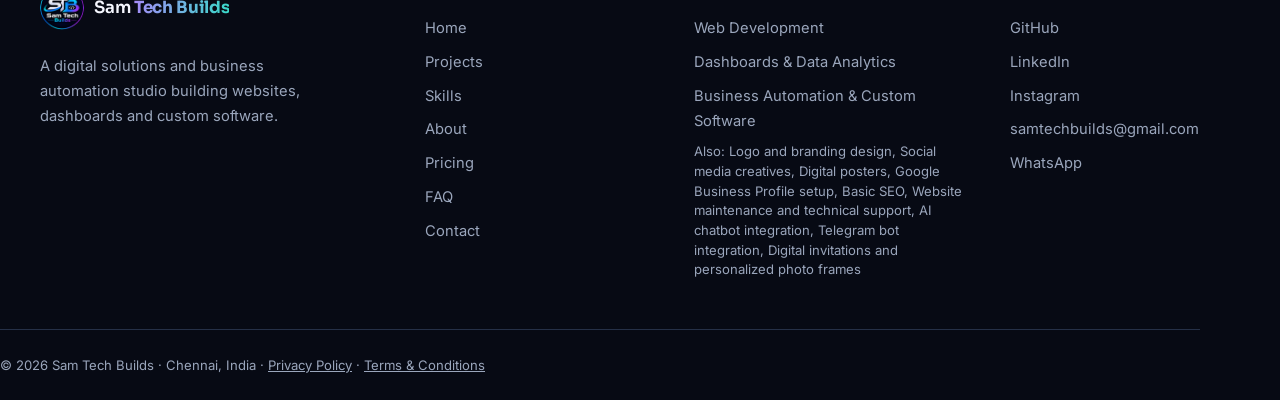
==== commit 08060446: "Add Instagram link to footer Added Instagram link to the footer and updated the Connect section." ====
--- a/index.html
+++ b/index.html
@@ -29,7 +29,7 @@
   <link href="https://fonts.googleapis.com/css2?family=Inter:wght@400;500;600&family=Sora:wght@600;700&display=swap" rel="stylesheet" />
   <link rel="stylesheet" href="style.css" />
   <script>document.documentElement.classList.add("js");</script>
-  <script type="application/ld+json">{"@context":"https://schema.org","@type":"ProfessionalService","name":"Sam Tech Builds","url":"https://samtechbuilds.netlify.app/","image":"https://samtechbuilds.netlify.app/og-banner.jpg","description":"Digital solutions and business automation studio: websites, dashboards and custom software.","logo":"https://samtechbuilds.netlify.app/assets/logo-256.png","email":"samtechbuilds@gmail.com","areaServed":"India","address":{"@type":"PostalAddress","addressLocality":"Chennai","addressRegion":"Tamil Nadu","addressCountry":"IN"},"sameAs":["https://github.com/MdSham1403","https://www.linkedin.com/in/samtechbuilds/"],"knowsAbout":["Web development","Dashboards and data analytics","Business automation","Custom software"]}</script>
+  <script type="application/ld+json">{"@context":"https://schema.org","@type":"ProfessionalService","name":"Sam Tech Builds","url":"https://samtechbuilds.netlify.app/","image":"https://samtechbuilds.netlify.app/og-banner.jpg","description":"Digital solutions and business automation studio: websites, dashboards and custom software.","logo":"https://samtechbuilds.netlify.app/assets/logo-256.png","email":"samtechbuilds@gmail.com","areaServed":"India","address":{"@type":"PostalAddress","addressLocality":"Chennai","addressRegion":"Tamil Nadu","addressCountry":"IN"},"sameAs":["https://github.com/MdSham1403","https://www.linkedin.com/in/samtechbuilds/","https://www.instagram.com/samtechbuilds/"],"knowsAbout":["Web development","Dashboards and data analytics","Business automation","Custom software"]}</script>
 </head>
 <body>
 <a class="skip" href="#main">Skip to content</a>
@@ -140,6 +140,7 @@
         <li data-wa-row><span>WhatsApp</span><a data-wa target="_blank" rel="noopener noreferrer">Chat on WhatsApp</a></li>
         <li><span>GitHub</span><a data-github target="_blank" rel="noopener noreferrer">github.com/SamTechBuilds</a></li>
         <li><span>LinkedIn</span><a data-linkedin target="_blank" rel="noopener noreferrer">Connect on LinkedIn</a></li>
+        <li><span>Instagram</span><a href="https://www.instagram.com/samtechbuilds/" target="_blank" rel="noopener noreferrer">instagram.com/samtechbuilds</a></li>
         <li><span>Location</span><b data-location></b></li>
       </ul></div>
     <form class="form reveal" id="enquiryForm" name="project-enquiry" method="POST" data-netlify="true" netlify-honeypot="bot-field" novalidate>
@@ -167,7 +168,7 @@
     <div class="fbrand"><a class="brand" href="#home" aria-label="Sam Tech Builds — back to top"><img class="logo" src="assets/logo-96.png" width="44" height="44" alt="" /><span>Sam <b>Tech Builds</b></span></a><p>A digital solutions and business automation studio building websites, dashboards and custom software.</p></div>
     <div><h3>Navigate</h3><ul><li><a href="#home">Home</a></li><li><a href="#projects">Projects</a></li><li><a href="#skills">Skills</a></li><li><a href="#about">About</a></li><li><a href="#pricing">Pricing</a></li><li><a href="#faq">FAQ</a></li><li><a href="#contact">Contact</a></li></ul></div>
     <div><h3>Services</h3><ul data-render="footer-services"></ul></div>
-    <div><h3>Connect</h3><ul><li><a data-github target="_blank" rel="noopener noreferrer">GitHub</a></li><li><a data-linkedin target="_blank" rel="noopener noreferrer">LinkedIn</a></li><li><a data-email></a></li><li data-wa-row><a data-wa target="_blank" rel="noopener noreferrer">WhatsApp</a></li></ul></div>
+    <div><h3>Connect</h3><ul><li><a data-github target="_blank" rel="noopener noreferrer">GitHub</a></li><li><a data-linkedin target="_blank" rel="noopener noreferrer">LinkedIn</a></li><li><a href="https://www.instagram.com/samtechbuilds/" target="_blank" rel="noopener noreferrer">Instagram</a></li><li><a data-email></a></li><li data-wa-row><a data-wa target="_blank" rel="noopener noreferrer">WhatsApp</a></li></ul></div>
   </div>
   <p class="container copy">© <span id="year"></span> Sam Tech Builds · Chennai, India · <a href="privacy.html">Privacy Policy</a> · <a href="terms.html">Terms &amp; Conditions</a></p>
 </footer>
--- a/style.css
+++ b/style.css
@@ -333,3 +333,36 @@
 .legal p,.legal li{color:#c3cce0}.legal ul{list-style:disc;padding-left:1.3rem}
 @media (max-width:1000px){.why,.prim{grid-template-columns:1fr}}
 @media (min-width:701px){.stack summary{pointer-events:none}.stack summary::after{display:none}}
+/* ---------- FAQ: mobile polish ---------- */
+.faq,
+.faq summary{-webkit-tap-highlight-color:transparent}
+.faq summary{
+  -webkit-user-select:none;user-select:none;touch-action:manipulation;
+  align-items:center;gap:var(--s2);min-height:56px;padding:1rem 0;outline:none;
+}
+.faq summary:focus-visible{outline:2px solid var(--teal);outline-offset:4px;border-radius:8px}
+
+/* Round + button that turns into × when open */
+.faq summary::after,
+.faq[open] summary::after{
+  content:"";font-size:0;flex:0 0 32px;width:32px;height:32px;border-radius:50%;
+  border:1px solid var(--line);
+  background:
+    linear-gradient(var(--teal),var(--teal)) center/12px 2px no-repeat,
+    linear-gradient(var(--teal),var(--teal)) center/2px 12px no-repeat;
+  transition:transform .3s var(--ease),background-color .3s,border-color .3s;
+}
+.faq[open] summary::after{
+  transform:rotate(45deg);border-color:var(--teal);background-color:rgba(56,217,200,.12);
+}
+.faq summary:active::after{background-color:rgba(56,217,200,.2)}
+@media (hover:hover){.faq summary:hover::after{border-color:var(--teal)}}
+
+/* Answer fades in softly */
+.faq p{animation:faqIn .3s var(--ease)}
+@keyframes faqIn{from{opacity:0;transform:translateY(-6px)}to{opacity:1;transform:none}}
+
+@media (max-width:700px){
+  .faq{padding:0 1rem}
+  .faq summary{font-size:.98rem}
+}
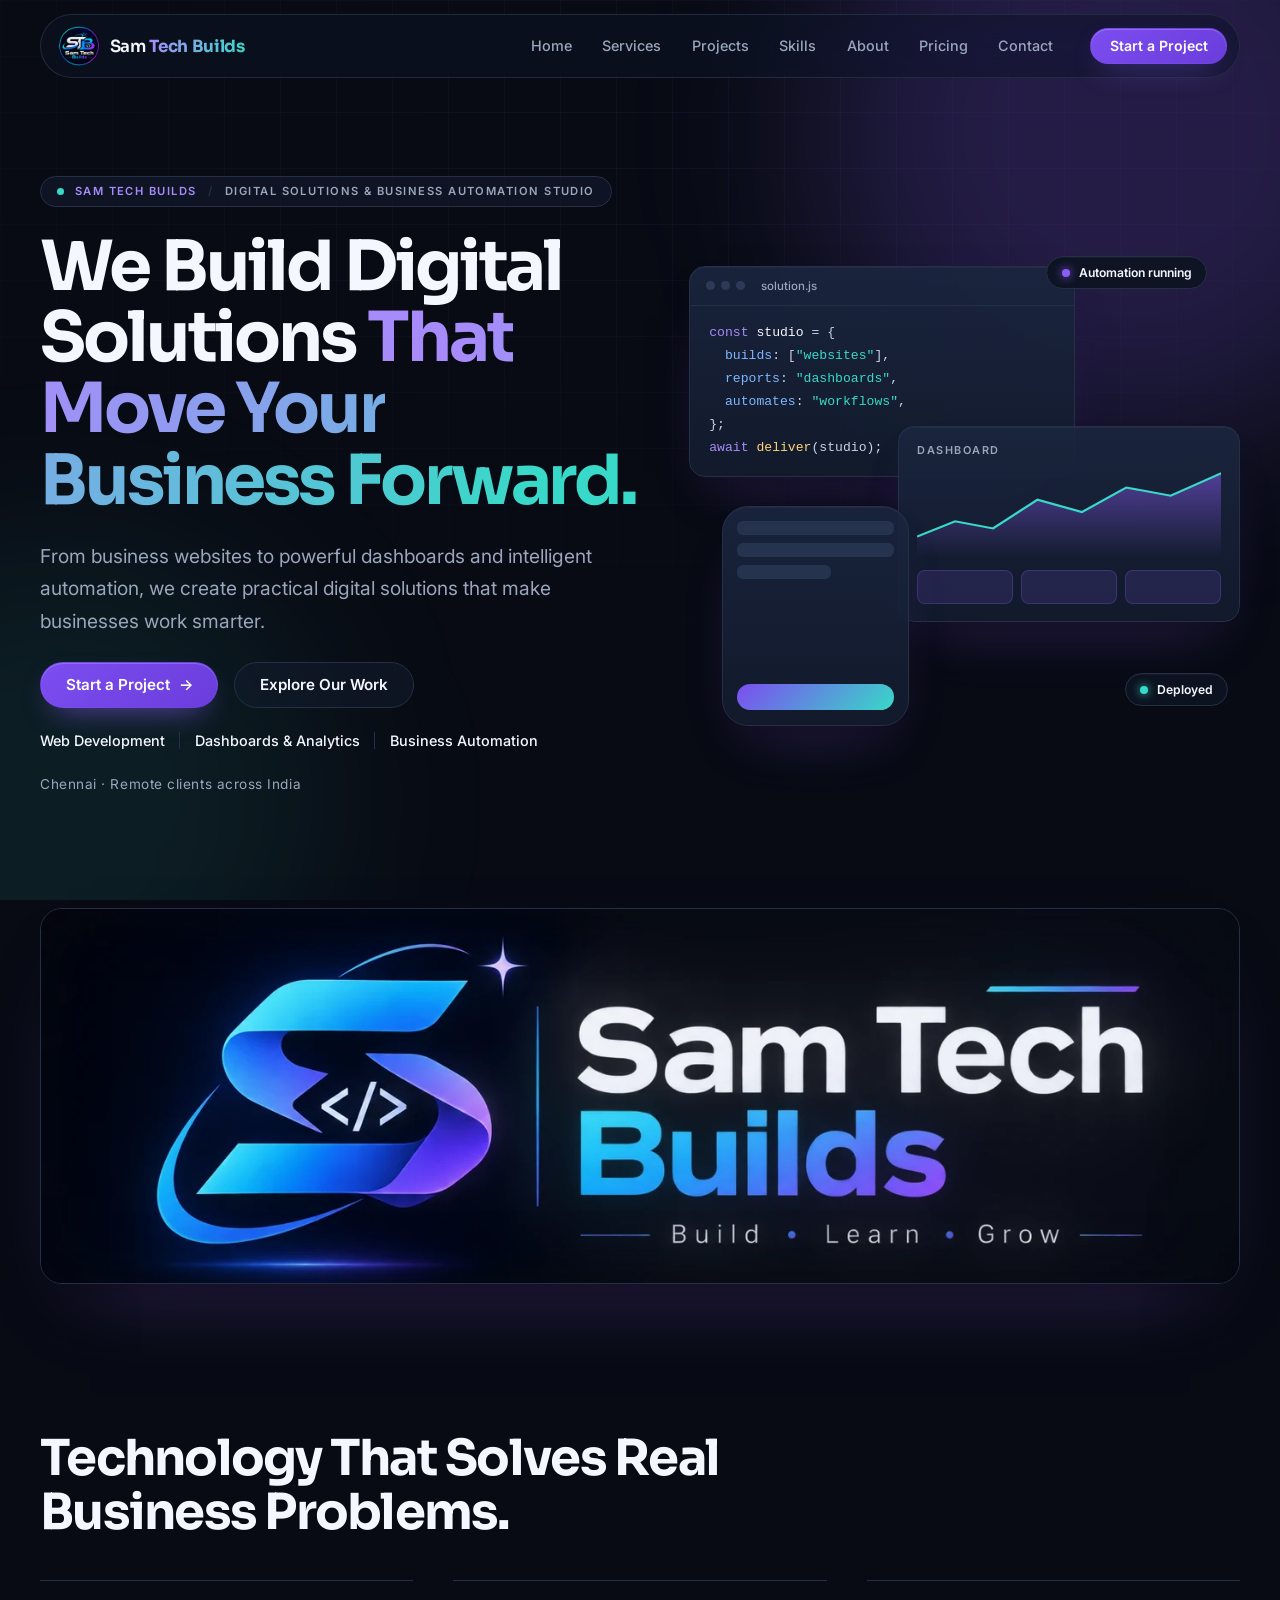
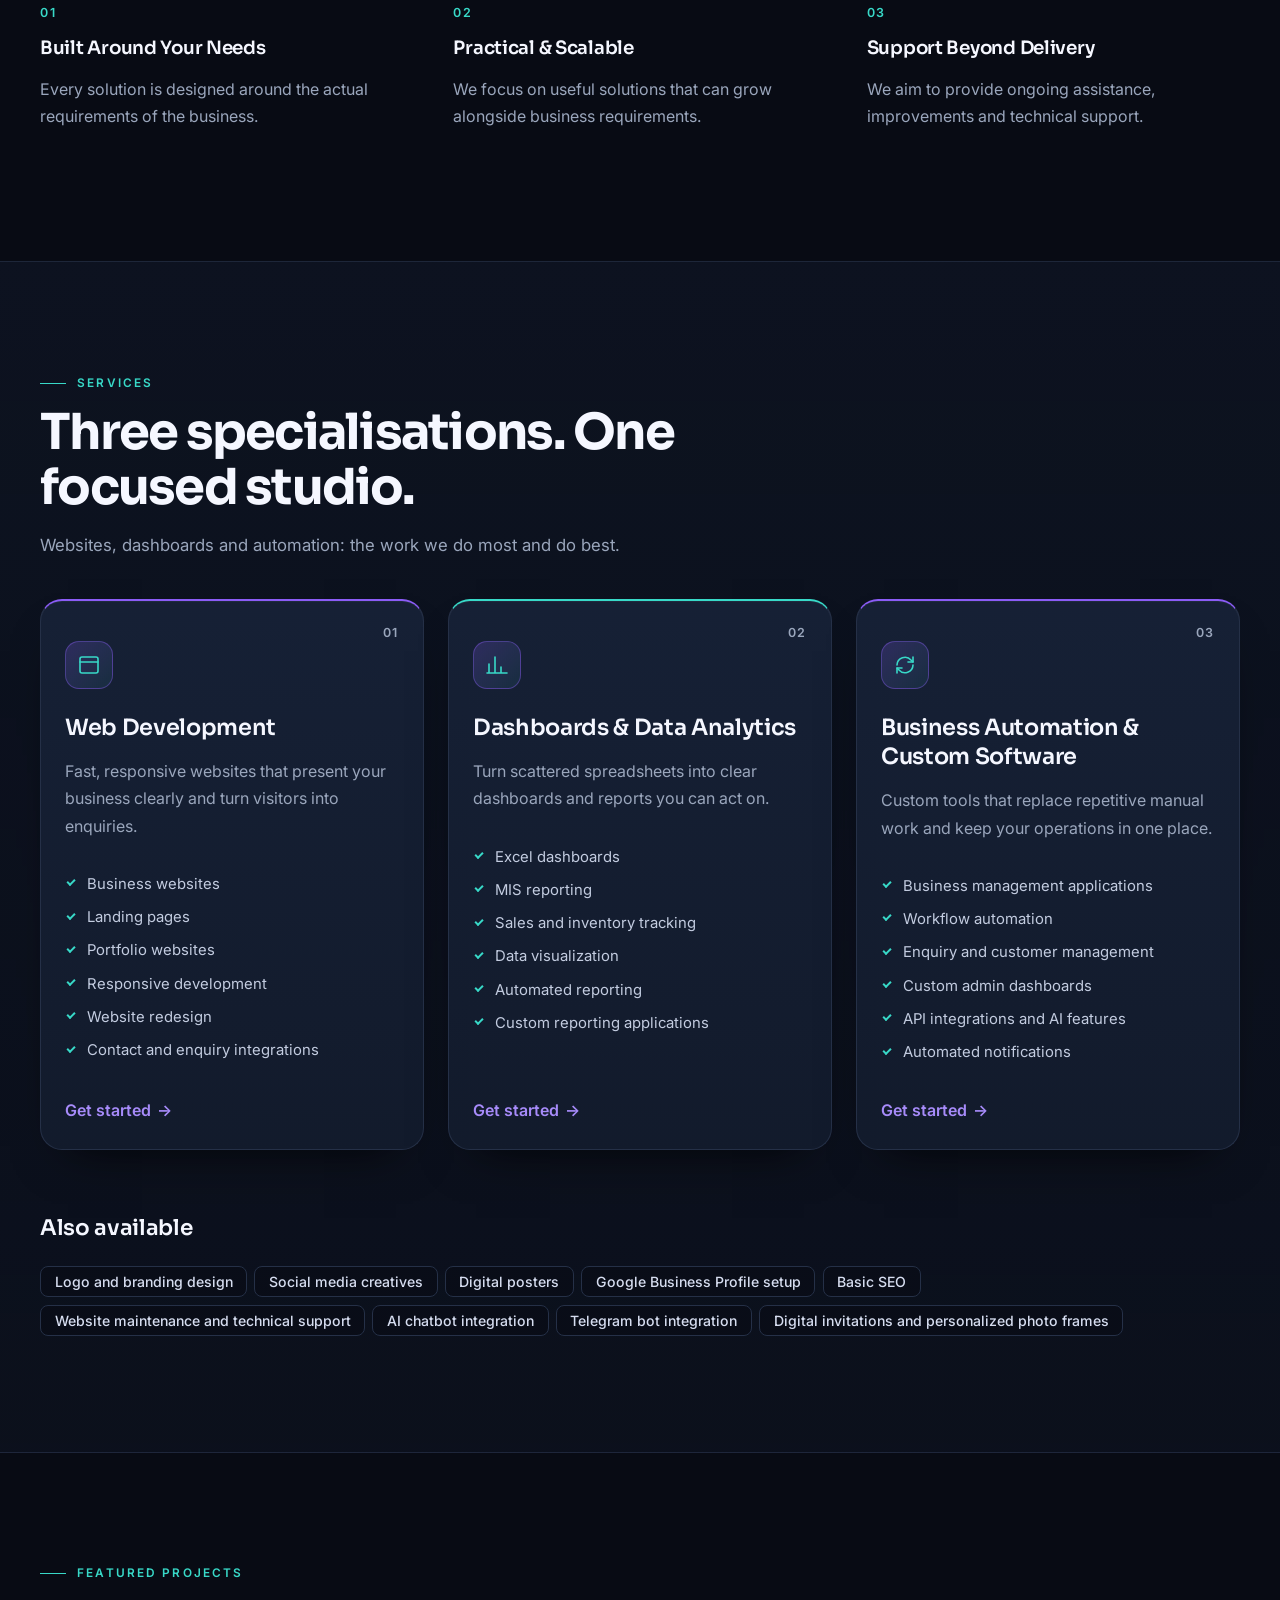
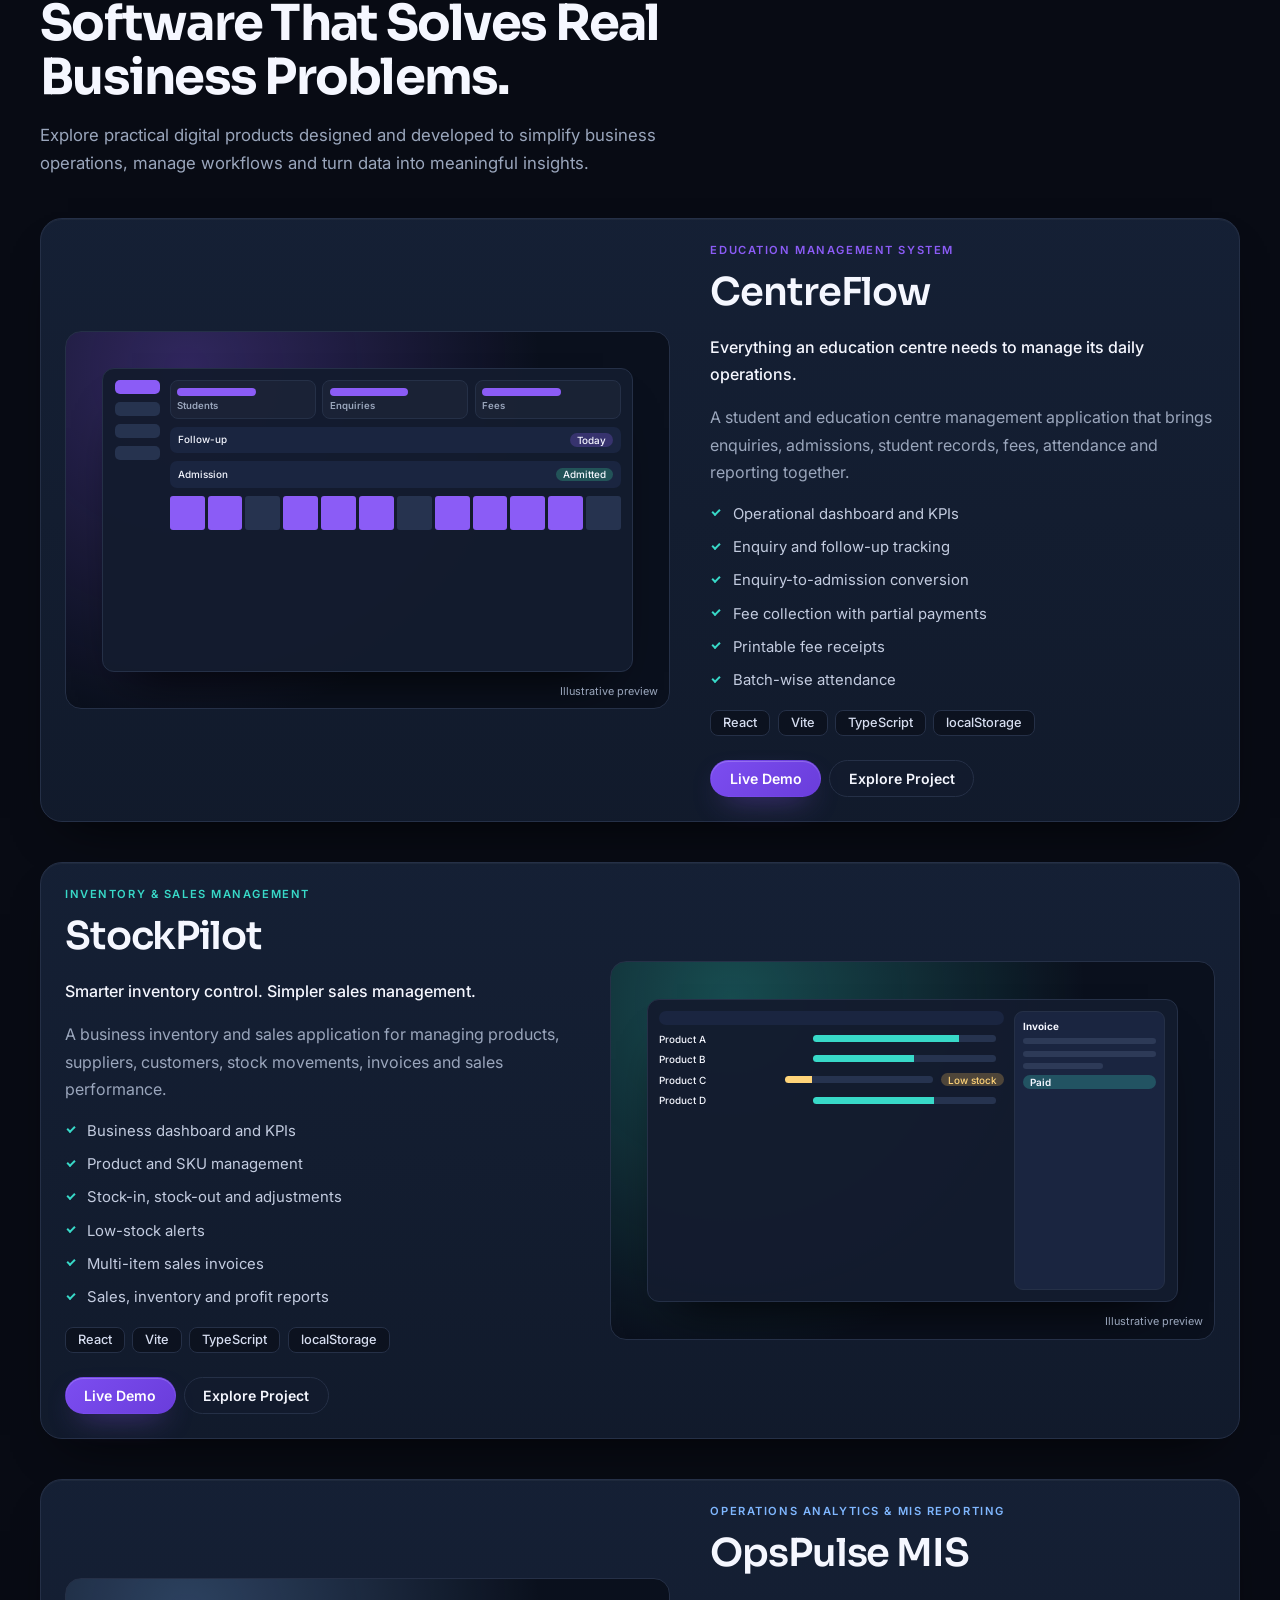
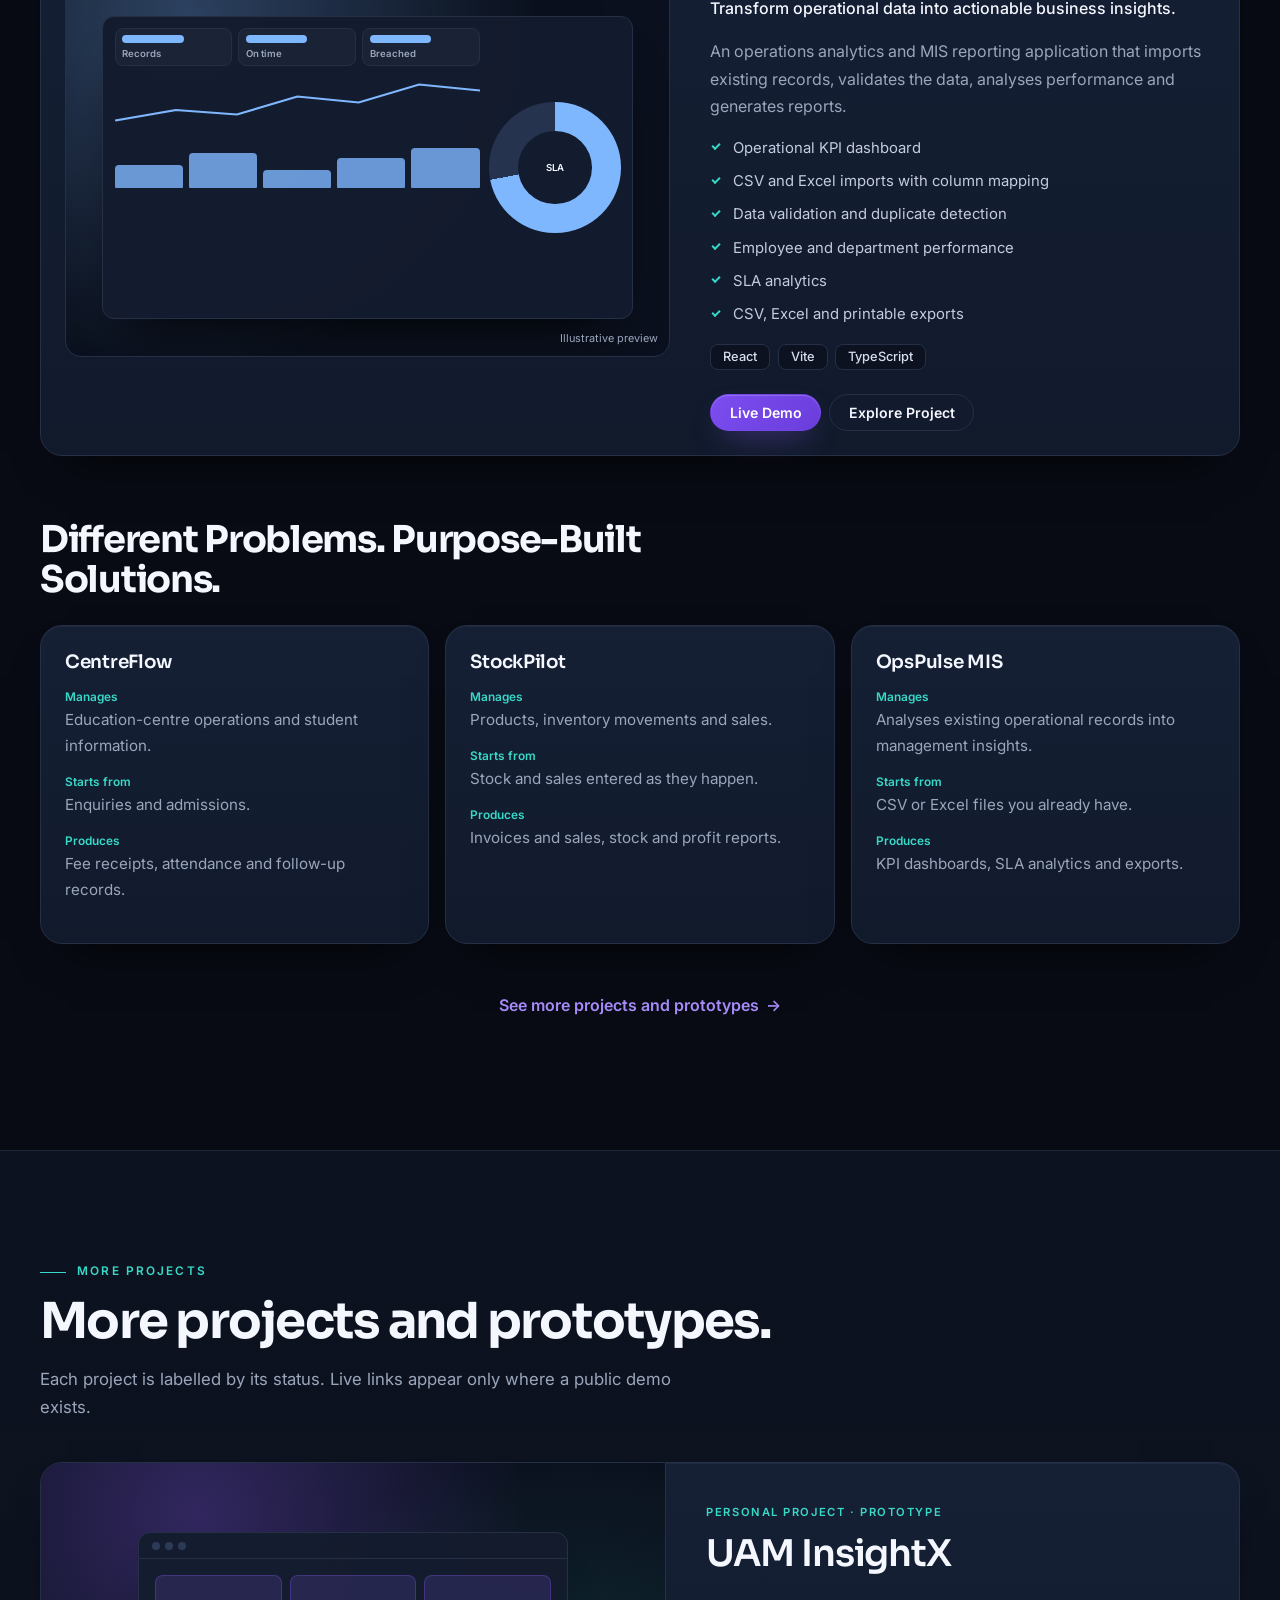
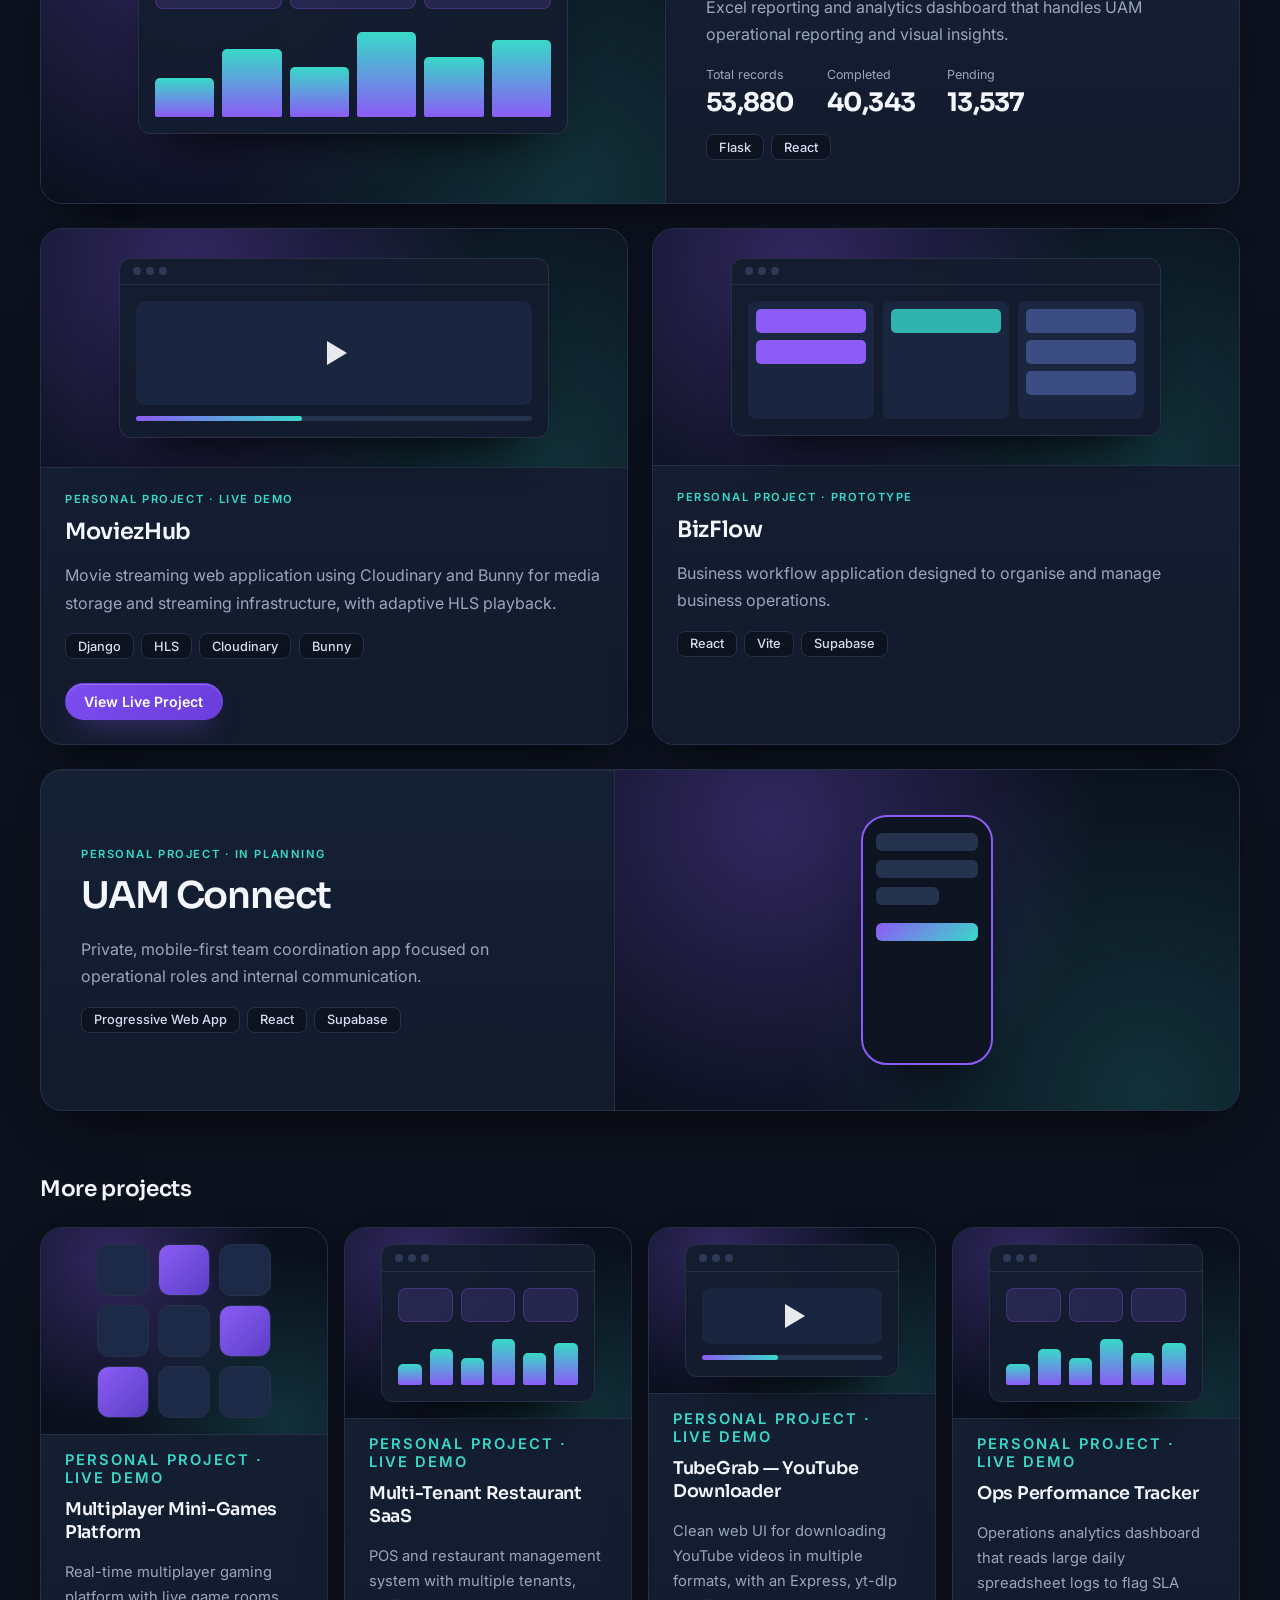
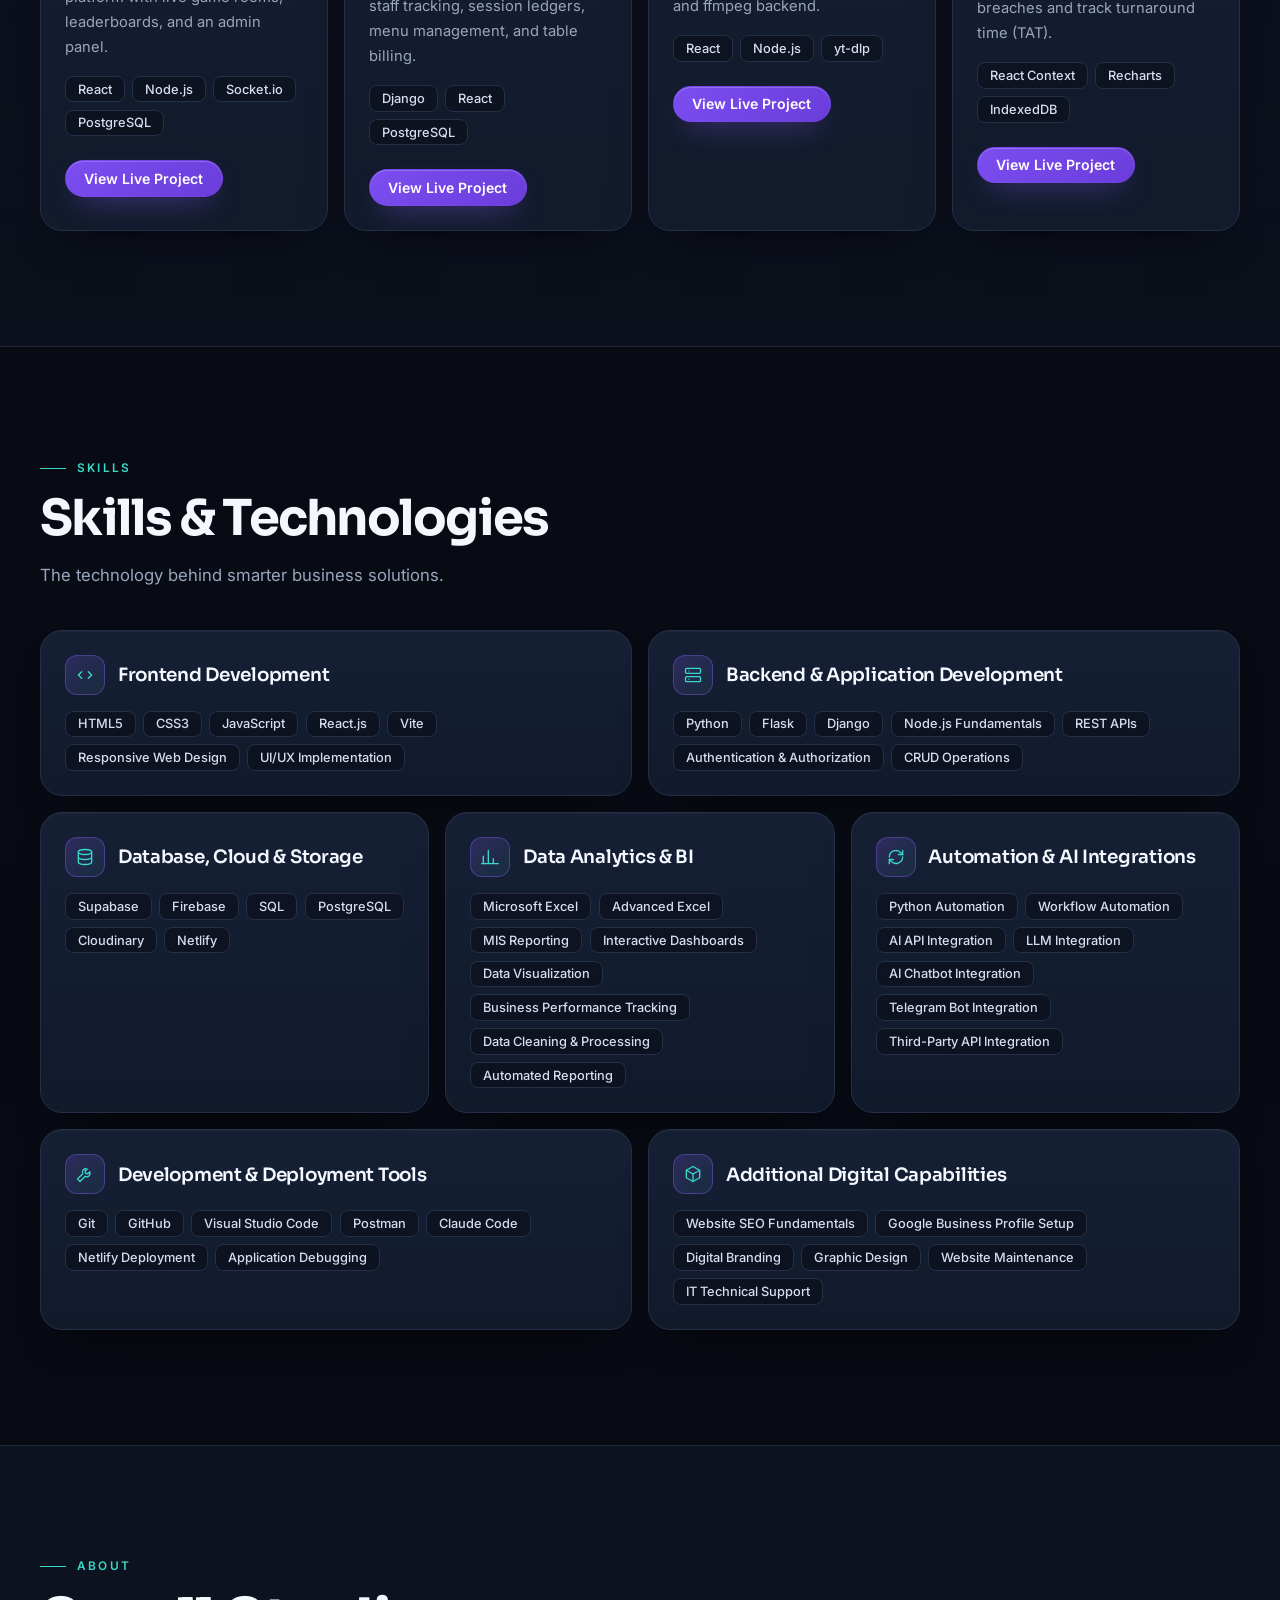
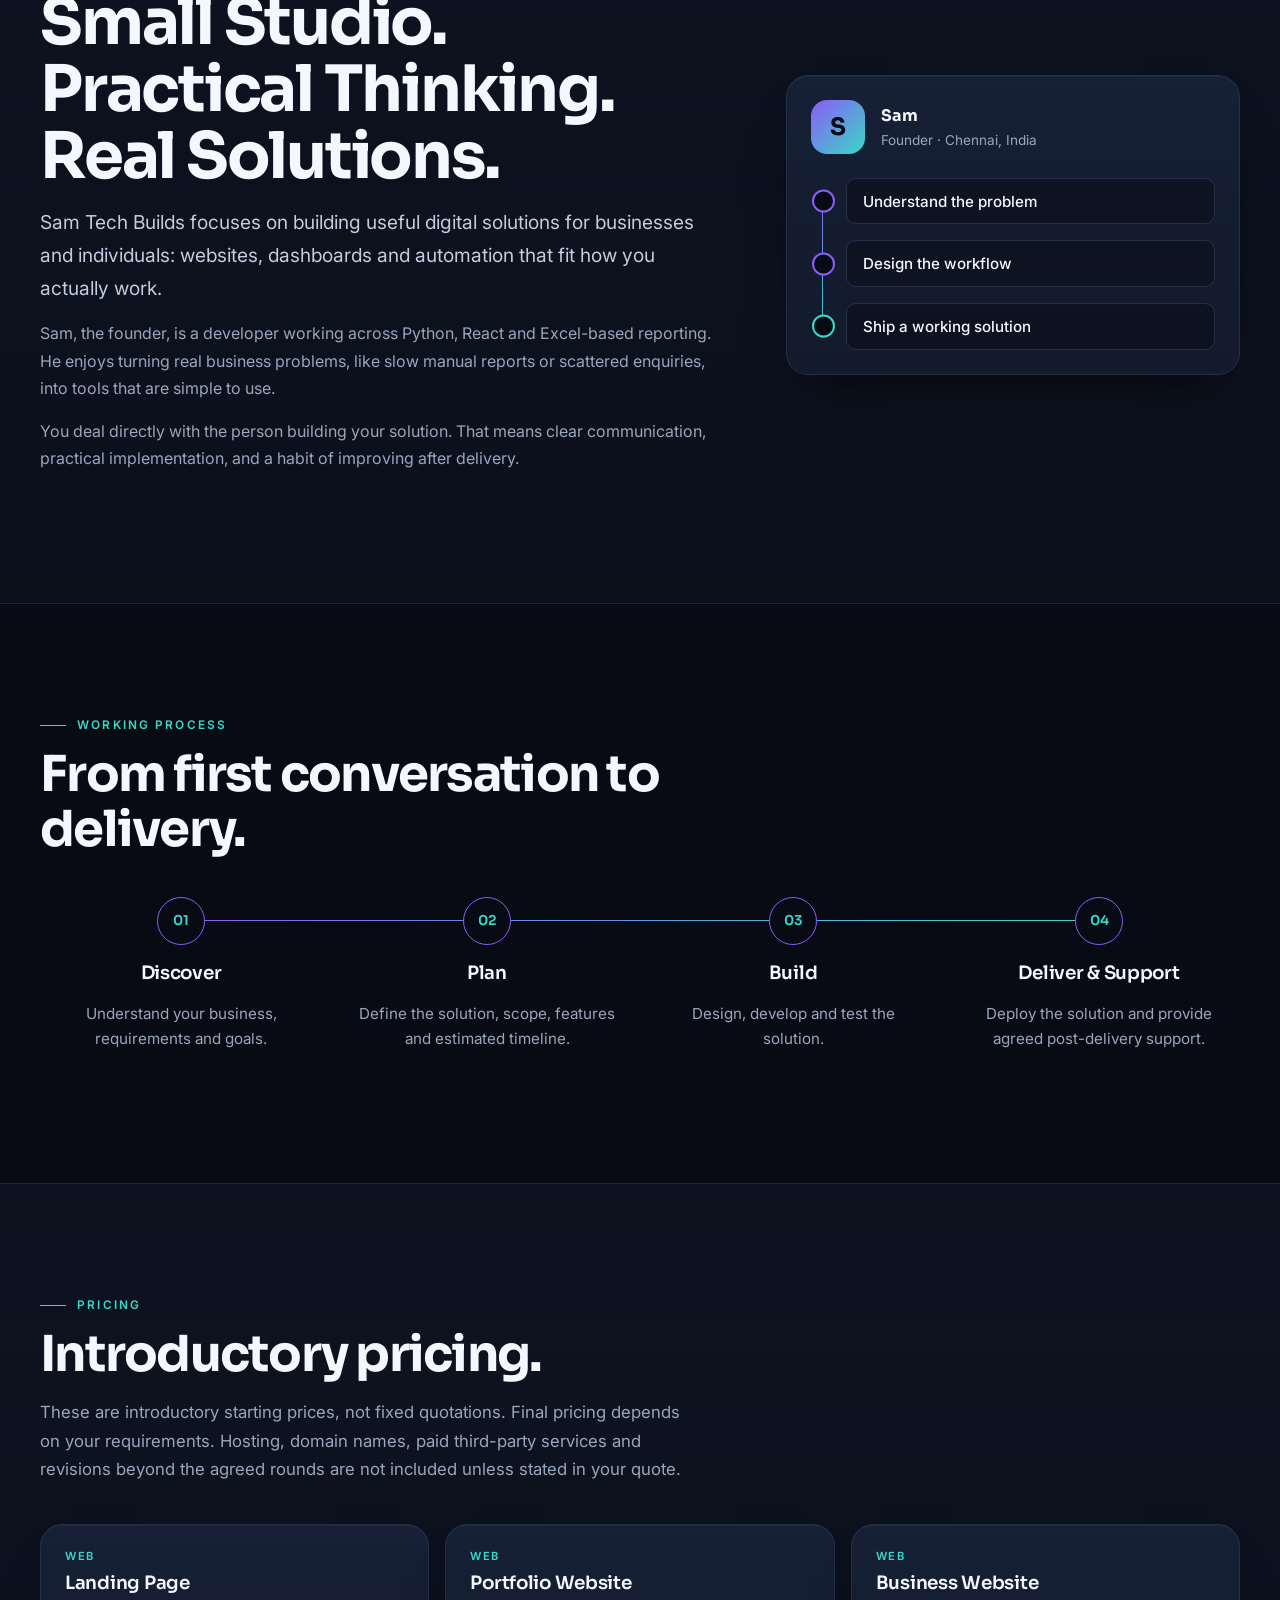
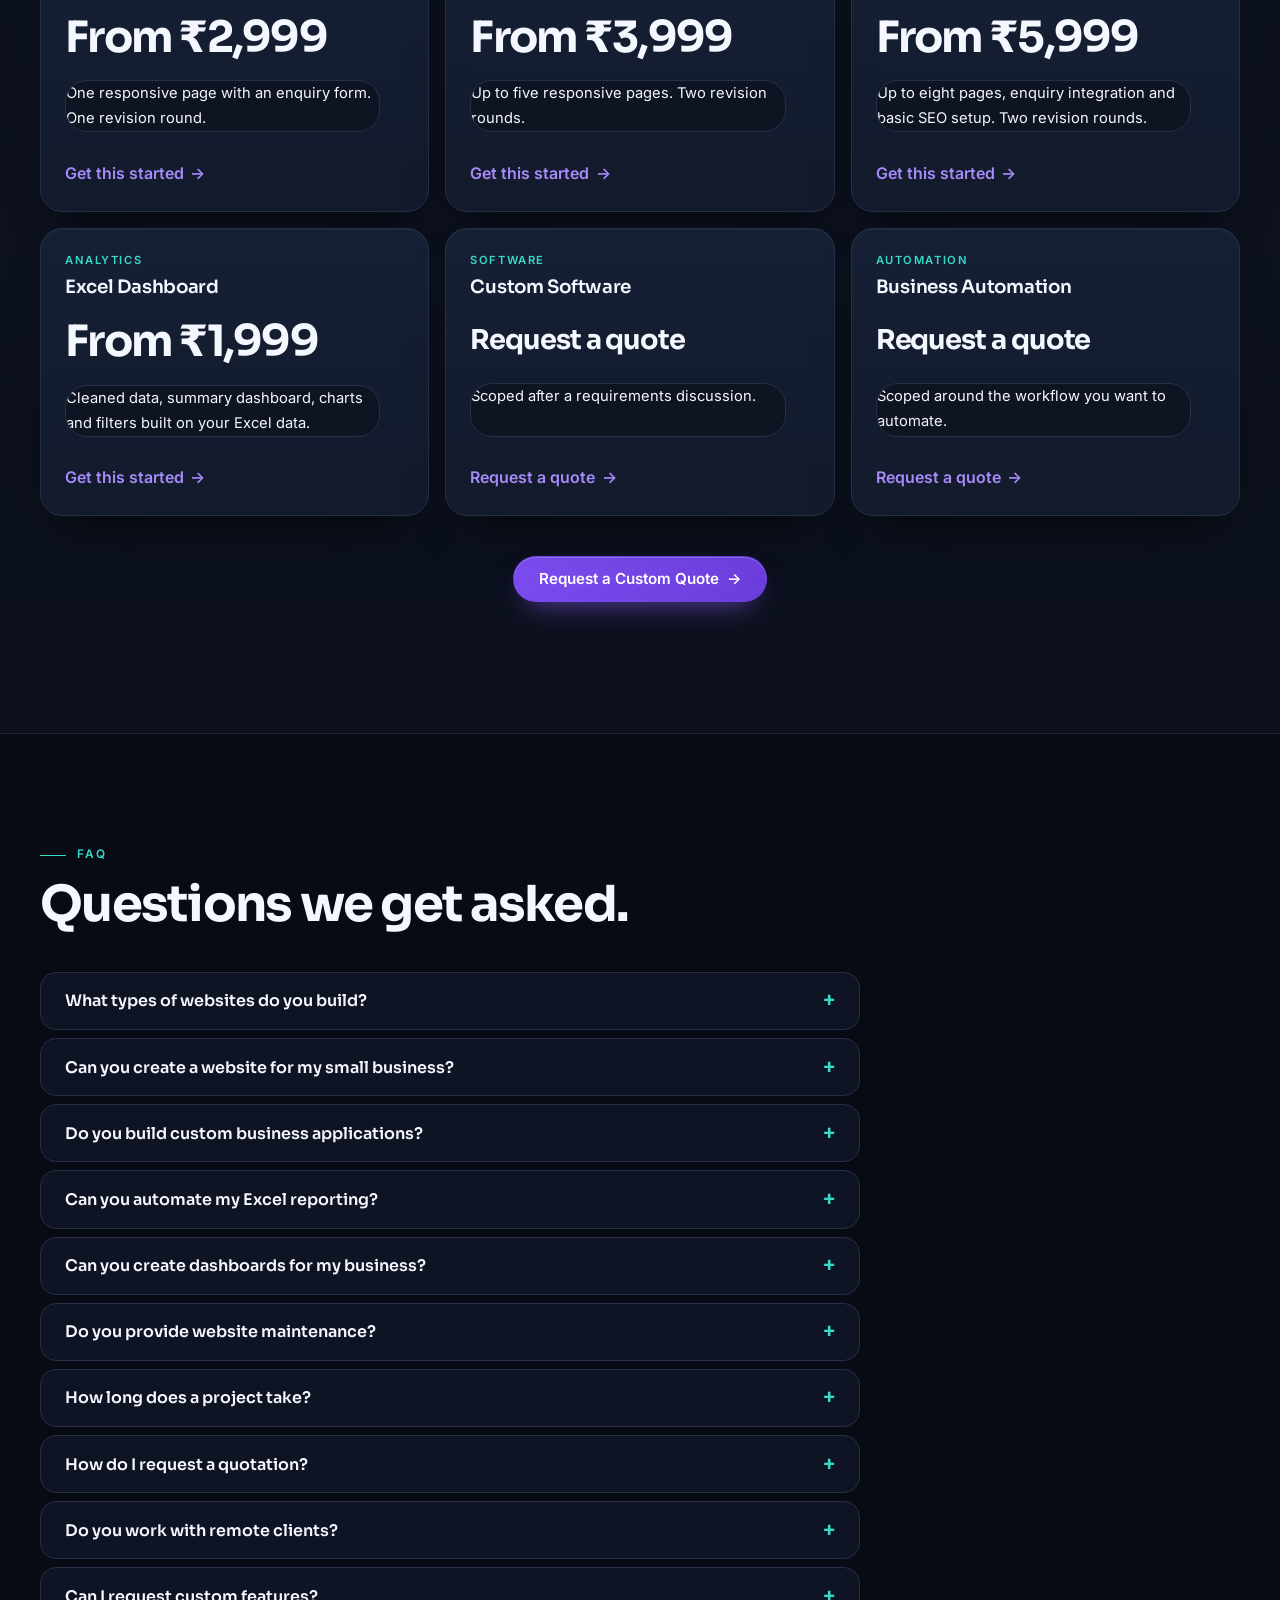
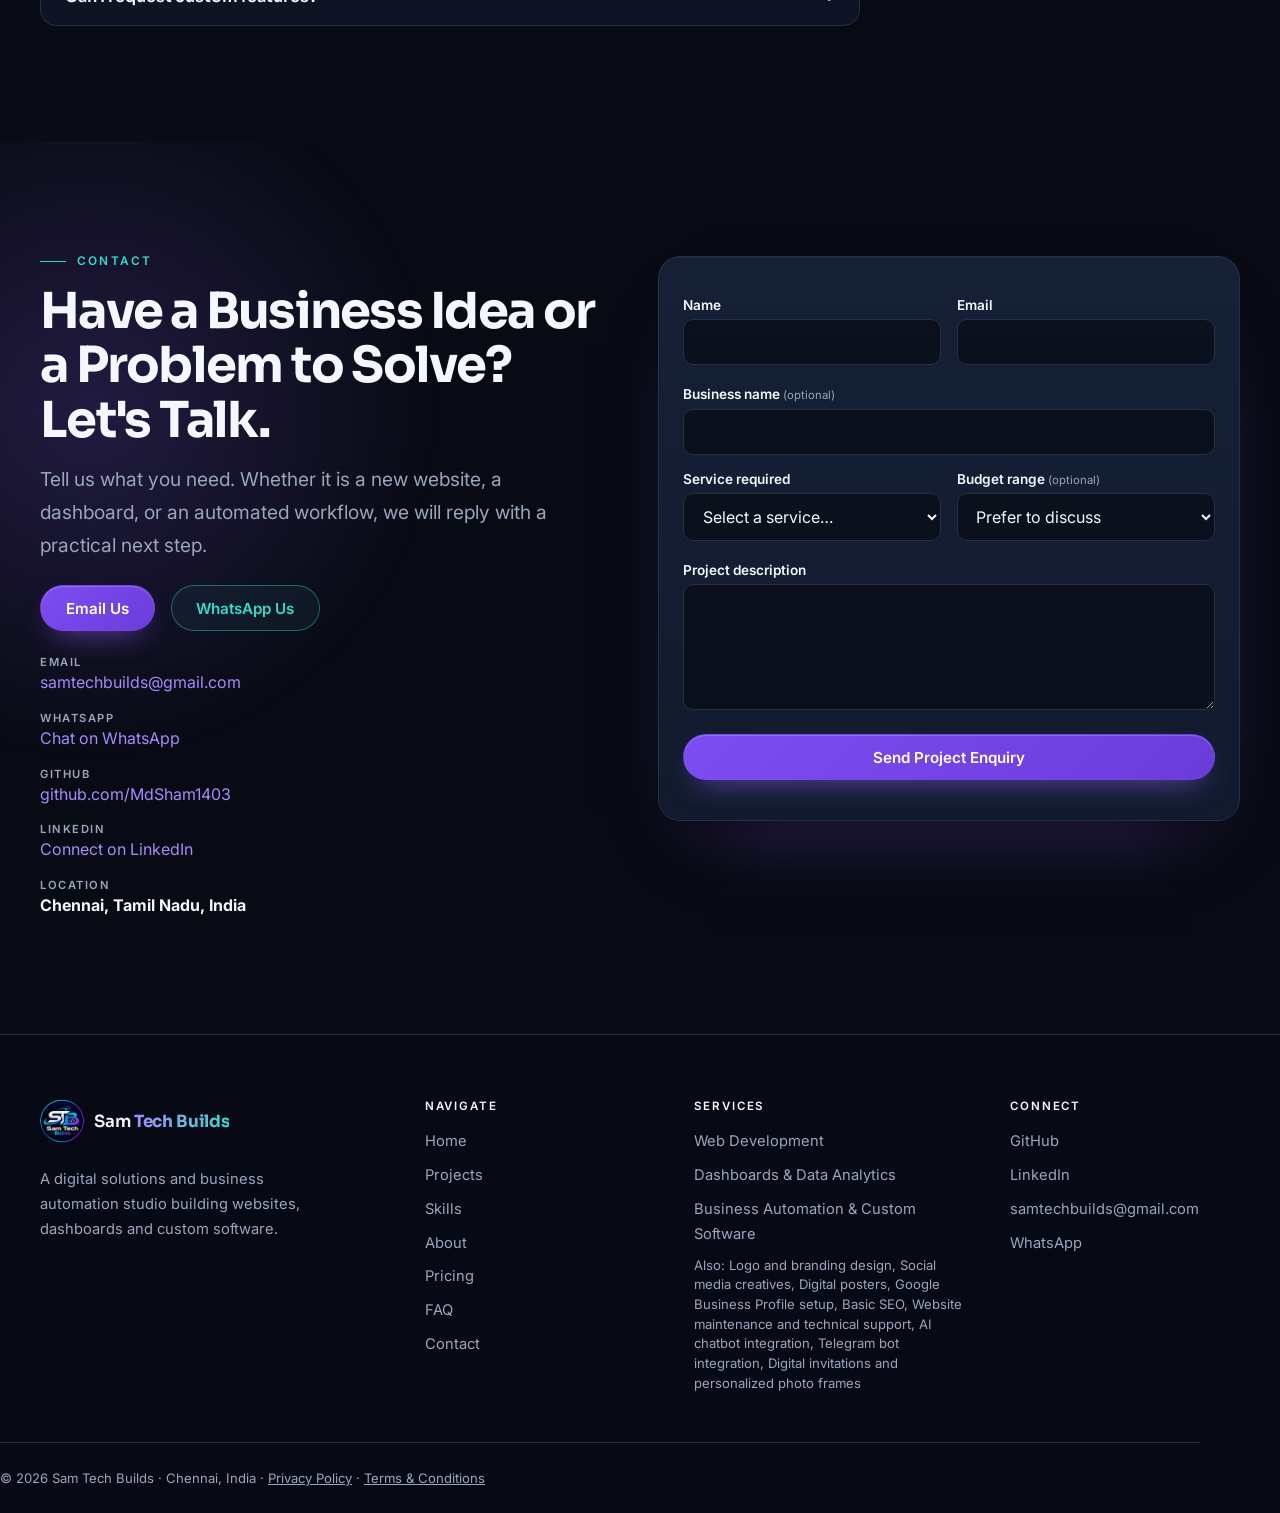
==== commit f71fbb24: "Add files via upload" ====
--- a/index.html
+++ b/index.html
@@ -29,7 +29,7 @@
   <link href="https://fonts.googleapis.com/css2?family=Inter:wght@400;500;600&family=Sora:wght@600;700&display=swap" rel="stylesheet" />
   <link rel="stylesheet" href="style.css" />
   <script>document.documentElement.classList.add("js");</script>
-  <script type="application/ld+json">{"@context":"https://schema.org","@type":"ProfessionalService","name":"Sam Tech Builds","url":"https://samtechbuilds.netlify.app/","image":"https://samtechbuilds.netlify.app/og-banner.jpg","description":"Digital solutions and business automation studio: websites, dashboards and custom software.","logo":"https://samtechbuilds.netlify.app/assets/logo-256.png","email":"samtechbuilds@gmail.com","areaServed":"India","address":{"@type":"PostalAddress","addressLocality":"Chennai","addressRegion":"Tamil Nadu","addressCountry":"IN"},"sameAs":["https://github.com/MdSham1403","https://www.linkedin.com/in/samtechbuilds/","https://www.instagram.com/samtechbuilds/"],"knowsAbout":["Web development","Dashboards and data analytics","Business automation","Custom software"]}</script>
+  <script type="application/ld+json">{"@context":"https://schema.org","@type":"ProfessionalService","name":"Sam Tech Builds","url":"https://samtechbuilds.netlify.app/","image":"https://samtechbuilds.netlify.app/og-banner.jpg","description":"Digital solutions and business automation studio: websites, dashboards and custom software.","logo":"https://samtechbuilds.netlify.app/assets/logo-256.png","email":"samtechbuilds@gmail.com","areaServed":"India","address":{"@type":"PostalAddress","addressLocality":"Chennai","addressRegion":"Tamil Nadu","addressCountry":"IN"},"sameAs":["https://github.com/MdSham1403","https://www.linkedin.com/in/samtechbuilds/"],"knowsAbout":["Web development","Dashboards and data analytics","Business automation","Custom software"]}</script>
 </head>
 <body>
 <a class="skip" href="#main">Skip to content</a>
@@ -40,7 +40,7 @@
     <a class="brand" href="#home" aria-label="Sam Tech Builds — home"><img class="logo" src="assets/logo-96.png" width="44" height="44" alt="" /><span>Sam <b>Tech Builds</b></span></a>
     <button class="menu-btn" id="menuBtn" type="button" aria-expanded="false" aria-controls="nav" aria-label="Open menu"><span></span><span></span></button>
     <nav class="nav" id="nav" aria-label="Primary">
-      <ul><li><a href="#home">Home</a></li><li><a href="#services">Services</a></li><li><a href="#projects">Projects</a></li><li><a href="#skills">Skills</a></li><li><a href="#about">About</a></li><li><a href="#pricing">Pricing</a></li><li><a href="#contact">Contact</a></li></ul>
+      <ul><li><a href="#home">Home</a></li><li><a href="#services">Services</a></li><li><a href="#products">Projects</a></li><li><a href="#skills">Skills</a></li><li><a href="#about">About</a></li><li><a href="#pricing">Pricing</a></li><li><a href="#contact">Contact</a></li></ul>
       <a class="btn btn-primary btn-sm" href="#contact">Start a Project</a>
     </nav>
   </div>
@@ -53,7 +53,7 @@
         <p class="pill enter" style="--d:0"><i></i><b>Sam Tech Builds</b><span>Digital Solutions &amp; Business Automation Studio</span></p>
         <h1 class="enter" style="--d:1">We Build Digital Solutions <span class="grad">That Move Your Business Forward.</span></h1>
         <p class="lead enter" style="--d:2">From business websites to powerful dashboards and intelligent automation, we create practical digital solutions that make businesses work smarter.</p>
-        <div class="actions enter" style="--d:3"><a class="btn btn-primary btn-arrow" href="#contact">Start a Project</a><a class="btn btn-ghost" href="#projects">Explore Our Work</a></div>
+        <div class="actions enter" style="--d:3"><a class="btn btn-primary btn-arrow" href="#contact">Start a Project</a><a class="btn btn-ghost" href="#products">Explore Our Work</a></div>
         <ul class="svc-line enter" style="--d:4"><li>Web Development</li><li>Dashboards &amp; Analytics</li><li>Business Automation</li></ul>
         <p class="hero-note enter" style="--d:5">Chennai · Remote clients across India</p>
       </div>
@@ -97,8 +97,17 @@
     <h3 class="subhead reveal">Also available</h3>
     <ul class="pills addl reveal" data-render="additional"></ul></div></section>
 
+  <section class="section" id="products" aria-labelledby="products-h"><div class="container">
+    <div class="head reveal"><p class="eyebrow">Featured projects</p><h2 id="products-h">Software That Solves Real Business Problems.</h2><p class="sub">Explore practical digital products designed and developed to simplify business operations, manage workflows and turn data into meaningful insights.</p></div>
+    <div class="fps" data-render="featured"></div>
+    <div class="head cmp-head reveal"><h2 id="cmp-h">Different Problems. Purpose-Built Solutions.</h2></div>
+    <div class="cmp" data-render="compare"></div>
+    <p class="center"><a class="link" href="#projects">See more projects and prototypes</a></p></div></section>
+
+  <dialog id="pd" class="pd" aria-labelledby="pd-t"><div class="pd-in"><button class="pd-x" type="button" id="pdClose" aria-label="Close project details">&times;</button><div id="pd-body"></div></div></dialog>
+
   <section class="section alt" id="projects" aria-labelledby="projects-h"><div class="container">
-    <div class="head reveal"><p class="eyebrow">Projects</p><h2 id="projects-h">Projects That Bring Ideas to Life.</h2><p class="sub">Each project is labelled by its status. Live links appear only where a public demo exists.</p></div>
+    <div class="head reveal"><p class="eyebrow">More projects</p><h2 id="projects-h">More projects and prototypes.</h2><p class="sub">Each project is labelled by its status. Live links appear only where a public demo exists.</p></div>
     <div class="projects" data-render="projects-featured"></div>
     <h3 class="subhead reveal">More projects</h3>
     <div class="more" data-render="projects-more"></div></div></section>
@@ -138,9 +147,8 @@
       <ul class="contact-list">
         <li><span>Email</span><a data-email></a></li>
         <li data-wa-row><span>WhatsApp</span><a data-wa target="_blank" rel="noopener noreferrer">Chat on WhatsApp</a></li>
-        <li><span>GitHub</span><a data-github target="_blank" rel="noopener noreferrer">github.com/SamTechBuilds</a></li>
+        <li><span>GitHub</span><a data-github target="_blank" rel="noopener noreferrer">github.com/MdSham1403</a></li>
         <li><span>LinkedIn</span><a data-linkedin target="_blank" rel="noopener noreferrer">Connect on LinkedIn</a></li>
-        <li><span>Instagram</span><a href="https://www.instagram.com/samtechbuilds/" target="_blank" rel="noopener noreferrer">instagram.com/samtechbuilds</a></li>
         <li><span>Location</span><b data-location></b></li>
       </ul></div>
     <form class="form reveal" id="enquiryForm" name="project-enquiry" method="POST" data-netlify="true" netlify-honeypot="bot-field" novalidate>
@@ -166,9 +174,9 @@
 <footer class="footer">
   <div class="container foot">
     <div class="fbrand"><a class="brand" href="#home" aria-label="Sam Tech Builds — back to top"><img class="logo" src="assets/logo-96.png" width="44" height="44" alt="" /><span>Sam <b>Tech Builds</b></span></a><p>A digital solutions and business automation studio building websites, dashboards and custom software.</p></div>
-    <div><h3>Navigate</h3><ul><li><a href="#home">Home</a></li><li><a href="#projects">Projects</a></li><li><a href="#skills">Skills</a></li><li><a href="#about">About</a></li><li><a href="#pricing">Pricing</a></li><li><a href="#faq">FAQ</a></li><li><a href="#contact">Contact</a></li></ul></div>
+    <div><h3>Navigate</h3><ul><li><a href="#home">Home</a></li><li><a href="#products">Projects</a></li><li><a href="#skills">Skills</a></li><li><a href="#about">About</a></li><li><a href="#pricing">Pricing</a></li><li><a href="#faq">FAQ</a></li><li><a href="#contact">Contact</a></li></ul></div>
     <div><h3>Services</h3><ul data-render="footer-services"></ul></div>
-    <div><h3>Connect</h3><ul><li><a data-github target="_blank" rel="noopener noreferrer">GitHub</a></li><li><a data-linkedin target="_blank" rel="noopener noreferrer">LinkedIn</a></li><li><a href="https://www.instagram.com/samtechbuilds/" target="_blank" rel="noopener noreferrer">Instagram</a></li><li><a data-email></a></li><li data-wa-row><a data-wa target="_blank" rel="noopener noreferrer">WhatsApp</a></li></ul></div>
+    <div><h3>Connect</h3><ul><li><a data-github target="_blank" rel="noopener noreferrer">GitHub</a></li><li><a data-linkedin target="_blank" rel="noopener noreferrer">LinkedIn</a></li><li><a data-email></a></li><li data-wa-row><a data-wa target="_blank" rel="noopener noreferrer">WhatsApp</a></li></ul></div>
   </div>
   <p class="container copy">© <span id="year"></span> Sam Tech Builds · Chennai, India · <a href="privacy.html">Privacy Policy</a> · <a href="terms.html">Terms &amp; Conditions</a></p>
 </footer>
--- a/style.css
+++ b/style.css
@@ -333,36 +333,39 @@
 .legal p,.legal li{color:#c3cce0}.legal ul{list-style:disc;padding-left:1.3rem}
 @media (max-width:1000px){.why,.prim{grid-template-columns:1fr}}
 @media (min-width:701px){.stack summary{pointer-events:none}.stack summary::after{display:none}}
-/* ---------- FAQ: mobile polish ---------- */
-.faq,
-.faq summary{-webkit-tap-highlight-color:transparent}
-.faq summary{
-  -webkit-user-select:none;user-select:none;touch-action:manipulation;
-  align-items:center;gap:var(--s2);min-height:56px;padding:1rem 0;outline:none;
-}
-.faq summary:focus-visible{outline:2px solid var(--teal);outline-offset:4px;border-radius:8px}
-
-/* Round + button that turns into × when open */
-.faq summary::after,
-.faq[open] summary::after{
-  content:"";font-size:0;flex:0 0 32px;width:32px;height:32px;border-radius:50%;
-  border:1px solid var(--line);
-  background:
-    linear-gradient(var(--teal),var(--teal)) center/12px 2px no-repeat,
-    linear-gradient(var(--teal),var(--teal)) center/2px 12px no-repeat;
-  transition:transform .3s var(--ease),background-color .3s,border-color .3s;
-}
-.faq[open] summary::after{
-  transform:rotate(45deg);border-color:var(--teal);background-color:rgba(56,217,200,.12);
-}
-.faq summary:active::after{background-color:rgba(56,217,200,.2)}
-@media (hover:hover){.faq summary:hover::after{border-color:var(--teal)}}
-
-/* Answer fades in softly */
-.faq p{animation:faqIn .3s var(--ease)}
-@keyframes faqIn{from{opacity:0;transform:translateY(-6px)}to{opacity:1;transform:none}}
-
-@media (max-width:700px){
-  .faq{padding:0 1rem}
-  .faq summary{font-size:.98rem}
-}
+
+/* ---------- Featured products ---------- */
+.fps{display:grid;gap:var(--s4)}
+.fp{--acc:var(--violet);display:grid;grid-template-columns:1.2fr 1fr;gap:var(--s4);align-items:center;padding:var(--s3);border:1px solid var(--line);border-radius:var(--r-lg);background:linear-gradient(180deg,rgba(23,34,56,.9),rgba(19,28,46,.9));box-shadow:var(--sh)}
+.fp:nth-child(even){grid-template-columns:1fr 1.2fr}.fp:nth-child(even) .fp-pv{order:2}
+.fp .kind{color:var(--acc)}.fp h3{font-size:clamp(1.7rem,3vw,2.4rem);letter-spacing:-.03em}
+.fp-tag{color:var(--text);font-weight:500}
+.fp-body .ticks{margin:var(--s2) 0}.fp-body .tags{margin-bottom:var(--s2)}
+.fp-pv{position:relative;aspect-ratio:16/10;border-radius:var(--r-md);overflow:hidden;border:1px solid var(--line);background:radial-gradient(circle at 20% 10%,color-mix(in srgb,var(--acc) 30%,transparent),transparent 60%),#0a101d;display:grid;place-items:center;padding:6%;color:var(--acc)}
+.fp-note{position:absolute;right:.7rem;bottom:.5rem;font-size:.68rem;color:var(--muted)}
+.mk{display:flex;gap:.6rem;width:100%;height:100%;border:1px solid var(--line);border-radius:12px;background:rgba(19,28,46,.96);padding:.7rem;box-shadow:0 30px 50px -30px #000}
+.mk aside{display:grid;gap:.5rem;align-content:start;width:9%;min-width:22px}.mk aside i{height:14px;border-radius:5px;background:#26334f}.mk aside i:first-child{background:var(--acc)}
+.mk-m{flex:1;display:grid;gap:.5rem;align-content:start;min-width:0}.mk-m.wide{flex:2.2}
+.k3{display:grid;grid-template-columns:repeat(3,1fr);gap:.4rem}.k3 b{display:block;padding:.4rem;border-radius:8px;border:1px solid var(--line);background:rgba(255,255,255,.03);font:600 .6rem var(--font-body);color:var(--muted)}.k3 s{display:block;height:8px;width:60%;margin-bottom:.3rem;border-radius:4px;background:var(--acc)}
+.ln{display:flex;justify-content:space-between;padding:.4rem .5rem;border-radius:7px;background:#1a2540;font:500 .62rem var(--font-body);color:var(--text)}
+.ln em,.tr em,.inv em{font-style:normal;padding:.05rem .45rem;border-radius:99px;background:color-mix(in srgb,var(--acc) 25%,transparent);color:var(--text)}.ln em.g{background:rgba(56,217,160,.25)}.tr em.am{background:rgba(255,196,87,.25);color:#ffd479}
+.att{display:grid;grid-template-columns:repeat(12,1fr);gap:3px}.att i{aspect-ratio:1;border-radius:3px;background:#26334f}.att i.on{background:var(--acc)}
+.sbar{height:14px;border-radius:7px;background:#1a2540}
+.tr{display:grid;grid-template-columns:.8fr 1fr auto;gap:.5rem;align-items:center;font:500 .62rem var(--font-body);color:var(--text)}
+.tr u{display:block;height:7px;border-radius:4px;background:linear-gradient(90deg,var(--acc) var(--w),#26334f var(--w))}.tr u.lo{background:linear-gradient(90deg,#ffd479 var(--w),#26334f var(--w))}
+.inv{width:30%;display:grid;gap:.4rem;align-content:start;padding:.5rem;border-radius:9px;border:1px solid var(--line);background:#1a2540;font:600 .62rem var(--font-body);color:var(--text)}.inv i{height:6px;border-radius:3px;background:#2d3a57}.inv i.s{width:60%}
+.mk svg{width:100%;height:60px}.bars2{display:flex;align-items:flex-end;gap:6px;height:46px}.bars2 b{flex:1;height:var(--h);border-radius:4px 4px 1px 1px;background:var(--acc);opacity:.8}
+.don{width:26%;align-self:center;display:grid;place-items:center;aspect-ratio:1;border-radius:50%;background:conic-gradient(var(--acc) 0 72%,#26334f 0);font:600 .6rem var(--font-body);color:var(--text);position:relative}.don i{position:absolute;inset:22%;border-radius:50%;background:#131c2e}.don span{position:relative}
+.cmp{display:grid;grid-template-columns:repeat(3,1fr);gap:var(--s2)}
+.cmp dt{font:600 .74rem var(--font-body);color:var(--teal);margin-top:var(--s2)}.cmp dd{margin:.2rem 0 0;color:var(--muted);font-size:.95rem}
+.cmp-head{margin:var(--s5) 0 var(--s3)}.cmp-head h2{font-size:clamp(1.6rem,3.2vw,2.3rem)}
+.pd{width:min(100% - 1.5rem,920px);max-height:calc(100dvh - 1.5rem);padding:0;border:1px solid var(--line);border-radius:var(--r-lg);background:var(--bg-2);color:var(--text);overflow:auto;overscroll-behavior:contain}
+.pd::backdrop{background:rgba(4,6,12,.78);-webkit-backdrop-filter:blur(4px);backdrop-filter:blur(4px)}
+.pd-in{position:relative;padding:var(--s3)}
+.pd-x{position:sticky;top:0;float:right;z-index:3;width:44px;height:44px;margin:0 0 -44px;border-radius:50%;border:1px solid var(--line);background:rgba(8,11,20,.9);color:var(--text);font-size:1.6rem;line-height:1;cursor:pointer}
+.pd-txt{padding-top:var(--s3)}.pd-txt .kind{color:var(--acc,var(--teal))}.pd-txt h4{margin:var(--s3) 0 .4rem;font:600 1rem var(--font-head)}
+.ticks.two{grid-template-columns:1fr 1fr;gap:.5rem var(--s3)}
+html.lock{overflow:hidden}
+html.has-cursor dialog,html.has-cursor dialog *{cursor:auto!important}html.has-cursor dialog button,html.has-cursor dialog a{cursor:pointer!important}
+@media (max-width:1000px){.fp,.fp:nth-child(even){grid-template-columns:1fr}.fp:nth-child(even) .fp-pv{order:0}.cmp{grid-template-columns:1fr}}
+@media (max-width:700px){.fp{padding:var(--s2);gap:var(--s3)}.ticks.two{grid-template-columns:1fr}.fp .plinks .btn,.pd .plinks .btn{flex:1 1 100%;min-height:48px}.pd{width:100%;max-height:100dvh;border-radius:var(--r-md)}.pd-in{padding:var(--s2)}.tr,.ln,.k3 b{font-size:.55rem}}
